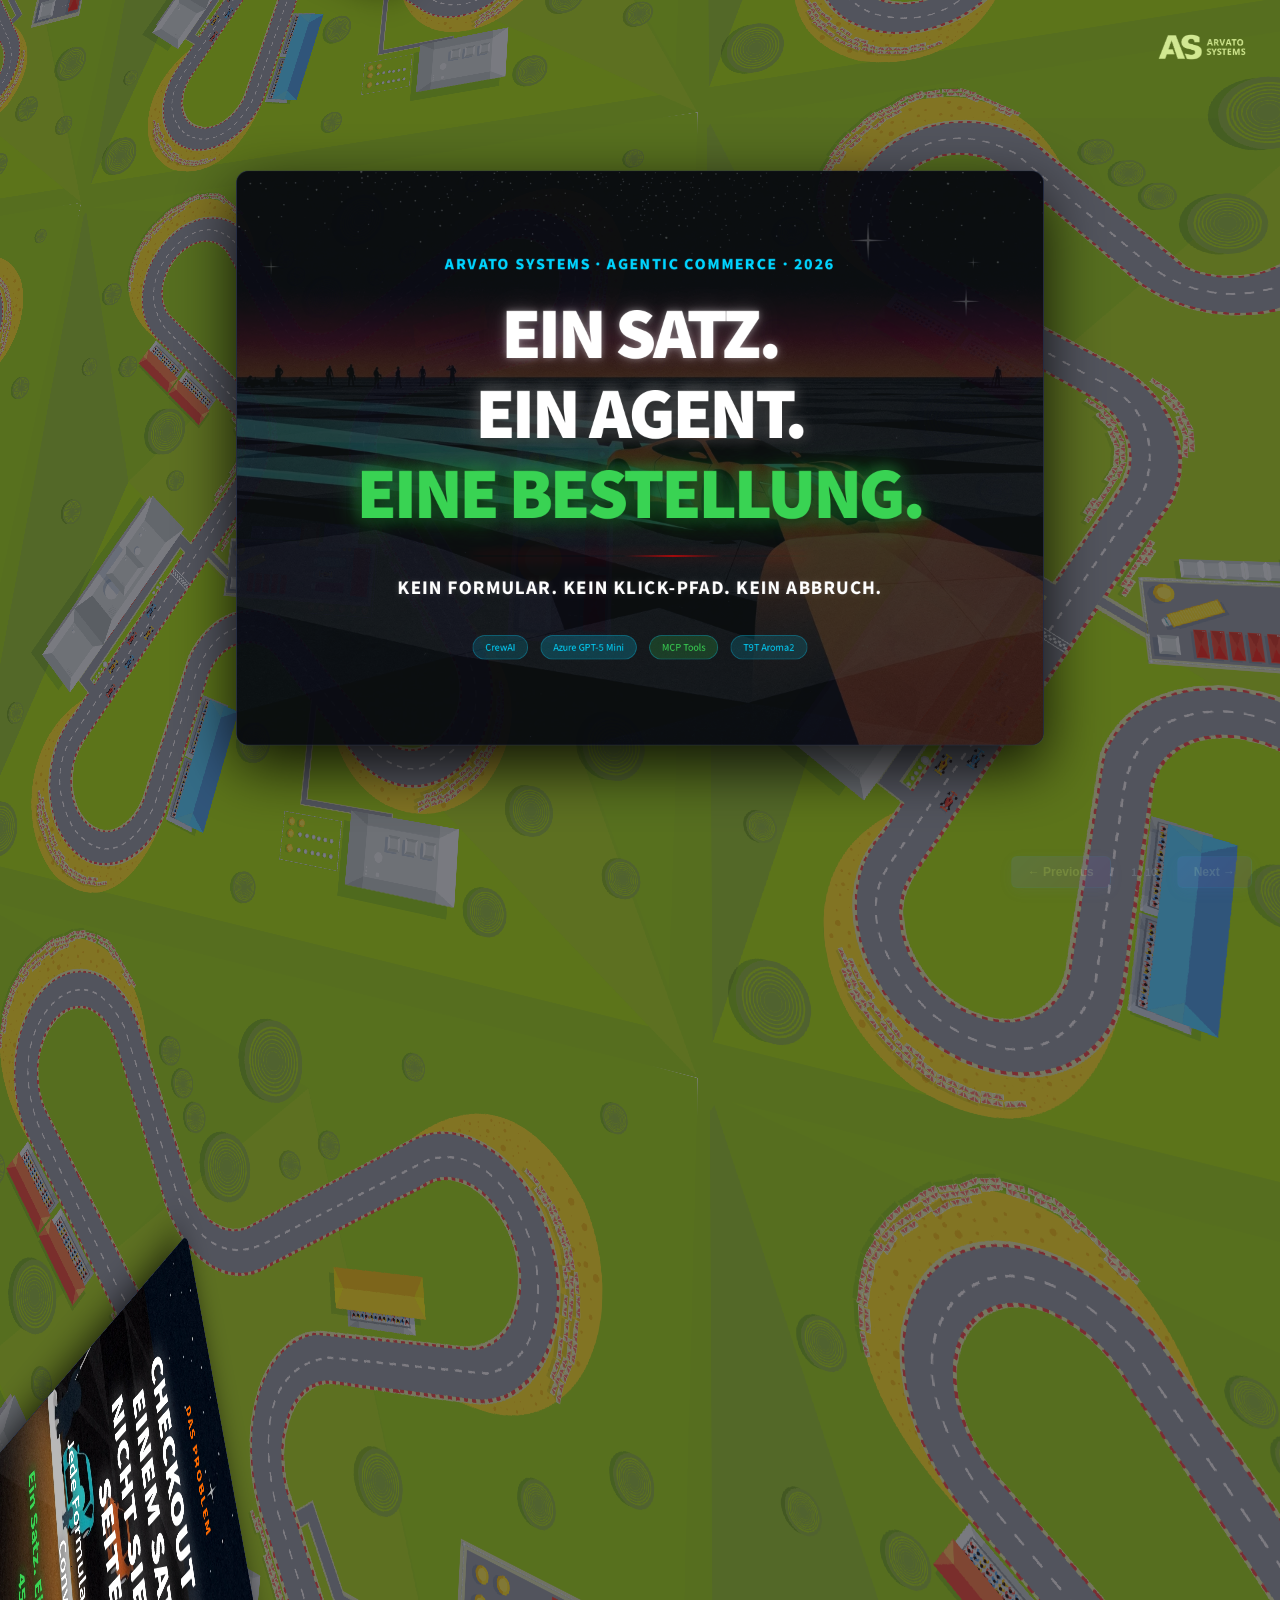
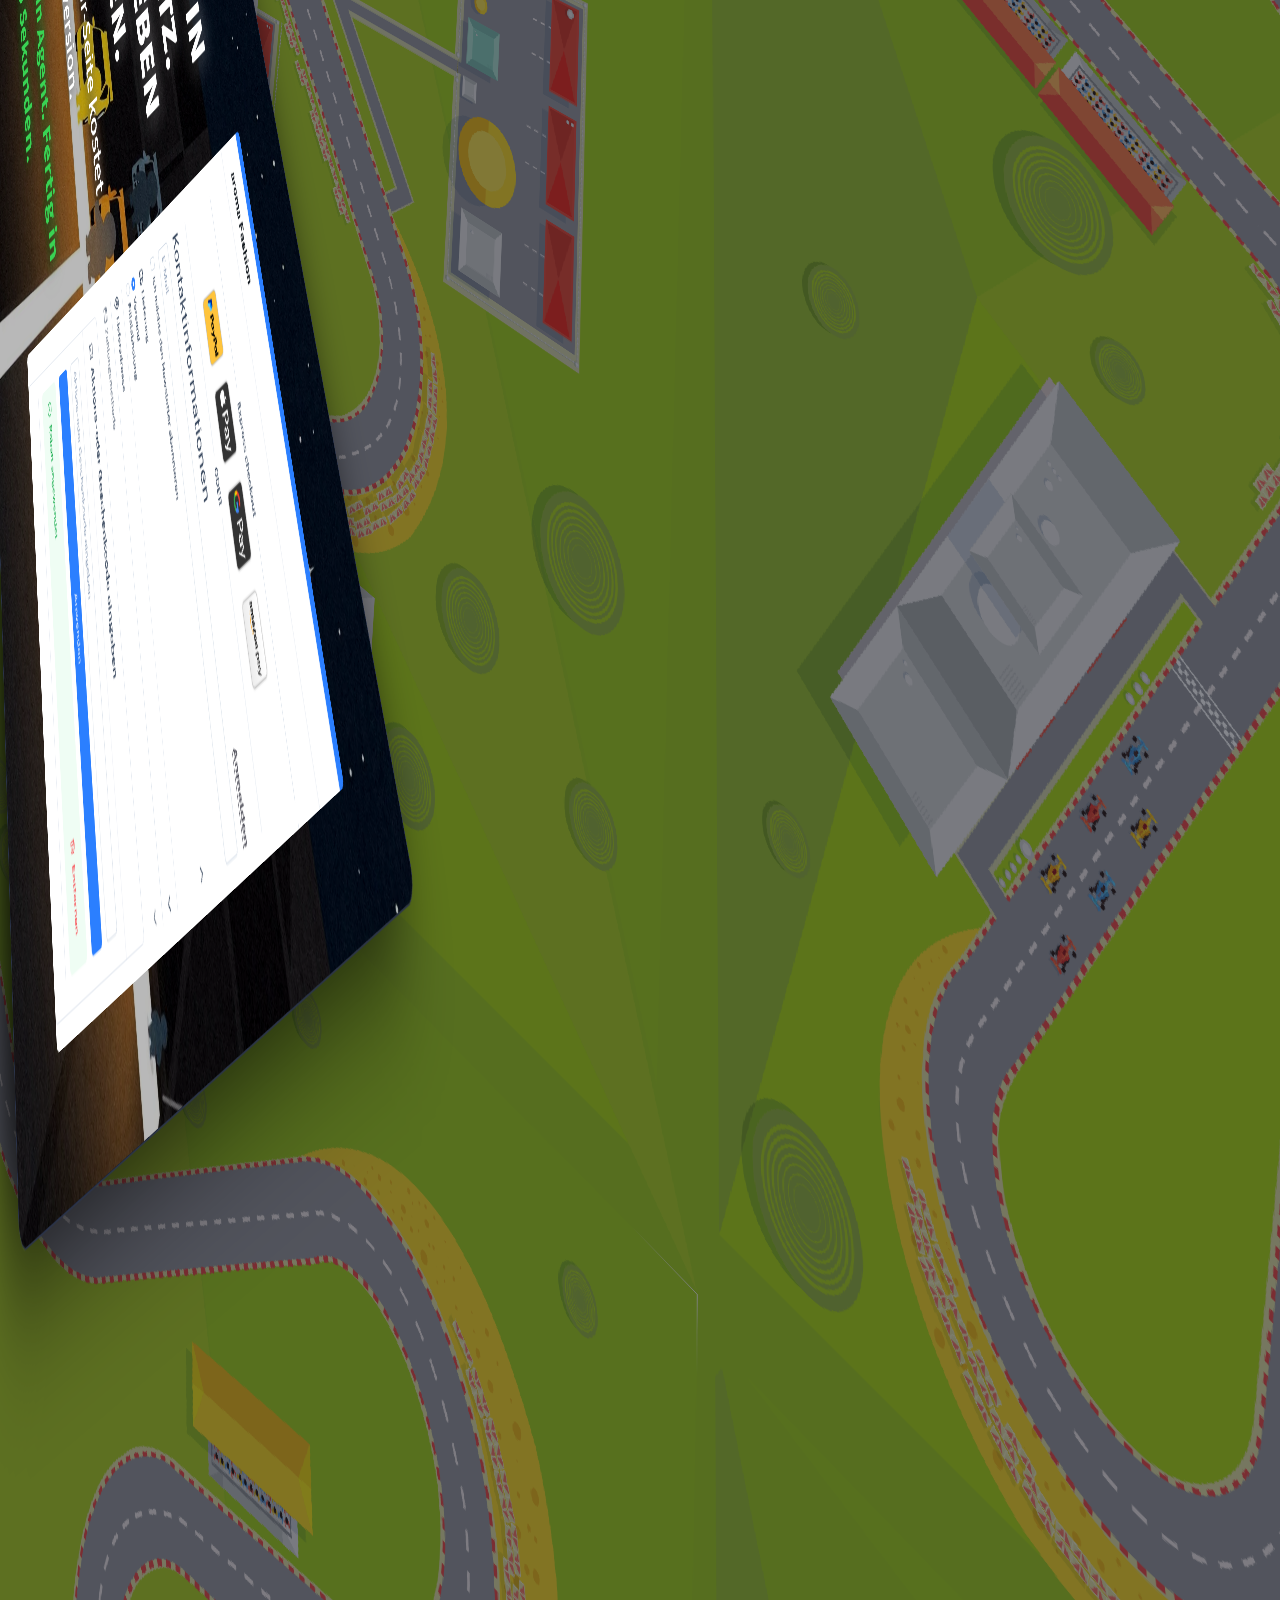
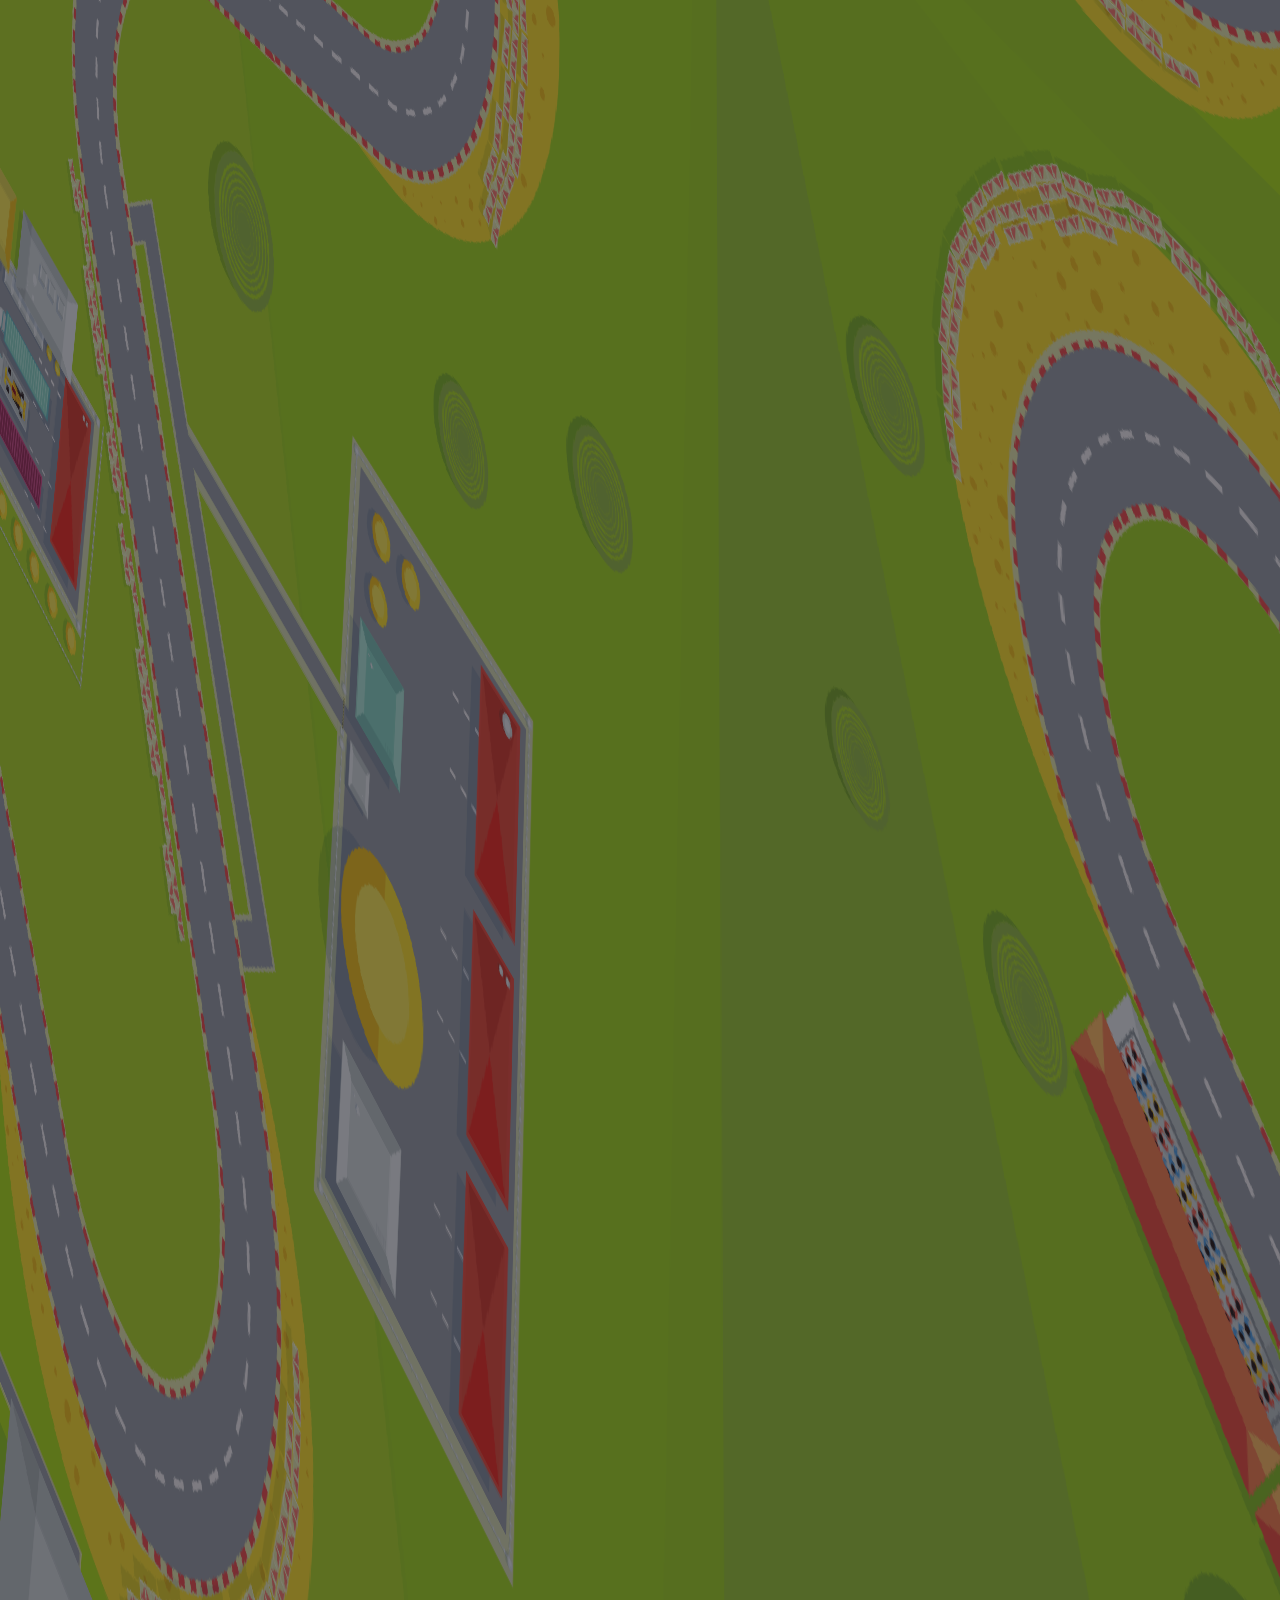
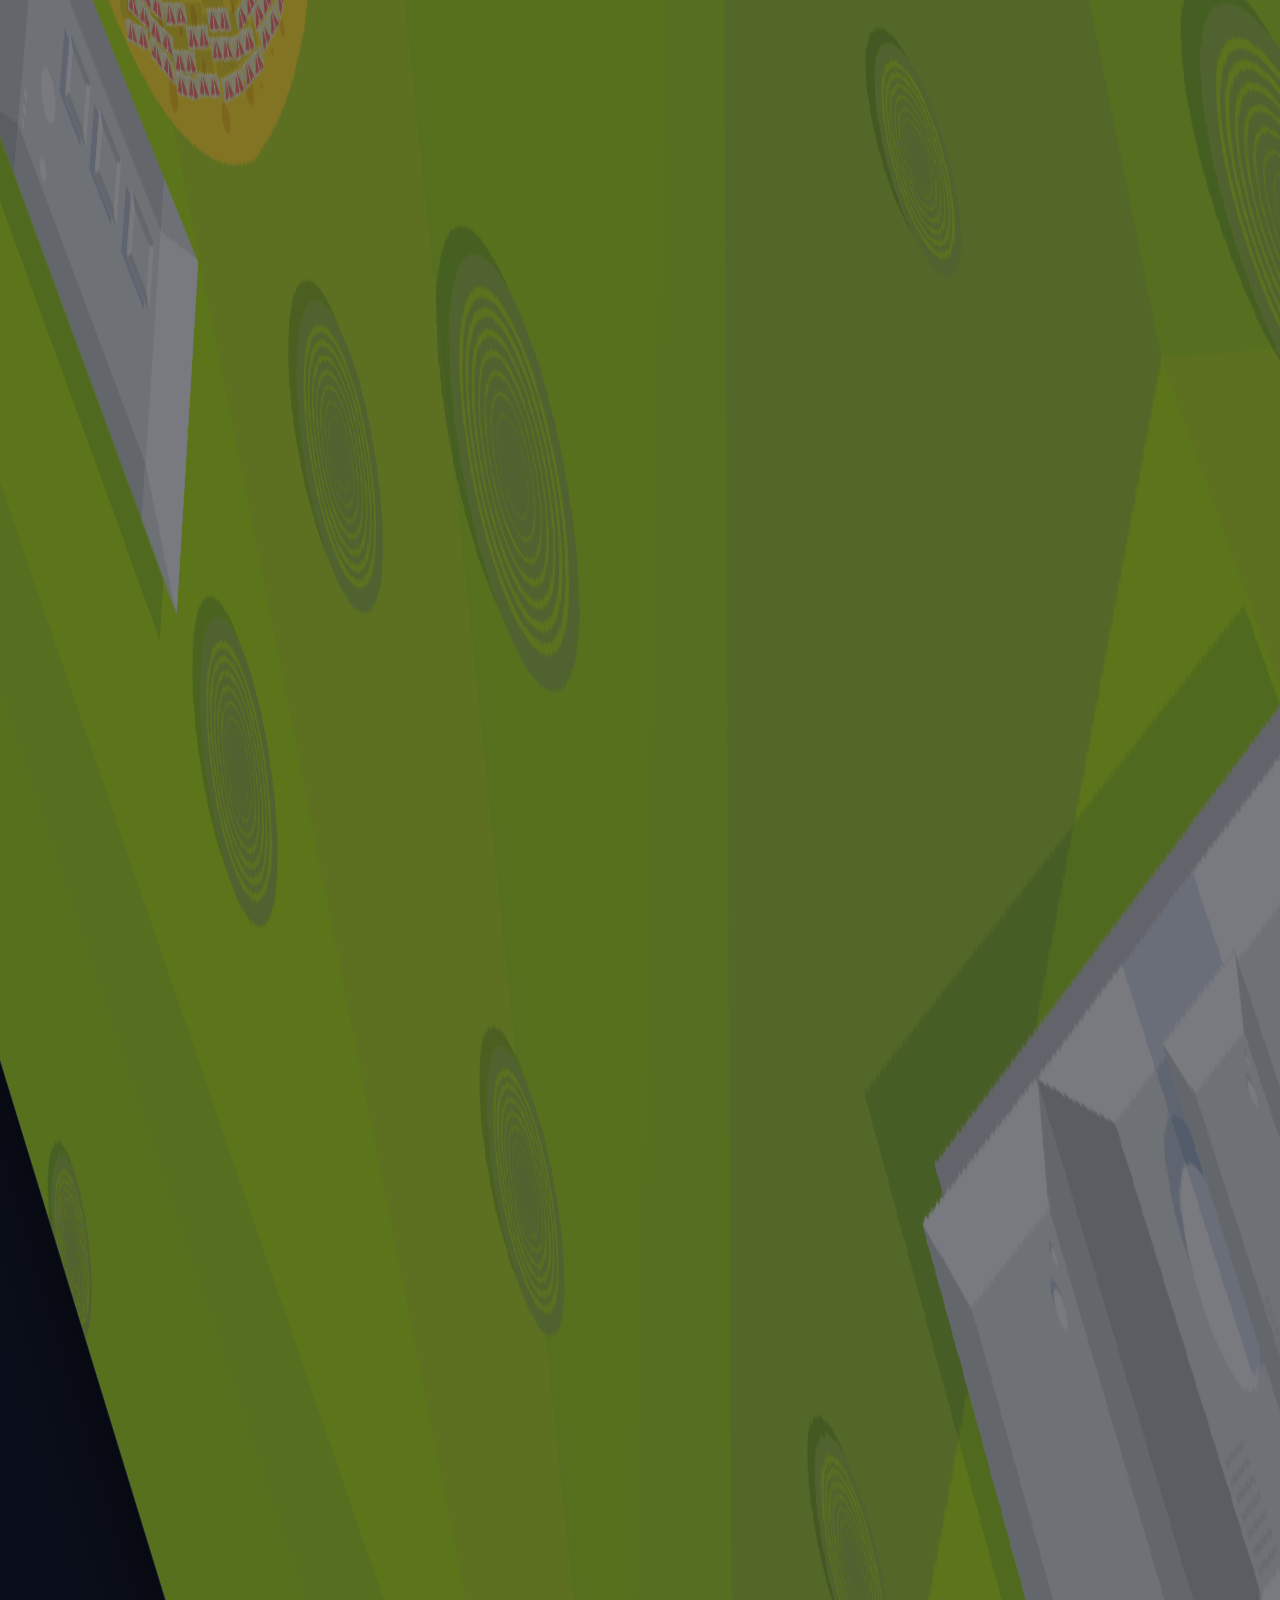
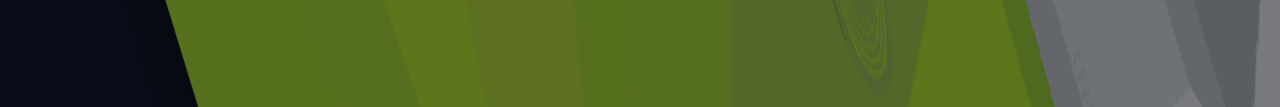
==== agentic-commerce-presentation/index.html @ 2f62c26f "refactor: redesign slide 4 with CSS classes and grid layout for backend benefits" ====
<!DOCTYPE html>
<html lang="de">
<head>
    <meta charset="UTF-8" />
    <meta name="viewport" content="width=device-width, initial-scale=1.0" />
    <title>Agentic Commerce POC — 10-Min Blast</title>
    
    <link rel="preconnect" href="https://fonts.googleapis.com">
    <link rel="preconnect" href="https://fonts.gstatic.com" crossorigin>
    <link href="https://fonts.googleapis.com/css2?family=Source+Sans+Pro:wght@400;600;700;900&display=swap" rel="stylesheet">
    
    <style>
        :root {
            --bg: #0a0e1a;
            --surface: #161b2b;
            --border: #2a334a;
            --accent: #00d4ff;
            --accent2: #39d353;
            --accent3: #ff6a00;
            --text: #d0e8ff;
            --muted: #a0b8d8;
        }
        body {
            background: var(--bg);
            color: var(--text);
            font-family: 'Source Sans Pro', -apple-system, BlinkMacSystemFont, "Segoe UI", sans-serif;
            overflow: hidden;
            perspective: 1200px;
        }
        #impress {
            perspective: 1200px;
            transform-style: preserve-3d;
            perspective-origin: 50% 50%;
        }
        #fixed-logo {
            position: fixed;
            top: 20px;
            right: 20px;
            z-index: 9999;
            width: 100px;
            height: auto;
            pointer-events: none;
            object-fit: contain;
        }
        #nav-controls {
            position: fixed;
            bottom: 20px;
            right: 20px;
            z-index: 9999;
            display: flex;
            gap: 8px;
            align-items: center;
            opacity: 0.15;
            transition: opacity 0.3s ease;
        }
        #nav-controls:hover {
            opacity: 1;
        }
        .nav-button {
            background: linear-gradient(135deg, #667eea 0%, #764ba2 100%);
            border: 1px solid rgba(0, 212, 255, 0.3);
            color: white;
            padding: 8px 16px;
            border-radius: 6px;
            font-size: 12px;
            font-weight: 600;
            cursor: pointer;
            transition: all 0.3s ease;
            box-shadow: 0 4px 15px rgba(102, 126, 234, 0.4);
        }
        .nav-button:hover {
            background: linear-gradient(135deg, #764ba2 0%, #667eea 100%);
            box-shadow: 0 6px 20px rgba(102, 126, 234, 0.6);
            transform: translateY(-2px);
        }
        .nav-button:active {
            transform: translateY(0);
        }
        #slide-counter {
            color: var(--text);
            font-size: 12px;
            font-weight: 600;
            min-width: 50px;
            text-align: center;
        }
        #racetrack-bg {
            position: absolute;
            z-index: -1;
            opacity: 0.5;
            pointer-events: none;
            width: 50000px;
            height: 50000px;
            background-color: #a2cf23;
            background-image: url('assets/full-track.svg');
            background-size: 2500px 2500px;
            background-repeat: repeat;
            left: -25000px;
            top: -25000px;
        }
        .step {
            width: 1050px;
            padding: 80px 80px;
            min-height: 700px;
            background: rgba(10, 14, 26, 0.85);
            border: 1px solid var(--border);
            border-radius: 18px;
            box-shadow: 0 30px 90px rgba(0,0,0,0.85);
            display: flex;
            flex-direction: column;
            justify-content: center;
            position: relative;
            transition: background 10s ease;
        }
        .step::before {
            content: '';
            position: absolute;
            top: 0;
            left: 0;
            right: 0;
            bottom: 0;
            background-size: cover;
            background-position: center;
            background-repeat: no-repeat;
            border-radius: 18px;
            z-index: -1;
            opacity: 1;
            transition: opacity 10s ease, filter 4s ease;
            filter: brightness(0.7) contrast(1.1);
        }
        .step.active::before {
            opacity: 0.5;
            filter: brightness(0.45) contrast(1.1) grayscale(20%);
        }
        .step > * {
            position: relative;
            z-index: 1;
        }
        .slide-01::before { background-image: url('./images/01-title-bg.webp'); }
        .slide-02::before { background-image: url('./images/02-starting-grid-bg.webp'); }
        .slide-03::before { background-image: url('./images/03-telemetry-bg.webp'); }
        .slide-04::before { background-image: url('./images/04-mcp-protocol-bg.webp'); }
        .slide-05::before { background-image: url('./images/05-agent-cockpit-bg.webp'); }
        .slide-06::before { background-image: url('./images/06-race-circuit-bg.webp'); }
        .slide-07::before { background-image: url('./images/07-finish-line-bg.webp'); }
        h1 { font-size: 3.8rem; text-transform: uppercase; line-height: 1.05; margin-bottom: 20px; text-shadow: 0 4px 20px rgba(0, 0, 0, 0.8), 0 0 20px rgba(57, 211, 83, 0.6), 0 0 40px rgba(57, 211, 83, 0.4), 0 0 60px rgba(57, 211, 83, 0.2); }
        h2 { font-size: 2.8rem; text-transform: uppercase; color: var(--accent); margin-bottom: 30px; text-shadow: 0 4px 20px rgba(0, 0, 0, 0.8), 0 0 20px rgba(57, 211, 83, 0.6), 0 0 40px rgba(57, 211, 83, 0.4), 0 0 60px rgba(57, 211, 83, 0.2); }
        .pill {
            display: inline-block;
            background: rgba(0,212,255,0.15);
            border: 1px solid rgba(0,212,255,0.4);
            color: var(--accent);
            padding: 6px 18px;
            border-radius: 30px;
            margin: 6px 8px;
            font-size: 0.95rem;
        }
        .chat-window {
            background: #0f1625;
            border: 1px solid var(--border);
            border-radius: 14px;
            padding: 24px;
            max-width: 720px;
            margin: 30px auto;
        }
        .chat-row { display: flex; margin-bottom: 20px; }
        .chat-bubble {
            padding: 16px 22px;
            border-radius: 20px;
            max-width: 80%;
        }
        .user-bubble { background: #2a334a; border-bottom-left-radius: 6px; }
        .agent-bubble { 
            background: linear-gradient(135deg, #00d4ff, #39d353); 
            color: #0a0e1a; 
            font-weight: 600;
            border-bottom-right-radius: 6px;
        }
        .video-slide {
            width: 1180px;
            padding: 50px 60px;
            min-height: 900px;
            display: flex;
            flex-direction: column;
            justify-content: center;
        }
        video {
            width: 100%;
            height: auto;
            max-height: 800px;
            border-radius: 12px;
            border: 3px solid var(--accent);
            background: #000;
        }
        .flow {
            display: flex;
            flex-direction: column;
            gap: 18px;
            align-items: flex-start;
        }
        .flow-box {
            background: var(--surface);
            border: 2px solid var(--border);
            border-radius: 10px;
            padding: 16px 22px;
            width: 100%;
        }
        table { width: 100%; border-collapse: collapse; }
        td { padding: 10px 12px; }
        #kitt-scanner {
            width: 60%;
            max-width: 500px;
            height: 2px;
            margin: 25px auto;
            display: block;
            background: linear-gradient(90deg, transparent, rgba(255, 0, 0, 0.8), transparent);
            box-shadow: 0 0 15px rgba(255, 0, 0, 0.6);
            border-radius: 1px;
        }
        
        /* ============================================================
           REUSABLE TYPOGRAPHY CLASSES
           ============================================================ */
        
        /* LABELS & EYEBROWS */
        .slide-label {
            color: var(--accent);
            font-size: 1.5rem;
            font-weight: 800;
            letter-spacing: 0.1em;
            text-transform: uppercase;
            margin-bottom: 30px;
        }
        
        .label-orange { color: var(--accent3); }
        .label-cyan { color: var(--accent); }
        .label-green { color: var(--accent2); }
        
        /* MAIN HEADINGS */
        .slide-headline {
            font-size: 6.8rem;
            line-height: 1.1;
            font-weight: 900;
            letter-spacing: -0.04em;
            text-transform: uppercase;
            color: white;
            text-shadow: 0 0 10px rgba(255,255,255,0.3), 
                        0 0 20px rgba(255,255,255,0.2), 
                        0 0 40px rgba(255,255,255,0.1);
            margin-bottom: 30px;
        }
        
        /* SECONDARY HEADINGS */
        .slide-subheading {
            font-size: 4.2rem;
            line-height: 1.2;
            font-weight: 900;
            margin-top: 30px;
            margin-bottom: 20px;
        }
        
        .slide-subheading.white {
            color: white;
            text-shadow: 0 14px 20px rgba(0,0,0,0.8), 0 0 40px rgba(255,255,255,0.4), 0 0 40px rgba(255,255,255,0.2);
        }
        
        .slide-subheading.cyan {
            color: var(--accent);
        }
        
        /* TERTIARY HEADINGS */
        .slide-title {
            font-size: 5rem;
            font-weight: 900;
            line-height: 1.2;
        }
        
        /* BODY & CLAIM TEXT */
        .slide-text {
            font-size: 2.5rem;
            line-height: 1.6;
            font-weight: 600;
        }
        
        .slide-claim {
            font-size: 1.8rem;
            font-weight: 700;
            letter-spacing: 0.05em;
            text-transform: uppercase;
            line-height: 1.6;
            margin-top: 20px;
        }
        
        .slide-claim.white {
            color: white;
            text-shadow: 0 0 10px rgba(255,255,255,0.15);
        }
        
        .slide-claim.green {
            color: var(--accent2);
            text-shadow: 0 0 10px rgba(57,211,83,0.4), 
                        0 0 20px rgba(57,211,83,0.2);
        }
        
        /* TEXT COLORS WITH GLOW */
        .text-white {
            color: white;
            text-shadow: 0 4px 20px rgba(0,0,0,0.8), 0 0 20px rgba(255,255,255,0.4), 0 0 40px rgba(255,255,255,0.2);
        }
        
        .text-cyan {
            color: var(--accent);
            text-shadow: 0 4px 20px rgba(0,0,0,0.8), 0 0 20px rgba(0,212,255,0.6), 0 0 40px rgba(0,212,255,0.4), 0 0 60px rgba(0,212,255,0.2);
        }
        
        .text-green {
            color: var(--accent2);
            text-shadow: 0 4px 20px rgba(0,0,0,0.8), 0 0 20px rgba(57,211,83,0.6), 0 0 40px rgba(57,211,83,0.4), 0 0 60px rgba(57,211,83,0.2);
        }
        
        .text-orange {
            color: var(--accent3);
        }
        
        /* FEEDBACK BOX STYLES */
        .feedback-box {
            padding: 20px 24px;
            border-radius: 8px;
            border-left: 4px solid;
            background-color: rgba(255, 255, 255, 0.08);
            backdrop-filter: blur(8px);
        }
        
        .feedback-box.cyan {
            border-left-color: var(--accent);
        }
        
        .feedback-box.green {
            border-left-color: #39d353;
        }
        
        .feedback-box.orange {
            border-left-color: var(--accent3);
        }
        
        .feedback-headline {
            font-size: 1.2rem;
            font-weight: 900;
            margin: 0;
            letter-spacing: 0.03em;
            text-transform: uppercase;
            text-shadow: 0 4px 16px rgba(0,0,0,0.9), 0 0 20px rgba(255,255,255,0.2);
        }
        
        .feedback-stats {
            display: flex;
            gap: 20px;
        }
        
        .feedback-stat-box {
            flex: 1;
            background-color: rgba(255, 255, 255, 0.08);
            backdrop-filter: blur(8px);
            border: 1px solid rgba(57, 211, 83, 0.3);
            padding: 16px;
            border-radius: 8px;
            text-align: center;
        }
        
        .feedback-stat-headline {
            color: #39d353;
            font-size: 1.1rem;
            font-weight: 900;
            margin: 0;
            letter-spacing: 0.03em;
            text-transform: uppercase;
            text-shadow: 0 4px 16px rgba(0,0,0,0.9), 0 0 20px rgba(57,211,83,0.5);
        }
        
        /* CONTENT BOX STYLES */
        .content-box {
            background: linear-gradient(135deg, rgba(102, 126, 234, 0.2) 0%, rgba(118, 75, 162, 0.2) 100%);
            border: 1px solid rgba(102, 126, 234, 0.3);
            padding: 28px 24px;
            border-radius: 12px;
            text-align: center;
            backdrop-filter: blur(8px);
            transition: all 0.3s ease;
        }
        
        .content-box:hover {
            background: linear-gradient(135deg, rgba(102, 126, 234, 0.3) 0%, rgba(118, 75, 162, 0.3) 100%);
            border-color: rgba(102, 126, 234, 0.5);
        }
        
        .content-headline {
            display: block;
            font-size: 1.3rem;
            font-weight: 900;
            color: white;
            margin-bottom: 12px;
            letter-spacing: 0.03em;
            text-shadow: 0 4px 20px rgba(0,0,0,0.9), 0 0 20px rgba(102,126,234,0.4);
        }
        
        .content-subtitle {
            font-size: 0.95rem;
            color: var(--muted);
            margin: 0;
            font-weight: 500;
            line-height: 1.4;
        }
    </style>
</head>
<body>

<img id="fixed-logo" src="./assets/logo-weiss.png" alt="Logo" />

<div id="nav-controls">
    <button class="nav-button" id="prev-slide">← Previous</button>
    <span id="slide-counter">1 / 10</span>
    <button class="nav-button" id="next-slide">Next →</button>
</div>

<div id="impress">

    <!-- 1. TITLE -->
    <div class="step slide-01" data-x="2300" data-y="-1500" data-rotate="0" data-z="100" data-scale="1.4" data-rotate-x="-6" data-rotate-y="9">
        <div style="text-align:center;">
            <div class="slide-label label-cyan">ARVATO SYSTEMS · AGENTIC COMMERCE · 2026</div>

            <div class="slide-headline">
                EIN SATZ.<br>
                <span class="text-white">EIN AGENT.</span><br>
                <span class="text-green">EINE BESTELLUNG.</span>
            </div>
            <div id="kitt-scanner"></div>
            <div class="slide-claim white">
                KEIN FORMULAR. KEIN KLICK-PFAD. KEIN ABBRUCH.
            </div>
            <div style="margin-top:40px;">
                <span class="pill">CrewAI</span>
                <span class="pill" style="background:rgba(0,212,255,0.2);">Azure GPT-5 Mini</span>
                <span class="pill" style="background:rgba(57,211,83,0.2); color:#39d353;">MCP Tools</span>
                <span class="pill">T9T Aroma2</span>
            </div>
        </div>
    </div>

    <!-- 2. PROOF OF CONCEPT -->
    <div class="step slide-02" data-x="1411" data-y="943" data-rotate="40" data-z="100" data-scale="0.9" data-rotate-x="6" data-rotate-y="-9">
        <div style="display:flex; gap:60px; align-items:center;">
            <div style="flex:1; text-align:center;">
                <div class="slide-label label-orange">DAS PROBLEM</div>
                <h2 class="slide-subheading white">CHECKOUT IN EINEM SATZ.<br>NICHT SIEBEN SEITEN.</h2>
                <div class="slide-text" style="margin-top:40px;">
                    <p class="text-white">Jede Formular-Seite kostet Conversion.</p>
                    <p class="text-green" style="margin-top:20px;"><strong>Ein Satz. Ein Agent. Fertig in 45 Sekunden.</strong></p>
                </div>
            </div>
            <div style="flex:1;">
                <img src="images/checkout.png" alt="Checkout comparison" style="max-width:100%; height:auto; border-radius:6px;">
            </div>
        </div>

    </div>

    <!-- 3. DAS PROBLEM -->
    <div class="step slide-03" data-x="-840" data-y="2242" data-rotate="80" data-z="100" data-scale="0.85" data-rotate-x="-15" data-rotate-y="16">   
        <div style="text-align:center;">
            <div class="slide-label label-orange">DIE IDEE</div>
            <h2 class="slide-subheading white">WO WIR HINWOLLEN.</h2>
            <div class="chat-window">
                <div class="chat-row user">
                    <div class="chat-avatar" style="font-size:2rem;">👤</div>
                    <div class="chat-bubble user-bubble" style="margin-left: 1em">Ich möchte ein rotes Sommerkleid in Größe M — bezahlen mit PayPal, DHL Express.</div>
                </div>
                <div class="chat-row agent">
                    <div class="chat-avatar" style="font-size:2rem;">🤖</div>
                    <div class="chat-bubble agent-bubble" style="margin-left: 1em">Bestellung ORD-99001 aufgegeben. Total: €59,98. ✅</div>
                </div>
            </div>
        </div>
    </div>

    <!-- 4. DIE LÖSUNG -->
    <div class="step slide-04" data-x="-3400" data-y="1791" data-rotate="120" data-z="100" data-scale="0.87" data-rotate-x="13" data-rotate-y="-17">
        <div class="slide-label label-cyan">UNSERE LÖSUNG</div>
        <h2 class="slide-subheading white">UNSER BACKEND. UNVERÄNDERT. JETZT KI-FÄHIG.</h2>
        <div style="display: grid; grid-template-columns: repeat(2, 1fr); gap: 30px; margin-top: 40px;">
            <div class="content-box">
                <strong class="content-headline">✅ KEINE NEUEN DATENBANKEN</strong>
                <p class="content-subtitle">Zero migration risk</p>
            </div>
            <div class="content-box">
                <strong class="content-headline">✅ ALLES LÄUFT WIE IMMER</strong>
                <p class="content-subtitle">Preisregeln, Lagerbestände, Rabatte</p>
            </div>
            <div class="content-box">
                <strong class="content-headline">✅ BESTEHENDE ARCHITEKTUR</strong>
                <p class="content-subtitle">Agent sitzt oben auf dem System</p>
            </div>
            <div class="content-box">
                <strong class="content-headline">✅ PRODUCTION-READY</strong>
                <p class="content-subtitle">Sofort einsatzbereit</p>
            </div>
        </div>
    </div>

    <!-- 6. VIDEO 1 -->
    <div class="step video-slide slide-06" data-x="-5071" data-y="-200" data-z="100" data-rotate="160" data-scale="1.15" data-rotate-x="-4" data-rotate-y="5">
        <h2 class="slide-headline" style="text-align:center; font-size:3.5rem; margin-bottom:20px;">UNSER AGENT VERSTEHT DEN KUNDEN</h2>
        <p class="text-white" style="text-align:center; margin-bottom:20px;">PRODUKTSUCHE MIT PERSÖNLICHEN EMPFEHLUNGEN</p>
        <video controls loop muted playsinline>
            <source src="./videos/buy-basic.mp4" type="video/mp4">
        </video>
    </div>

    <!-- 7. VIDEO 2 -->
    <div class="step video-slide slide-07" data-x="-5071" data-y="-2800" data-z="100" data-rotate="200" data-scale="1.15" data-rotate-x="5" data-rotate-y="-6">
        <h2 class="slide-headline" style="text-align:center; font-size:3.5rem; margin-bottom:20px;">KOMPLETTER CHECKOUT IM CHAT</h2>
        <p class="text-white" style="text-align:center; margin-bottom:20px;">NUR NOCH WICHTIGE ENTSCHEIDUNGEN TREFFEN</p>
        <video controls loop muted playsinline>
            <source src="./videos/checkout-terms.mp4" type="video/mp4">
        </video>
    </div>

    <!-- 8. WETTBEWERBSVORTEIL -->
    <div class="step slide-02" data-x="-3400" data-y="-4791" data-z="100" data-rotate="240" data-scale="0.45" data-rotate-x="-6" data-rotate-y="4" style="background-image: url('images/racetrack.jpg'); background-size: cover; background-position: center; position: relative;">
        <div style="position: absolute; inset: 0; background: linear-gradient(135deg, rgba(10,14,26,0.85) 0%, rgba(10,14,26,0.75) 100%); border-radius: 8px;"></div>
        <div style="position: relative; z-index: 10; height: 100%; display: flex; flex-direction: column; justify-content: center; align-items: center; padding: 0 60px;">
            <div class="slide-label label-cyan" style="font-size: 1.3rem; margin-bottom: 20px;">SELBSTVERBESSERNDE FEEDBACK-SCHLEIFE</div>
            <h2 class="slide-subheading white" style="font-size: 5rem; margin-bottom: 60px;">KI TESTET KI.</h2>
            
            <div style="display: grid; grid-template-columns: 1fr 1fr; gap: 40px; width: 100%; max-width: 1000px;">
                <div class="feedback-box cyan" style="min-height: 150px; display: flex; align-items: center; justify-content: center;">
                    <strong class="feedback-headline text-cyan" style="font-size: 2rem; text-align: center;">📝 SZENARIO ERSTELLEN</strong>
                </div>
                <div class="feedback-box green" style="min-height: 150px; display: flex; align-items: center; justify-content: center;">
                    <strong class="feedback-headline text-green" style="font-size: 2rem; text-align: center;">🤖 CUSTOMER LLM TESTET</strong>
                </div>
                <div class="feedback-box orange" style="min-height: 150px; display: flex; align-items: center; justify-content: center;">
                    <strong class="feedback-headline text-orange" style="font-size: 2rem; text-align: center;">📋 JUDGE LLM BEWERTET</strong>
                </div>
                <div class="feedback-box green" style="min-height: 150px; display: flex; align-items: center; justify-content: center;">
                    <strong class="feedback-headline text-green" style="font-size: 2rem; text-align: center;">💻 CODE VERBESSERT SICH</strong>
                </div>
            </div>
            
            <div class="feedback-stats" style="margin-top: 60px; width: 100%; max-width: 600px;">
                <div class="feedback-stat-box" style="padding: 24px; min-height: 100px; display: flex; align-items: center; justify-content: center;">
                    <strong class="feedback-stat-headline" style="font-size: 1.6rem;">10+ SZENARIEN</strong>
                </div>
                <div class="feedback-stat-box" style="padding: 24px; min-height: 100px; display: flex; align-items: center; justify-content: center;">
                    <strong class="feedback-stat-headline" style="font-size: 1.6rem;">3 SPRACHEN</strong>
                </div>
            </div>
        </div>
    </div>

    <!-- 9. WAS ENTHALTEN IST -->
    <div class="step slide-05" data-x="-840" data-y="-5242" data-z="100" data-rotate="280" data-scale="0.9" data-rotate-x="14" data-rotate-y="-18">
        <h2 class="slide-subheading white">BEREIT FÜR ECHTE KUNDEN.</h2>
        <div style="display: grid; grid-template-columns: repeat(3, 1fr); gap: 24px; margin-top: 40px;">
            <div class="content-box">
                <strong class="content-headline">✅ AGENT CODEBASE</strong>
                <p class="content-subtitle">Python · CrewAI</p>
            </div>
            <div class="content-box">
                <strong class="content-headline">✅ FRONTEND SCAFFOLD</strong>
                <p class="content-subtitle">Nuxt 4</p>
            </div>
            <div class="content-box">
                <strong class="content-headline">✅ MCP TOOLS</strong>
                <p class="content-subtitle">8+ vorkonfiguriert für T9T</p>
            </div>
            <div class="content-box">
                <strong class="content-headline">✅ SELF-TEST SUITE</strong>
                <p class="content-subtitle">LLM-basiert, selbstverbessernd</p>
            </div>
            <div class="content-box">
                <strong class="content-headline">✅ MEHRSPRACHIG</strong>
                <p class="content-subtitle">DE, EN, FR</p>
            </div>
            <div class="content-box">
                <strong class="content-headline">✅ KUBERNETES READY</strong>
                <p class="content-subtitle">Production-grade deployment</p>
            </div>
        </div>
    </div>

    <!-- 10. FINALE -->
    <div class="step slide-07" data-x="1411" data-y="-3943" data-z="100" data-scale="1.4" data-rotate="300" data-rotate-x="-2" data-rotate-y="3">
        <div style="text-align:center;">
            <h1 class="slide-title white">DER NÄCHSTE LAP STARTET JETZT.</h1>
            <div class="slide-text" style="margin-top:70px;">
                MULTI-INTENT.<br>
                <span class="text-cyan">REALTIME VOICE.</span><br>
                <span class="text-green">UCP KOMPATIBILITÄT.</span>
            </div>
            <div class="text-white" style="margin-top:80px; font-size:1.3rem;">
                Jede Woche: +Test-Szenarien. Jeden Monat: +Kompetenz.
            </div>
        </div>
    </div>

    <!-- Racetrack Background (3D Depth Layer) -->
    <div id="racetrack-bg" class="step" data-x="5000" data-y="5000" data-z="-150" data-scale="1" data-rotate="0"></div>

</div>

<script src="./js/impress.js"></script>
<script>
    const api = impress();
    api.init();
    
    const slides = document.querySelectorAll('.step');
    const totalSlides = slides.length;
    let currentSlideIndex = 0;
    
    const slideCounter = document.getElementById('slide-counter');
    const prevButton = document.getElementById('prev-slide');
    const nextButton = document.getElementById('next-slide');
    
    function updateSlideCounter() {
        slideCounter.textContent = `${currentSlideIndex + 1} / ${totalSlides}`;
    }
    
    function goToSlide(index) {
        if (index >= 0 && index < totalSlides) {
            currentSlideIndex = index;
            api.goto(slides[index], 1000);
            updateSlideCounter();
        }
    }
    
    // Navigation button handlers
    nextButton.addEventListener('click', () => {
        goToSlide(currentSlideIndex + 1);
    });
    
    prevButton.addEventListener('click', () => {
        goToSlide(currentSlideIndex - 1);
    });
    
    // Track slide changes via impress events
    document.addEventListener('impress:stepenter', (event) => {
        const stepElement = event.target;
        for (let i = 0; i < slides.length; i++) {
            if (slides[i] === stepElement) {
                currentSlideIndex = i;
                updateSlideCounter();
                break;
            }
        }
    });
    
    // Keyboard navigation (arrow keys in addition to impress default)
    document.addEventListener('keydown', function(event) {
        if (event.key === 'ArrowRight' || event.key === ' ') {
            goToSlide(currentSlideIndex + 1);
        } else if (event.key === 'ArrowLeft') {
            goToSlide(currentSlideIndex - 1);
        } else if (event.key === 'f' || event.key === 'F') {
            // Fullscreen toggle on 'f' key
            if (!document.fullscreenElement) {
                document.documentElement.requestFullscreen().catch(err => {
                    console.log('Fullscreen request failed:', err);
                });
            } else {
                document.exitFullscreen();
            }
        }
    });
    
    updateSlideCounter();

    // KITT Scanner Line Animation - Left to right sweep with fading edges
    const kittLine = document.getElementById('kitt-scanner');
    if (kittLine) {
        let kittTime = 0;
        function sweepKITT() {
            kittTime += 0.02;
            // Sweep from 0 to 1 and back (left to right)
            const sweep = (Math.sin(kittTime) + 1) / 2; // Oscillates 0 to 1
            
            // Background gradient that follows the sweep position
            const gradPos = Math.round(sweep * 100);
            kittLine.style.backgroundImage = `linear-gradient(90deg, 
                transparent 0%, 
                transparent ${Math.max(0, gradPos - 15)}%, 
                rgba(255, 0, 0, 0.8) ${gradPos}%, 
                transparent ${Math.min(100, gradPos + 15)}%, 
                transparent 100%)`;
            
            kittLine.style.boxShadow = `0 0 ${20}px rgba(255, 0, 0, 0.5)`;
            requestAnimationFrame(sweepKITT);
        }
        sweepKITT();
    }
</script>

</body>
</html>
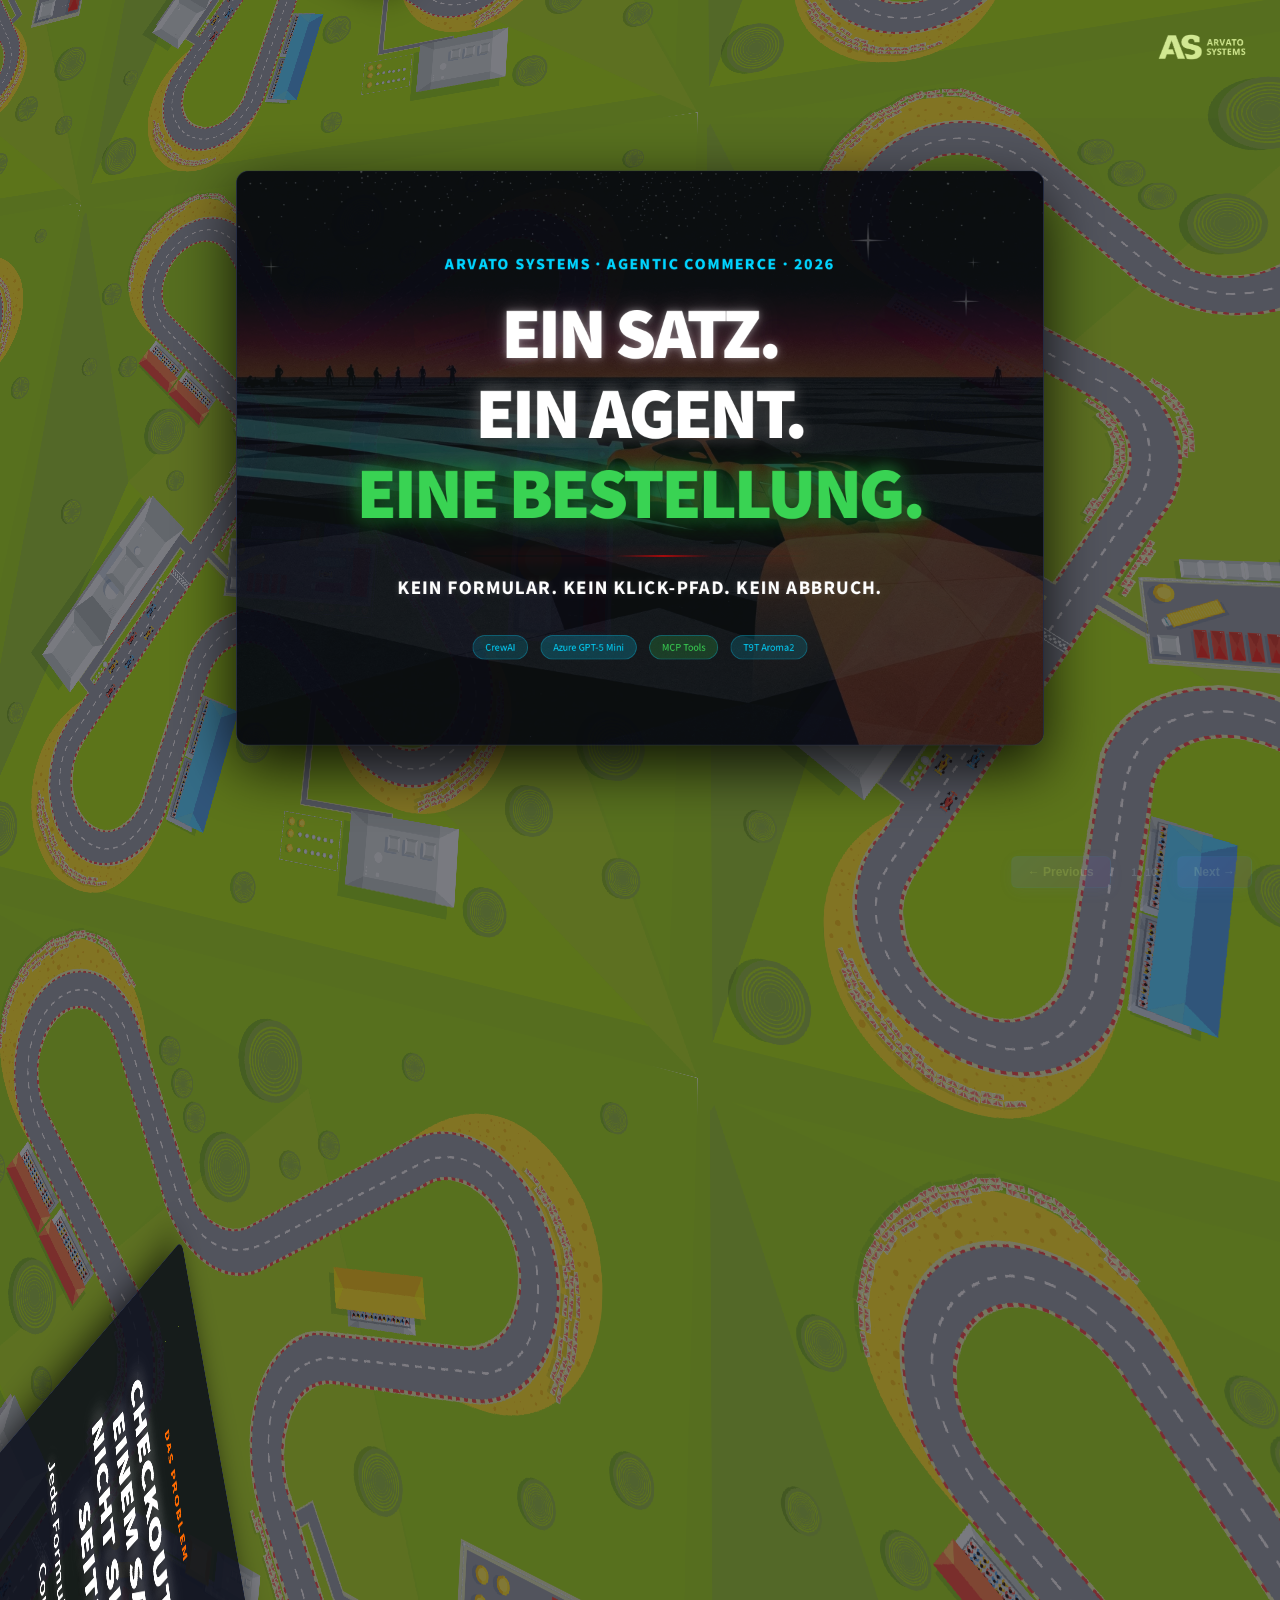
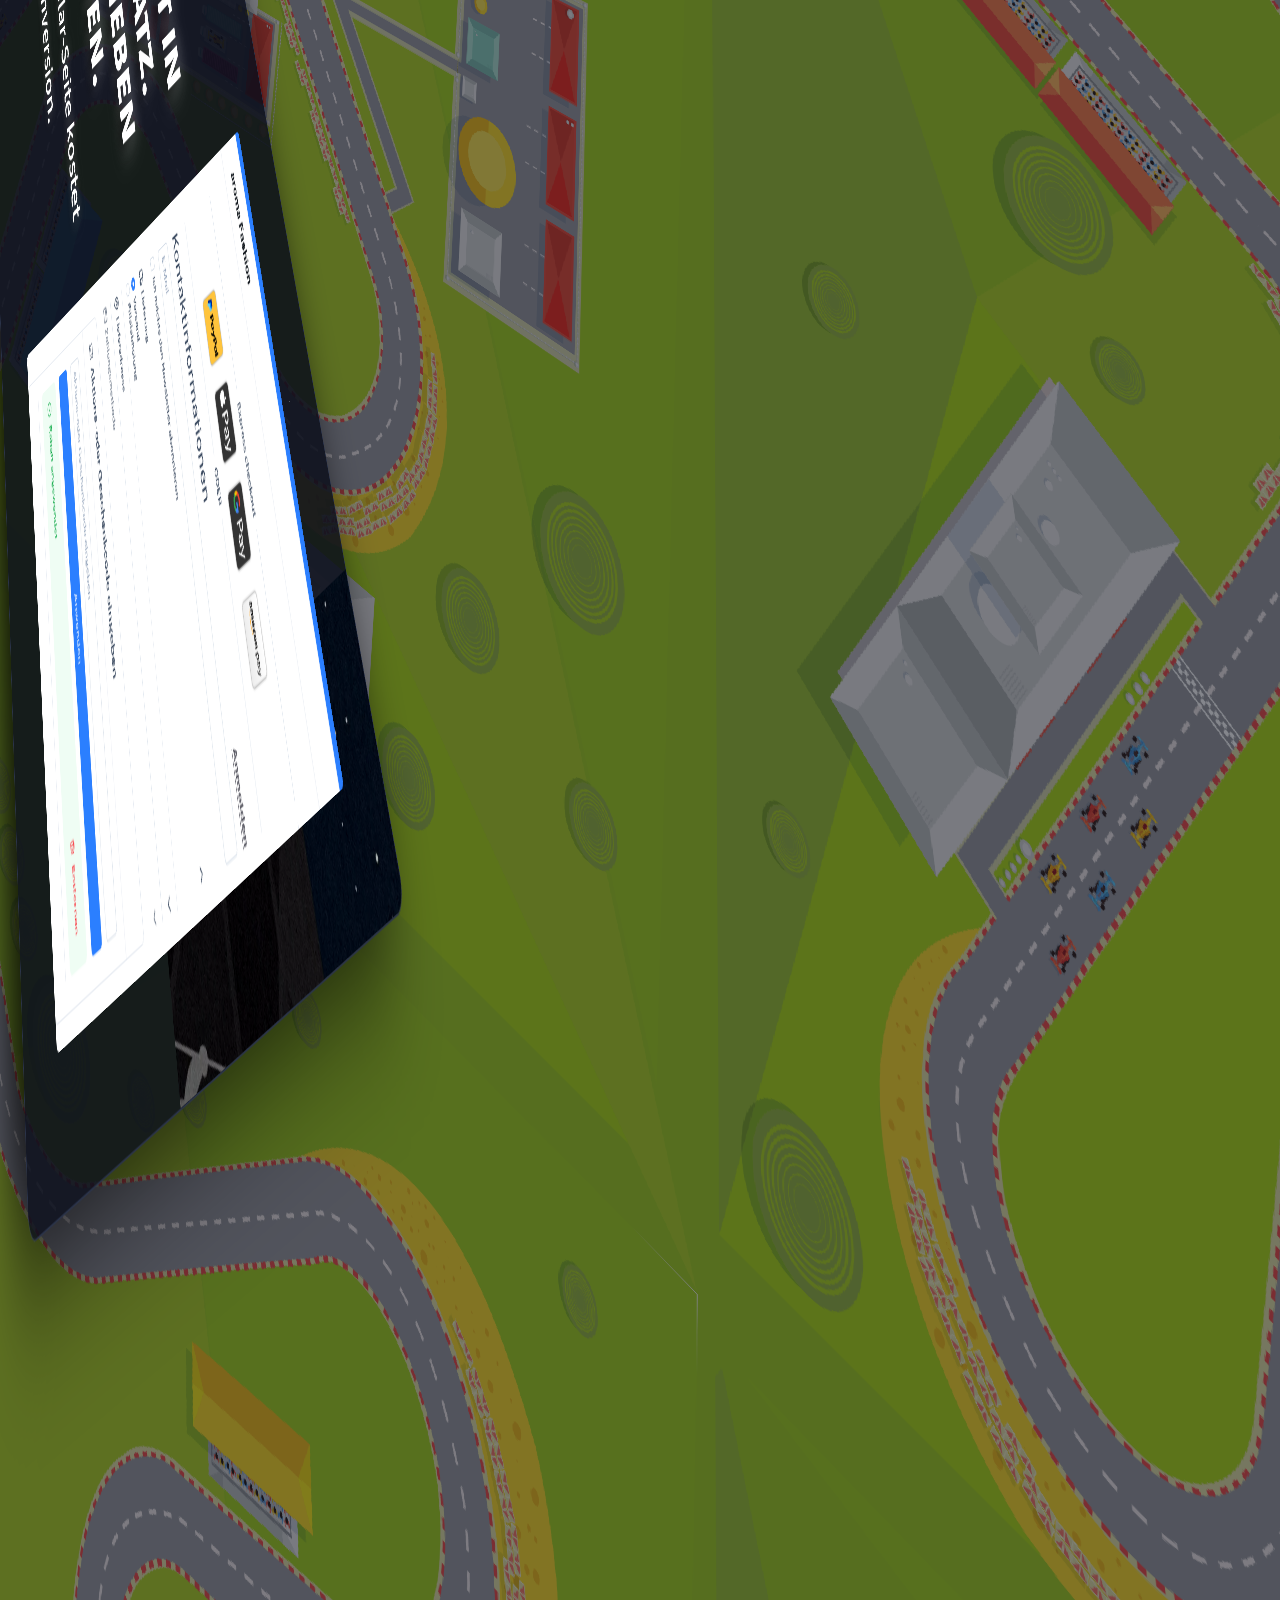
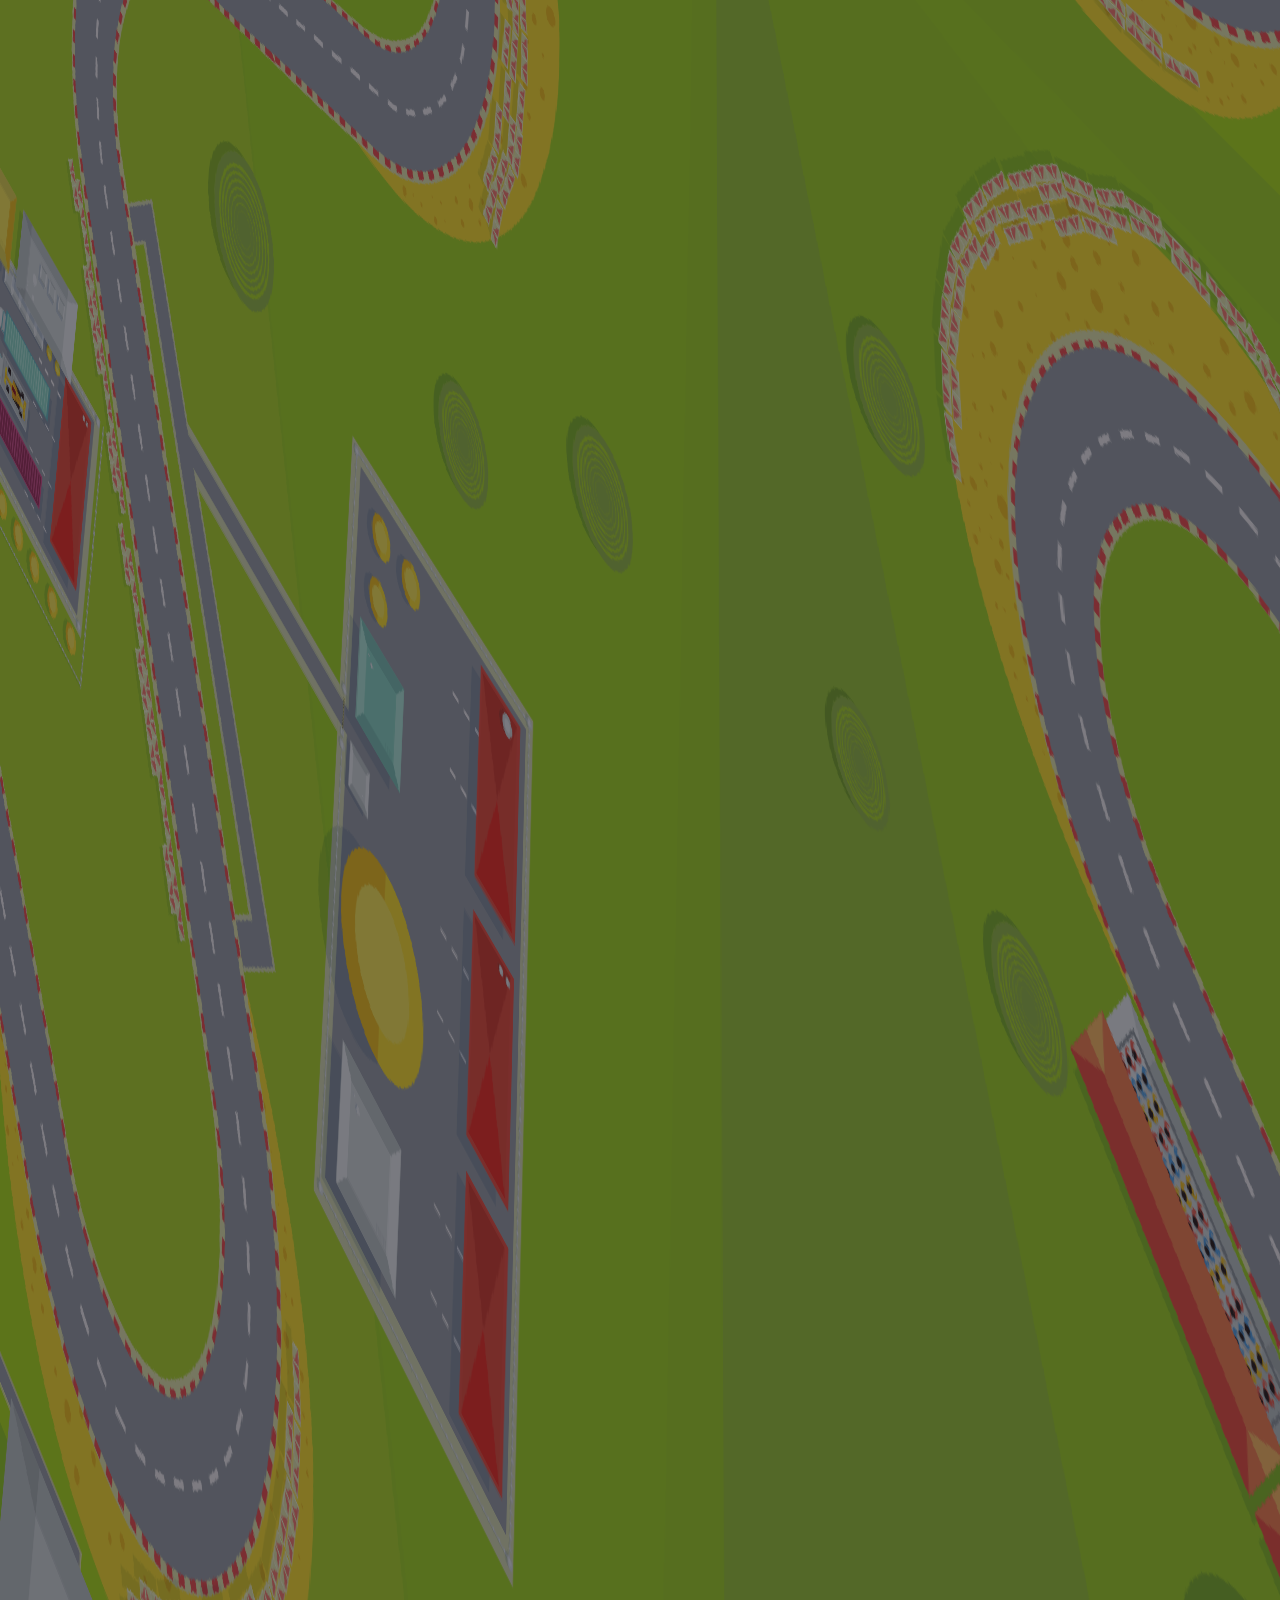
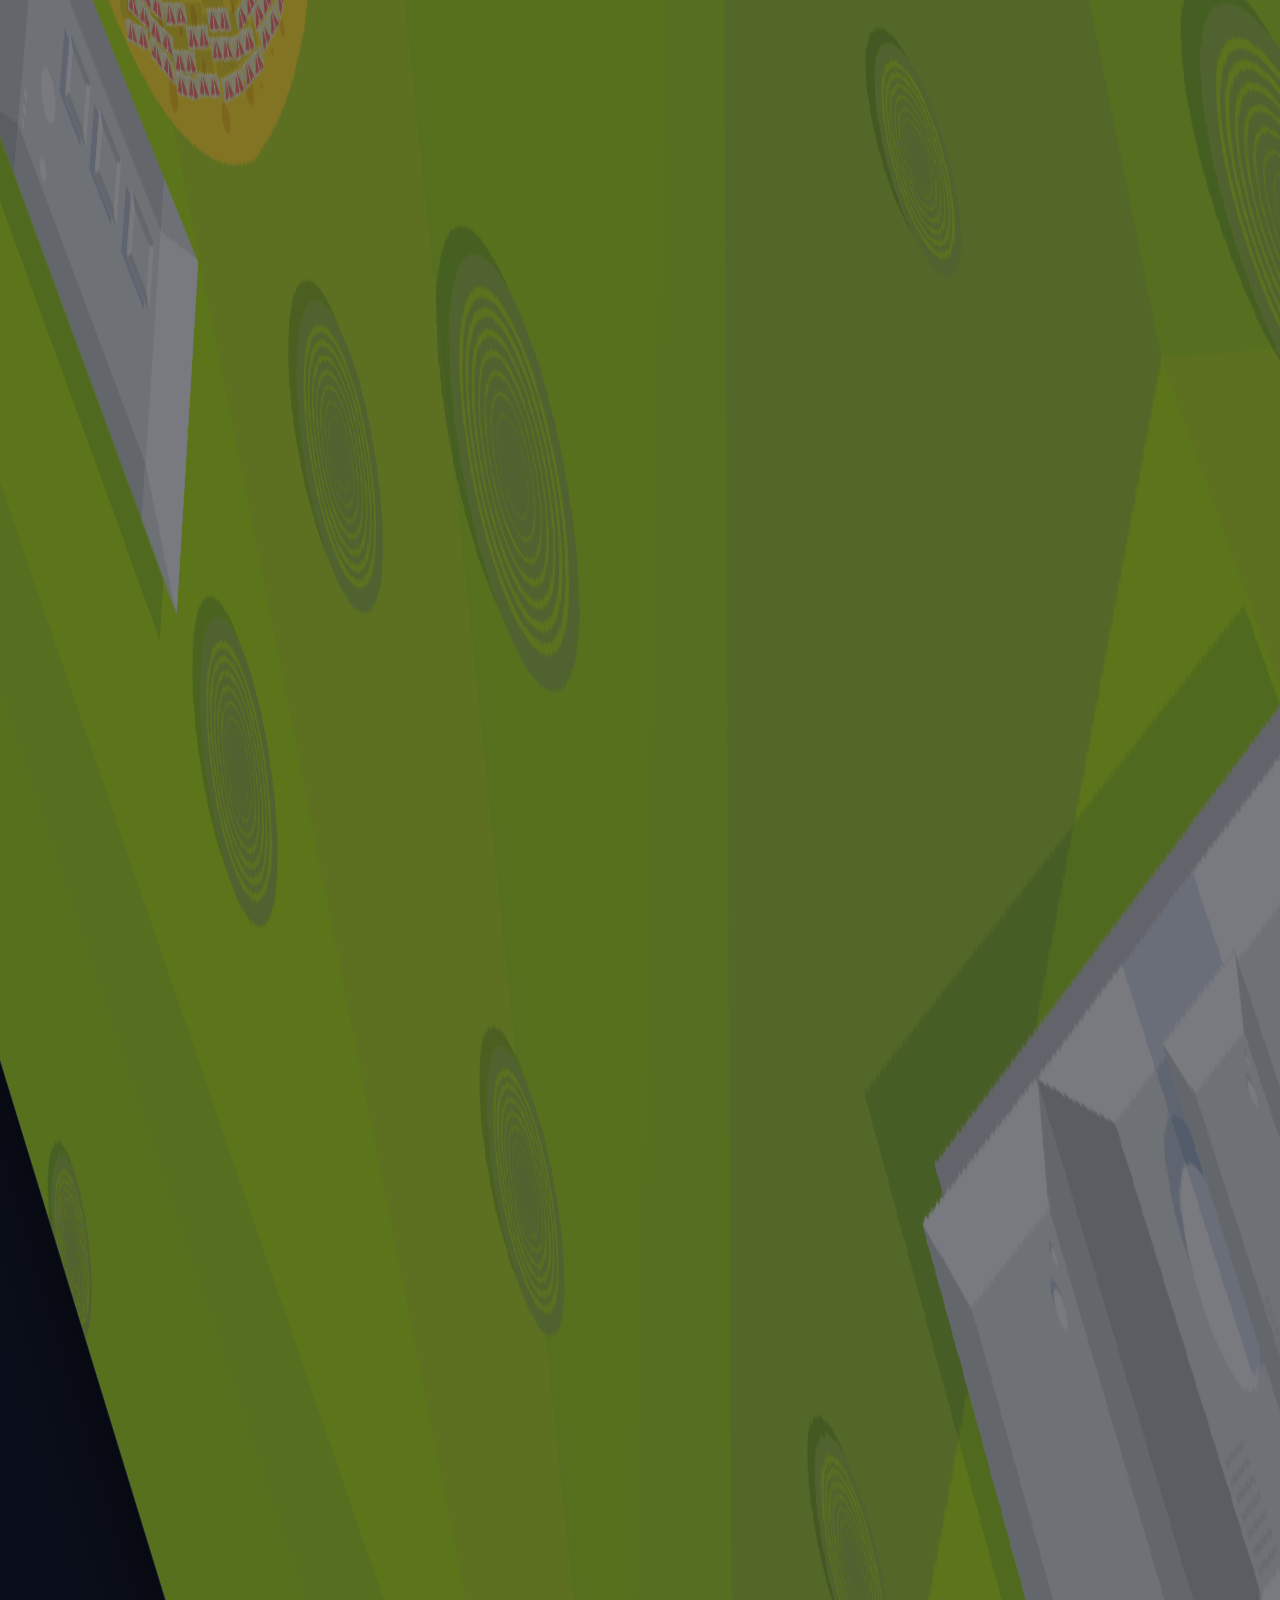
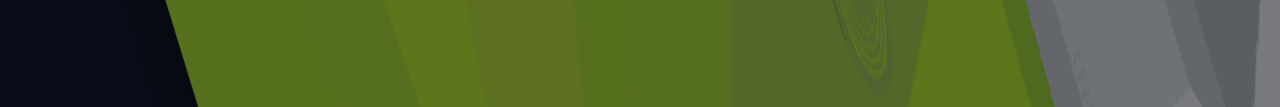
==== commit fbfa810c: "style: enhance text shadows for epic visual impact and commit all changes" ====
--- a/agentic-commerce-presentation/index.html
+++ b/agentic-commerce-presentation/index.html
@@ -454,7 +454,6 @@
                 <h2 class="slide-subheading white">CHECKOUT IN EINEM SATZ.<br>NICHT SIEBEN SEITEN.</h2>
                 <div class="slide-text" style="margin-top:40px;">
                     <p class="text-white">Jede Formular-Seite kostet Conversion.</p>
-                    <p class="text-green" style="margin-top:20px;"><strong>Ein Satz. Ein Agent. Fertig in 45 Sekunden.</strong></p>
                 </div>
             </div>
             <div style="flex:1;">
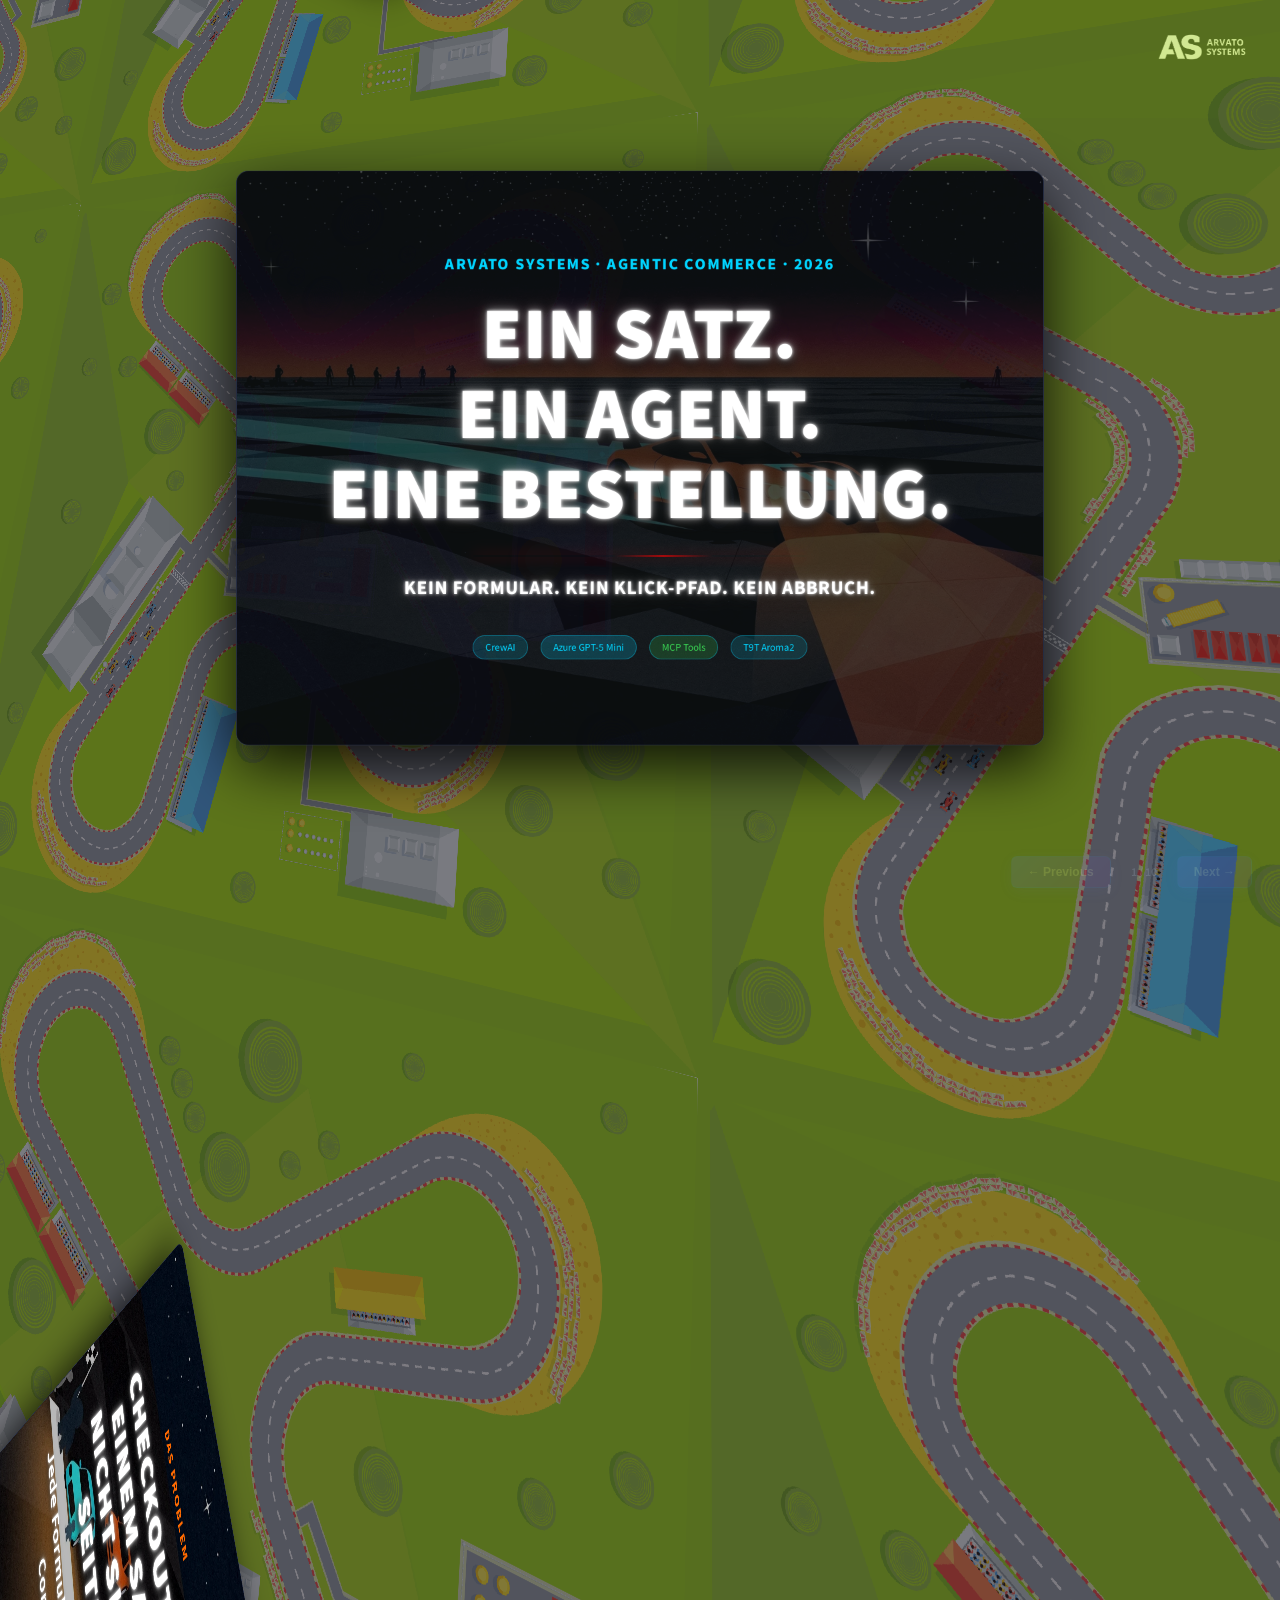
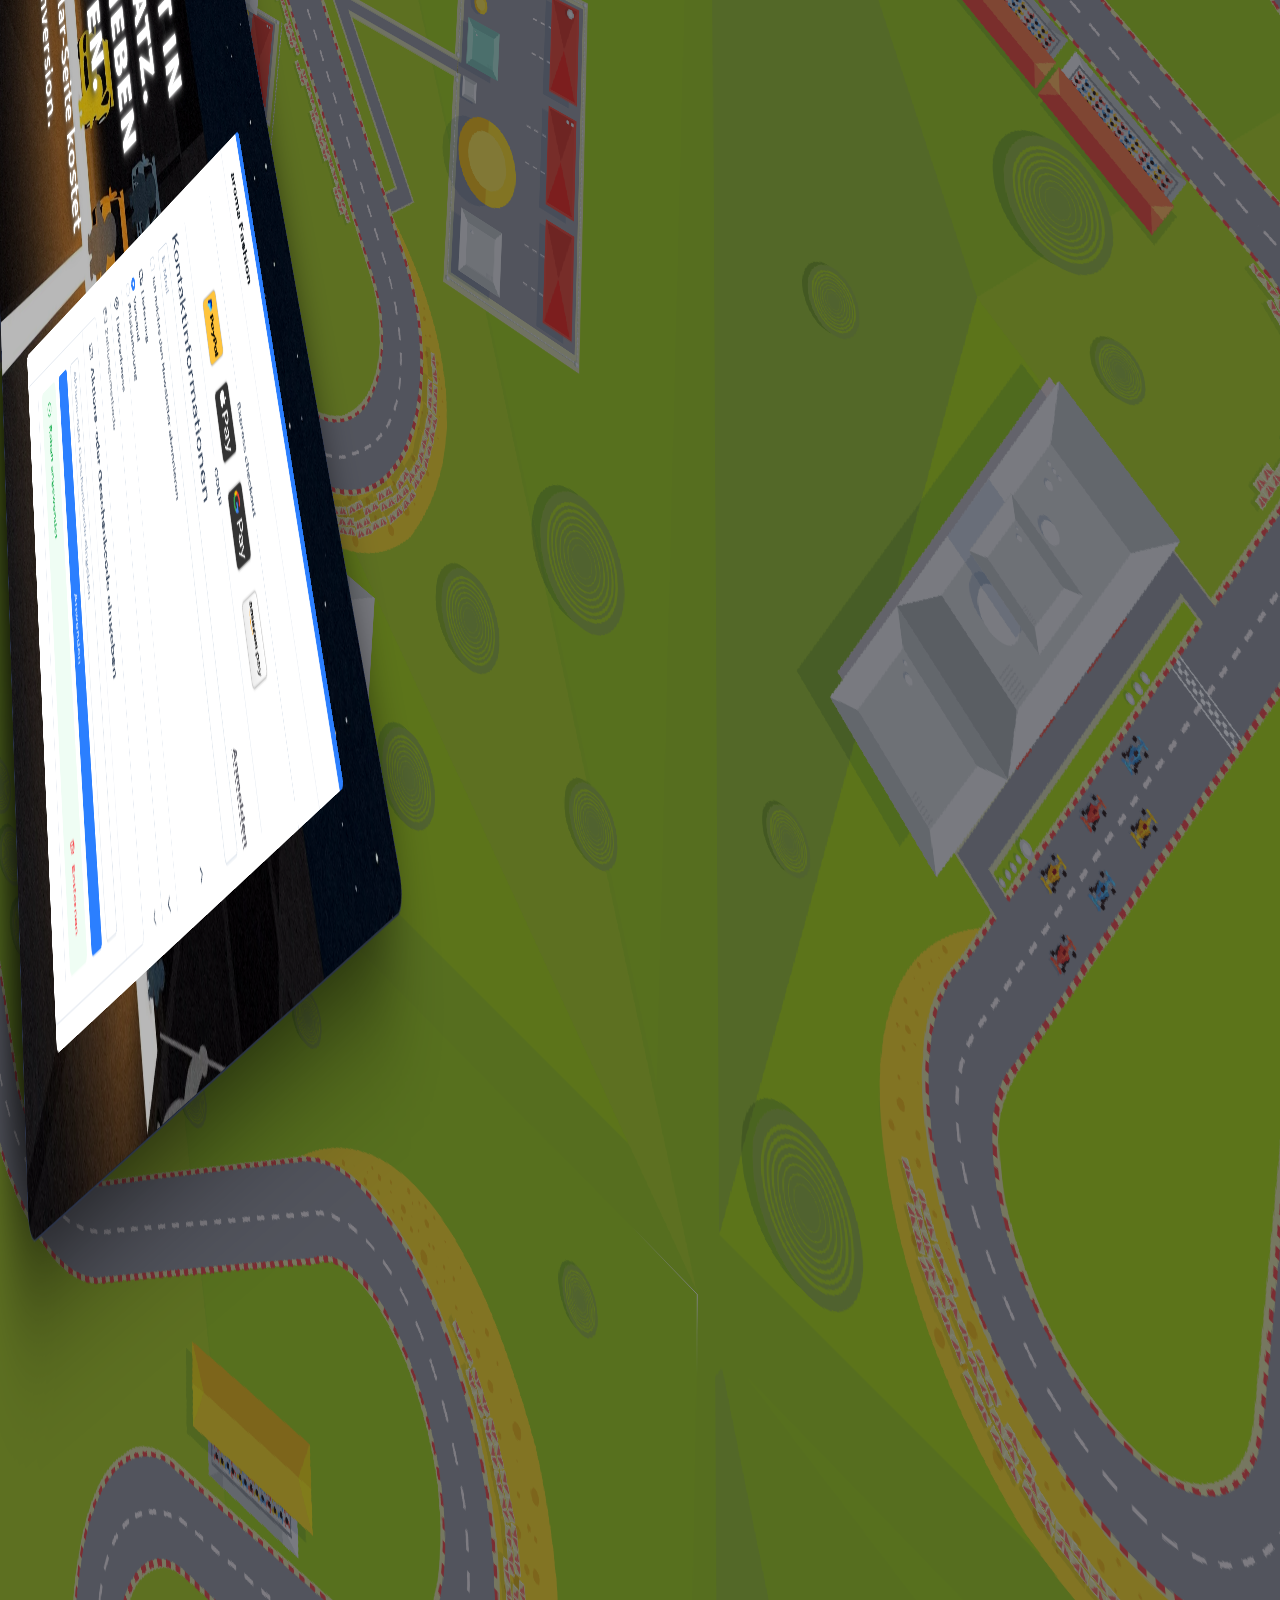
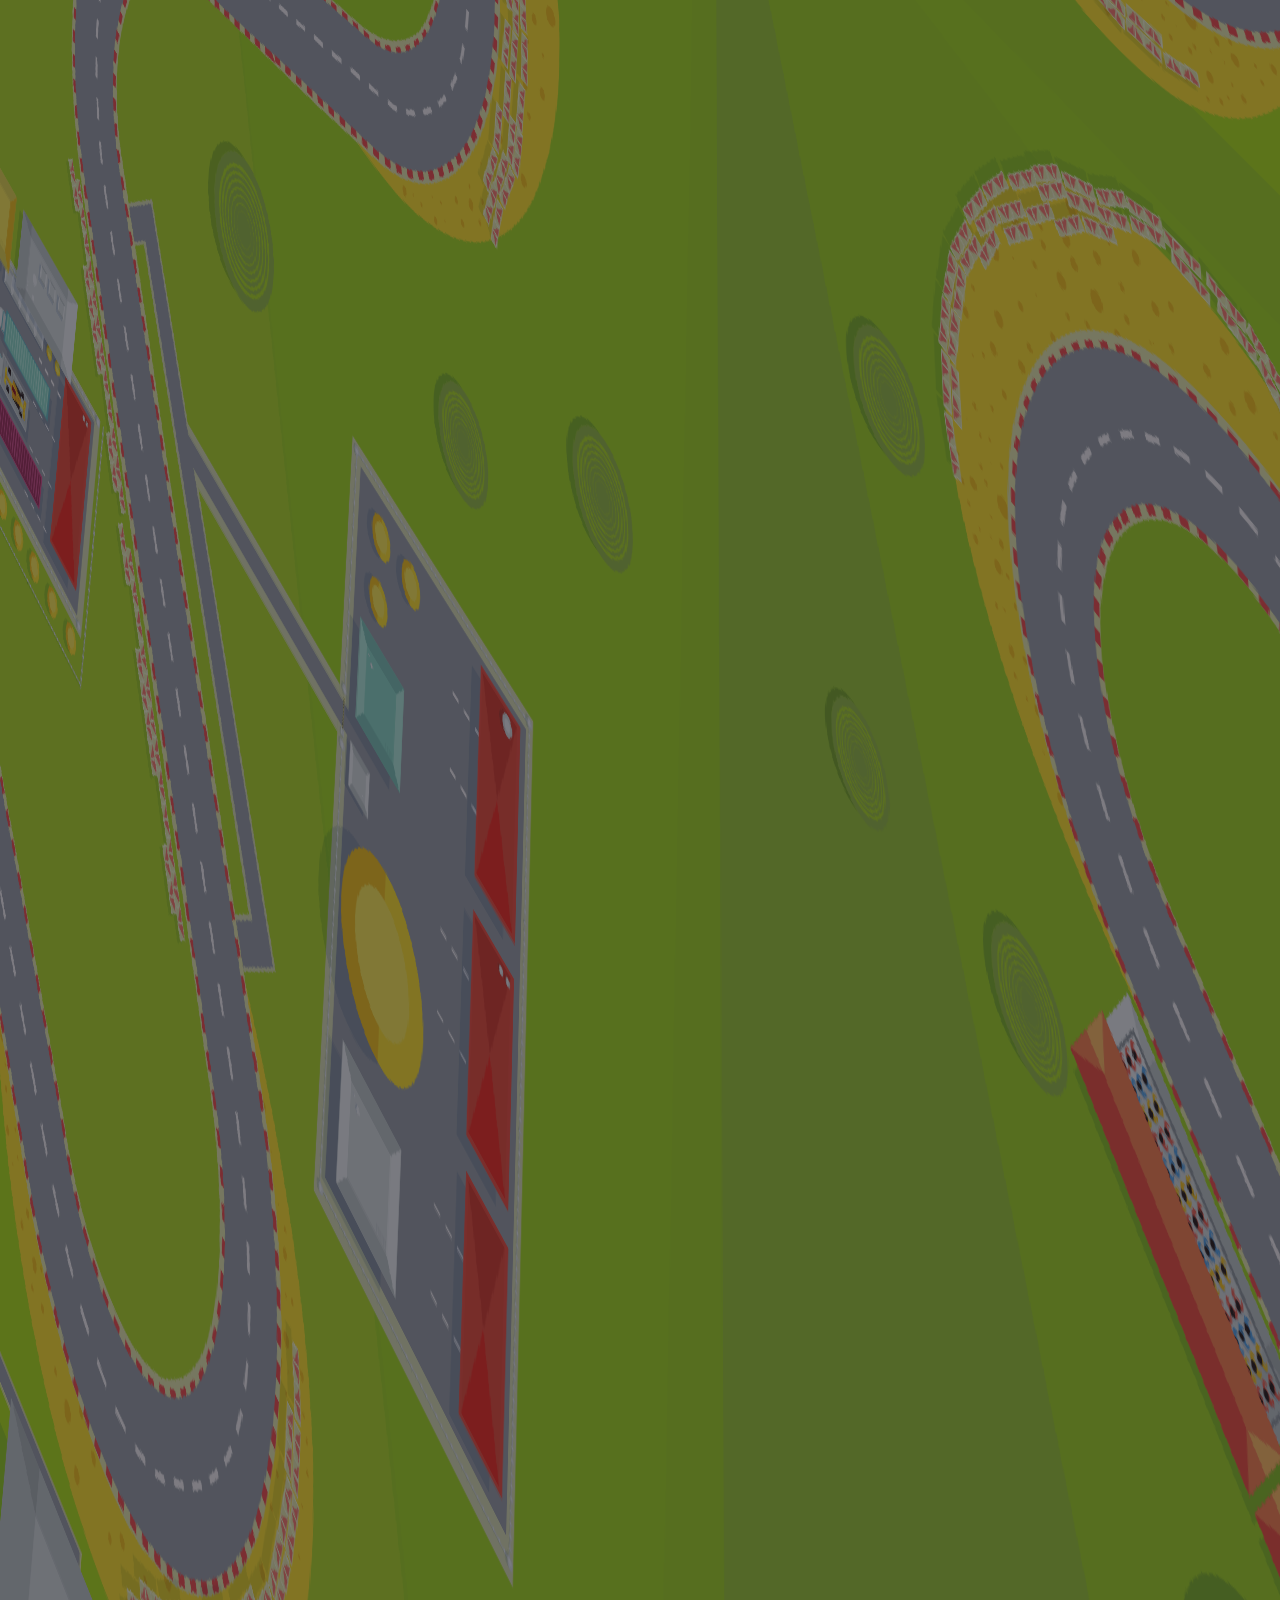
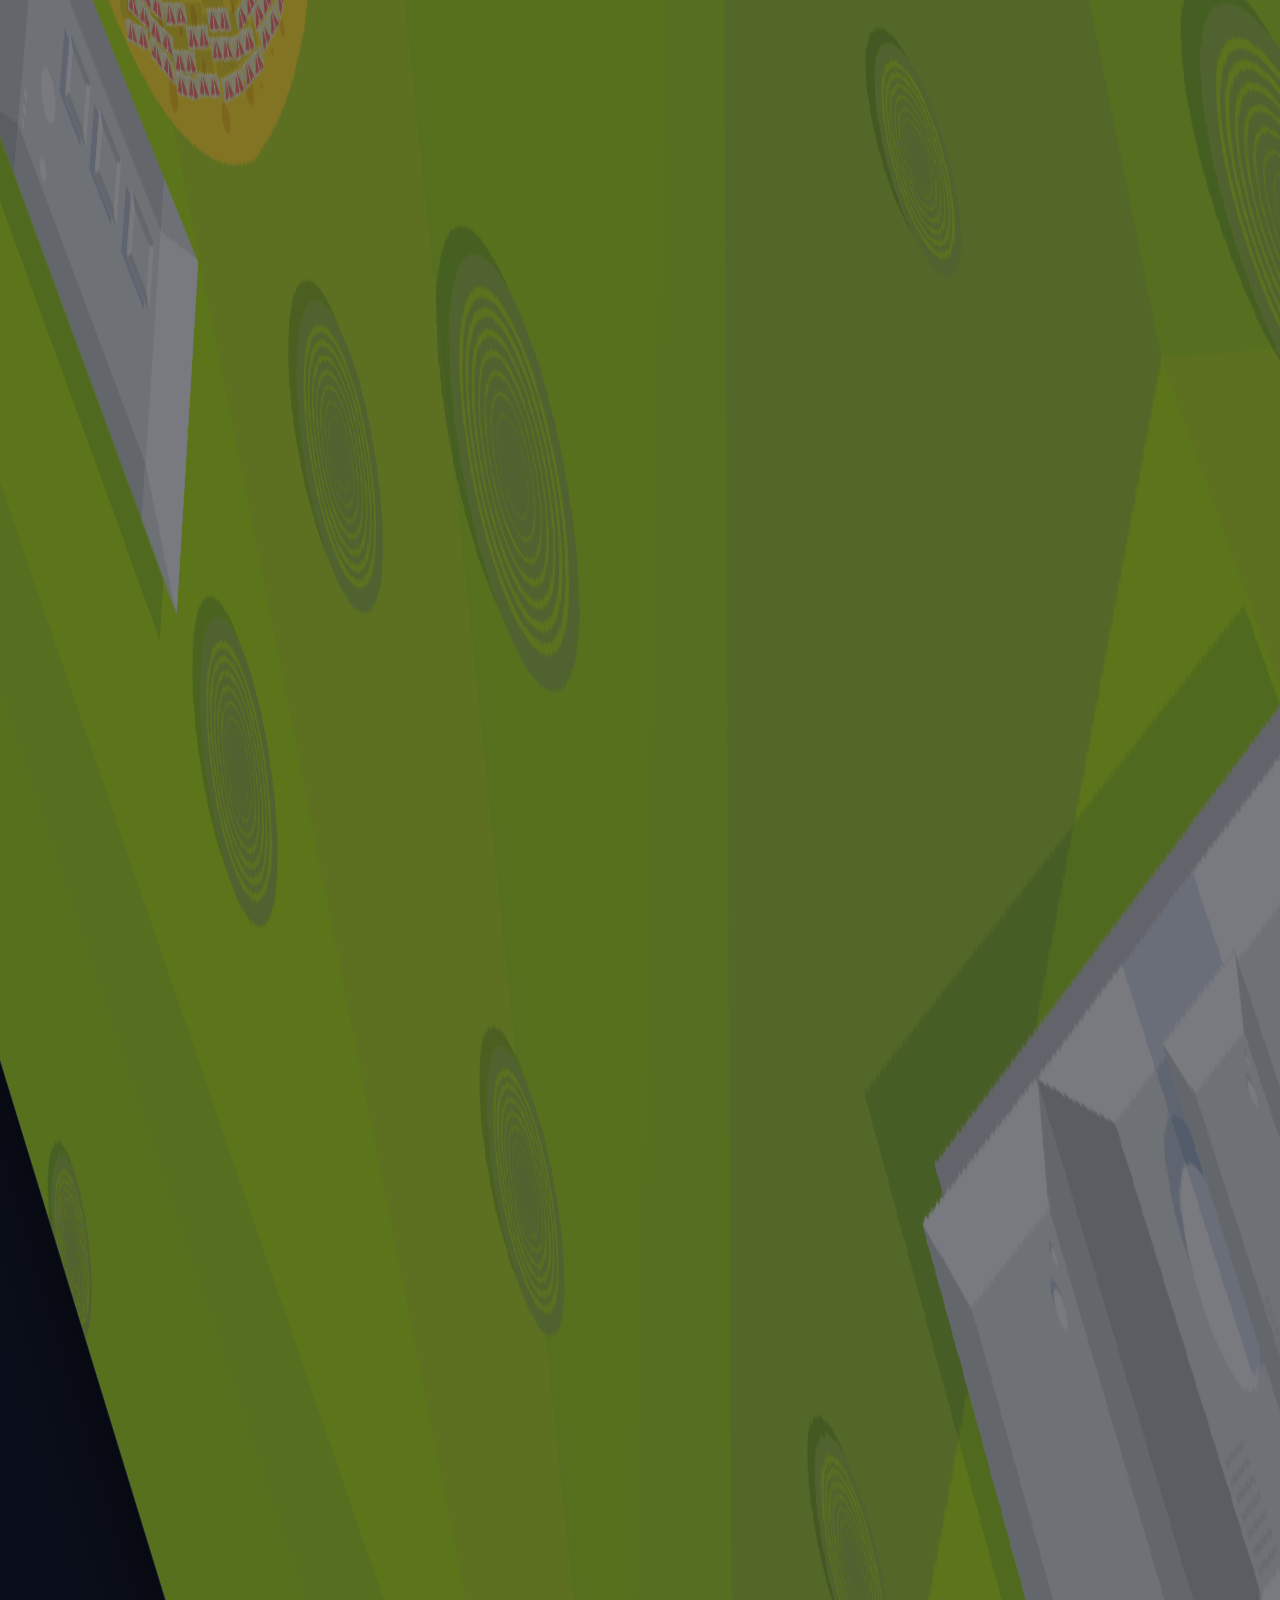
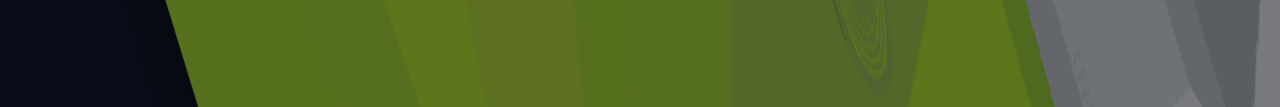
==== commit d4427c9e: "style: enhance readability with optimized letter-spacing and sharpened text-shadow stacks" ====
--- a/agentic-commerce-presentation/index.html
+++ b/agentic-commerce-presentation/index.html
@@ -142,8 +142,35 @@
         .slide-05::before { background-image: url('./images/05-agent-cockpit-bg.webp'); }
         .slide-06::before { background-image: url('./images/06-race-circuit-bg.webp'); }
         .slide-07::before { background-image: url('./images/07-finish-line-bg.webp'); }
-        h1 { font-size: 3.8rem; text-transform: uppercase; line-height: 1.05; margin-bottom: 20px; text-shadow: 0 4px 20px rgba(0, 0, 0, 0.8), 0 0 20px rgba(57, 211, 83, 0.6), 0 0 40px rgba(57, 211, 83, 0.4), 0 0 60px rgba(57, 211, 83, 0.2); }
-        h2 { font-size: 2.8rem; text-transform: uppercase; color: var(--accent); margin-bottom: 30px; text-shadow: 0 4px 20px rgba(0, 0, 0, 0.8), 0 0 20px rgba(57, 211, 83, 0.6), 0 0 40px rgba(57, 211, 83, 0.4), 0 0 60px rgba(57, 211, 83, 0.2); }
+        h1 { 
+            font-size: 3.8rem; 
+            text-transform: uppercase; 
+            line-height: 1.1; 
+            margin-bottom: 20px;
+            font-weight: 900;
+            letter-spacing: 4px;
+            color: #ffffff;
+            text-shadow: 
+                0 0 4px rgba(255, 255, 255, 0.9),
+                0 0 12px rgba(255, 255, 255, 0.5),
+                0 0 30px rgba(255, 255, 255, 0.3),
+                0 4px 12px rgba(0, 0, 0, 0.95),
+                0 10px 30px rgba(0, 0, 0, 0.8);
+        }
+        h2 { 
+            font-size: 2.8rem; 
+            text-transform: uppercase; 
+            color: #ffffff;
+            margin-bottom: 30px;
+            font-weight: 800;
+            letter-spacing: 3px;
+            text-shadow: 
+                0 0 4px #ffffff,
+                0 0 12px var(--accent),
+                0 0 25px var(--accent),
+                0 4px 10px rgba(0, 0, 0, 0.95),
+                0 8px 25px rgba(0, 0, 0, 0.8);
+        }
         .pill {
             display: inline-block;
             background: rgba(0,212,255,0.15);
@@ -240,12 +267,15 @@
             font-size: 6.8rem;
             line-height: 1.1;
             font-weight: 900;
-            letter-spacing: -0.04em;
+            letter-spacing: 2px;
             text-transform: uppercase;
-            color: white;
-            text-shadow: 0 0 10px rgba(255,255,255,0.3), 
-                        0 0 20px rgba(255,255,255,0.2), 
-                        0 0 40px rgba(255,255,255,0.1);
+            color: #ffffff;
+            text-shadow: 
+                0 0 4px rgba(255, 255, 255, 0.9),
+                0 0 12px rgba(255, 255, 255, 0.5),
+                0 0 20px rgba(255, 255, 255, 0.3),
+                0 4px 12px rgba(0, 0, 0, 0.95),
+                0 10px 20px rgba(0, 0, 0, 0.8);
             margin-bottom: 30px;
         }
         
@@ -259,8 +289,14 @@
         }
         
         .slide-subheading.white {
-            color: white;
-            text-shadow: 0 14px 20px rgba(0,0,0,0.8), 0 0 40px rgba(255,255,255,0.4), 0 0 40px rgba(255,255,255,0.2);
+            color: #ffffff;
+            letter-spacing: 2px;
+            text-shadow: 
+                0 0 4px rgba(255, 255, 255, 0.9),
+                0 0 12px rgba(255, 255, 255, 0.5),
+                0 0 20px rgba(255, 255, 255, 0.3),
+                0 4px 12px rgba(0, 0, 0, 0.95),
+                0 10px 20px rgba(0, 0, 0, 0.8);
         }
         
         .slide-subheading.cyan {
@@ -291,8 +327,14 @@
         }
         
         .slide-claim.white {
-            color: white;
-            text-shadow: 0 0 10px rgba(255,255,255,0.15);
+            color: #ffffff;
+            letter-spacing: 1px;
+            text-shadow: 
+                0 0 4px rgba(255, 255, 255, 0.9),
+                0 0 12px rgba(255, 255, 255, 0.5),
+                0 0 30px rgba(255, 255, 255, 0.3),
+                0 4px 12px rgba(0, 0, 0, 0.95),
+                0 10px 30px rgba(0, 0, 0, 0.8);
         }
         
         .slide-claim.green {
@@ -303,18 +345,24 @@
         
         /* TEXT COLORS WITH GLOW */
         .text-white {
-            color: white;
-            text-shadow: 0 4px 20px rgba(0,0,0,0.8), 0 0 20px rgba(255,255,255,0.4), 0 0 40px rgba(255,255,255,0.2);
+            color: #ffffff;
+            letter-spacing: 1px;
+            text-shadow: 
+                0 0 4px rgba(255, 255, 255, 0.9),
+                0 0 12px rgba(255, 255, 255, 0.5),
+                0 0 30px rgba(255, 255, 255, 0.3),
+                0 4px 12px rgba(0, 0, 0, 0.95),
+                0 10px 30px rgba(0, 0, 0, 0.8);
         }
         
         .text-cyan {
-            color: var(--accent);
-            text-shadow: 0 4px 20px rgba(0,0,0,0.8), 0 0 20px rgba(0,212,255,0.6), 0 0 40px rgba(0,212,255,0.4), 0 0 60px rgba(0,212,255,0.2);
+            color: #00f0ff;
+            letter-spacing: 1px;
         }
         
         .text-green {
-            color: var(--accent2);
-            text-shadow: 0 4px 20px rgba(0,0,0,0.8), 0 0 20px rgba(57,211,83,0.6), 0 0 40px rgba(57,211,83,0.4), 0 0 60px rgba(57,211,83,0.2);
+            color: #ffffff;
+            letter-spacing: 1px;
         }
         
         .text-orange {
@@ -346,9 +394,9 @@
             font-size: 1.2rem;
             font-weight: 900;
             margin: 0;
-            letter-spacing: 0.03em;
+            letter-spacing: 2px;
             text-transform: uppercase;
-            text-shadow: 0 4px 16px rgba(0,0,0,0.9), 0 0 20px rgba(255,255,255,0.2);
+            color: #ffffff;
         }
         
         .feedback-stats {
@@ -367,13 +415,18 @@
         }
         
         .feedback-stat-headline {
-            color: #39d353;
+            color: #ffffff;
             font-size: 1.1rem;
             font-weight: 900;
             margin: 0;
-            letter-spacing: 0.03em;
+            letter-spacing: 2px;
             text-transform: uppercase;
-            text-shadow: 0 4px 16px rgba(0,0,0,0.9), 0 0 20px rgba(57,211,83,0.5);
+            text-shadow: 
+                0 0 4px #d33939,
+                0 0 12px #d3b239,
+                0 0 25px #d38639,
+                0 4px 10px rgba(0, 0, 0, 0.95),
+                0 8px 25px rgba(0, 0, 0, 0.8);
         }
         
         /* CONTENT BOX STYLES */
@@ -394,16 +447,23 @@
         
         .content-headline {
             display: block;
-            font-size: 1.3rem;
+            font-size: 2rem;
             font-weight: 900;
-            color: white;
+            color: #ffffff;
+            letter-spacing: 1px;
+            text-shadow: 
+                0 0 4px rgba(255, 255, 255, 0.9),
+                0 0 12px rgba(255, 255, 255, 0.5),
+                0 0 30px rgba(255, 255, 255, 0.3),
+                0 4px 12px rgba(0, 0, 0, 0.95),
+                0 10px 30px rgba(0, 0, 0, 0.8);
             margin-bottom: 12px;
             letter-spacing: 0.03em;
             text-shadow: 0 4px 20px rgba(0,0,0,0.9), 0 0 20px rgba(102,126,234,0.4);
         }
         
         .content-subtitle {
-            font-size: 0.95rem;
+            font-size: 1.8rem;
             color: var(--muted);
             margin: 0;
             font-weight: 500;
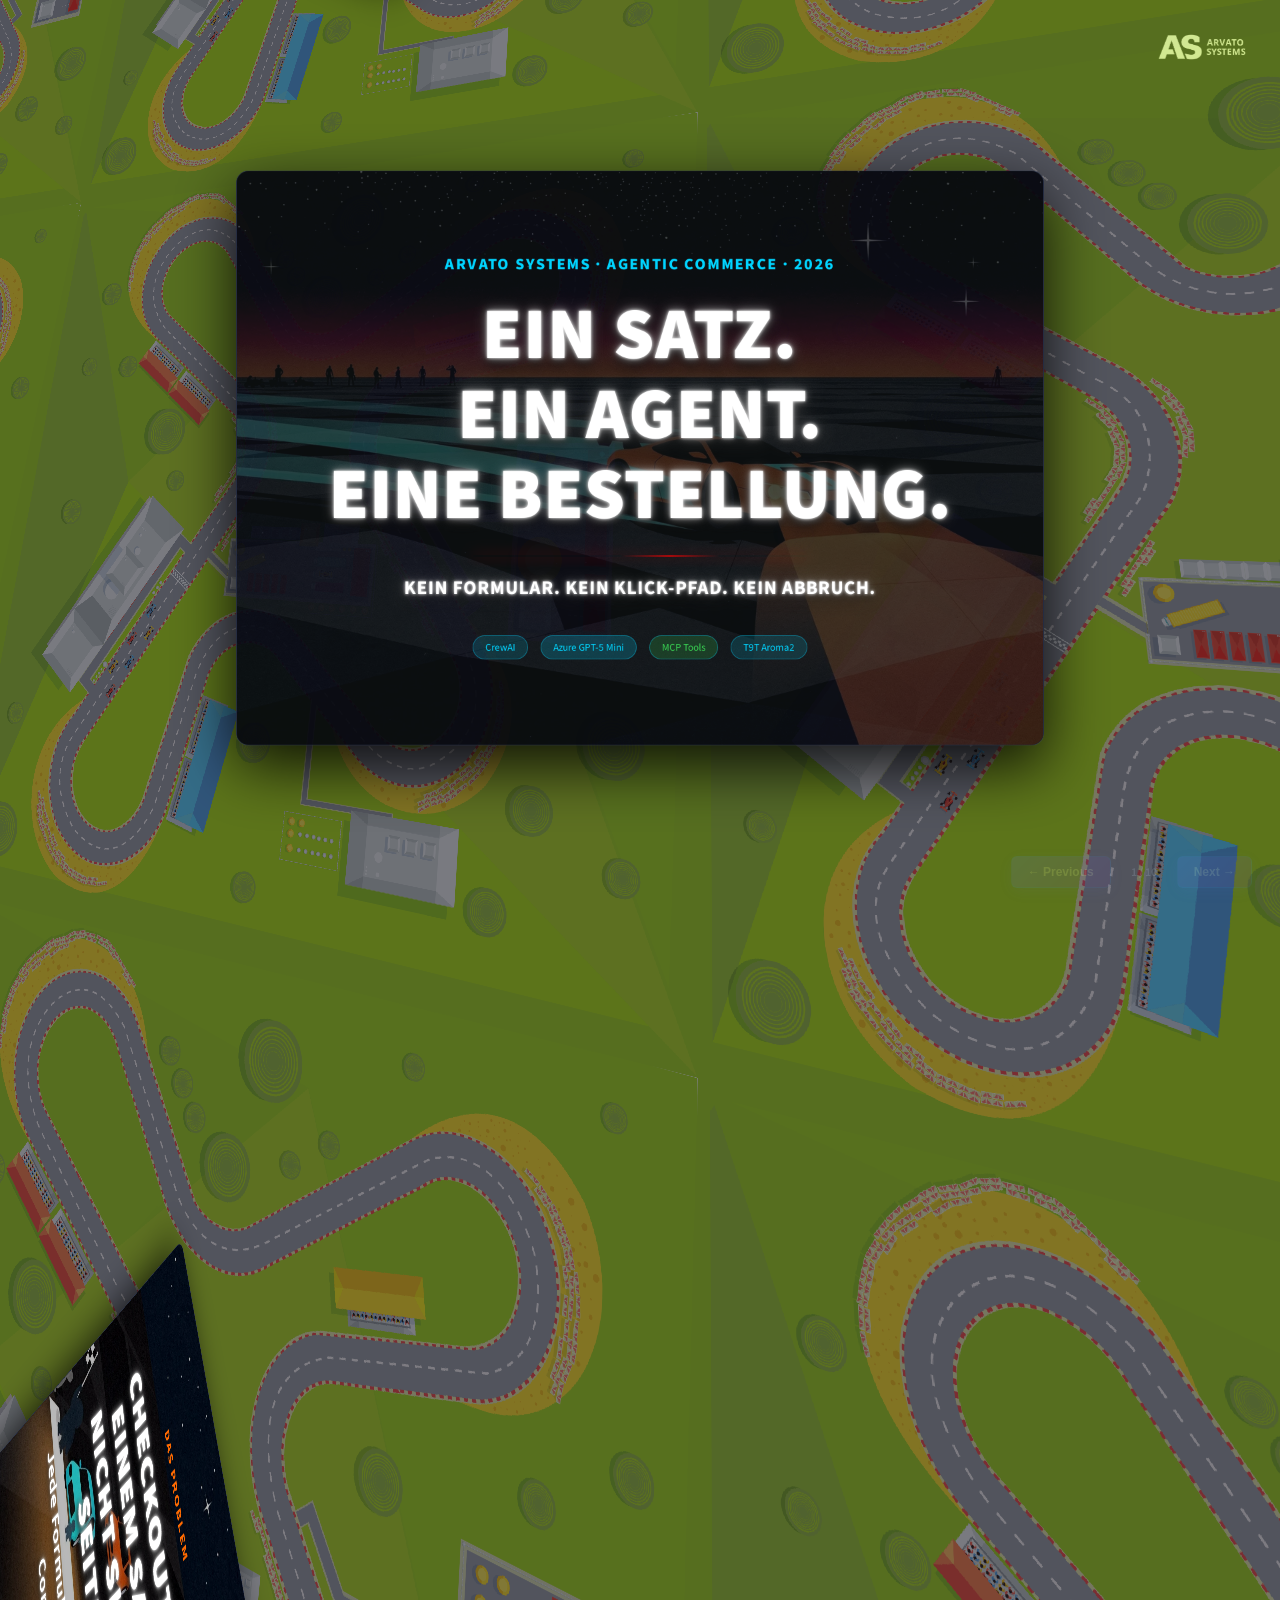
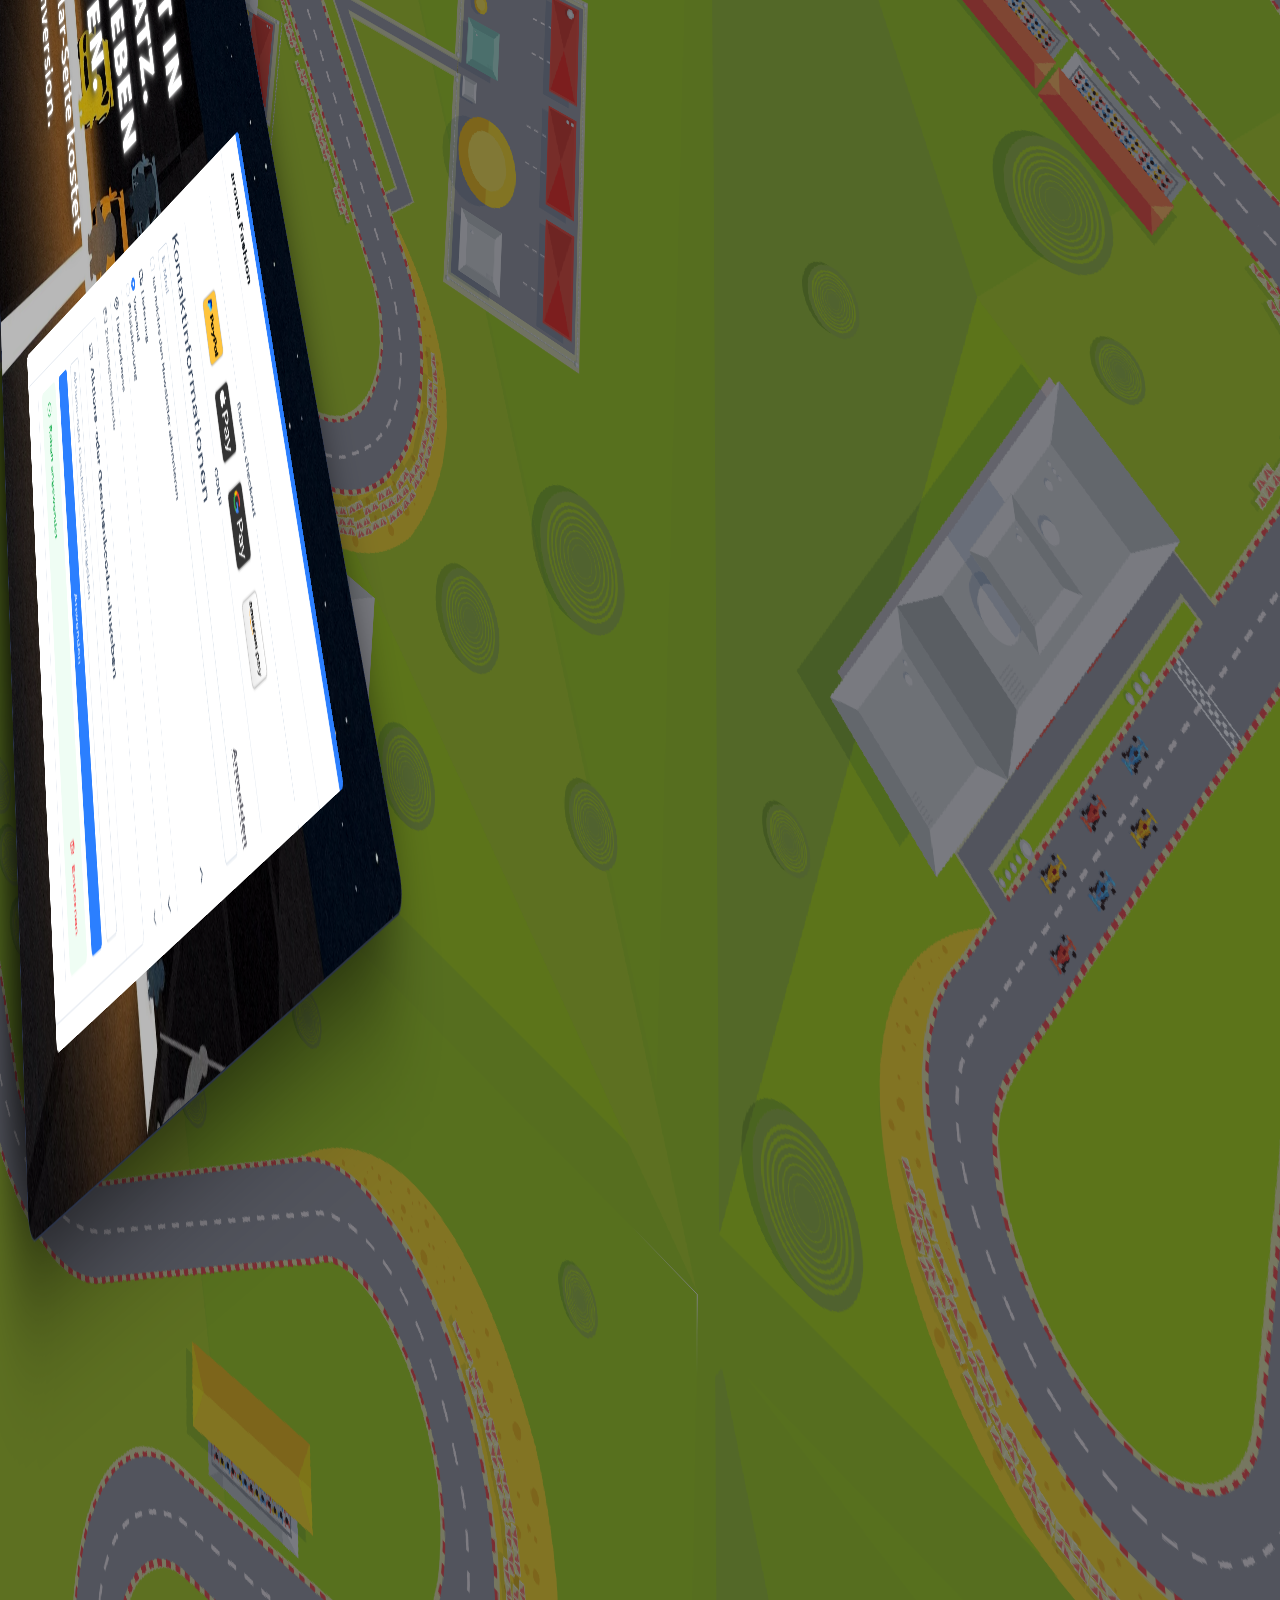
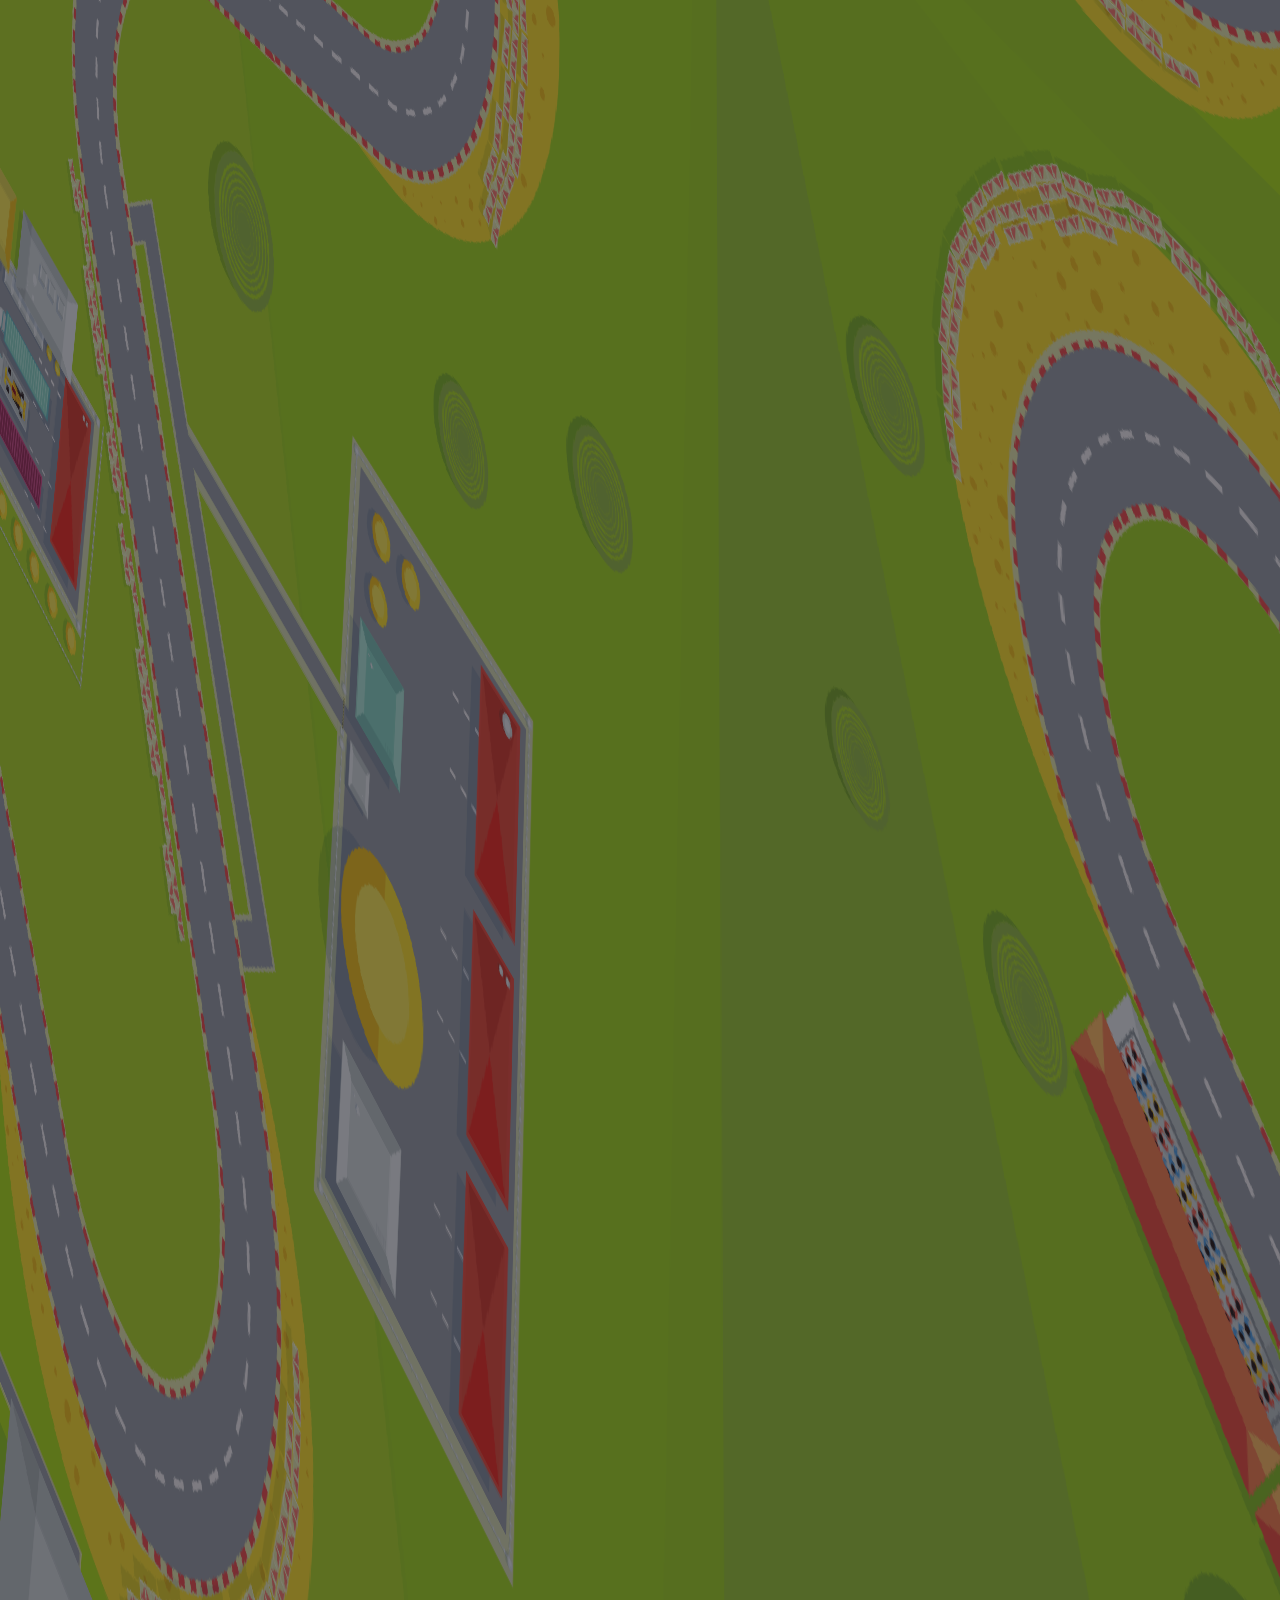
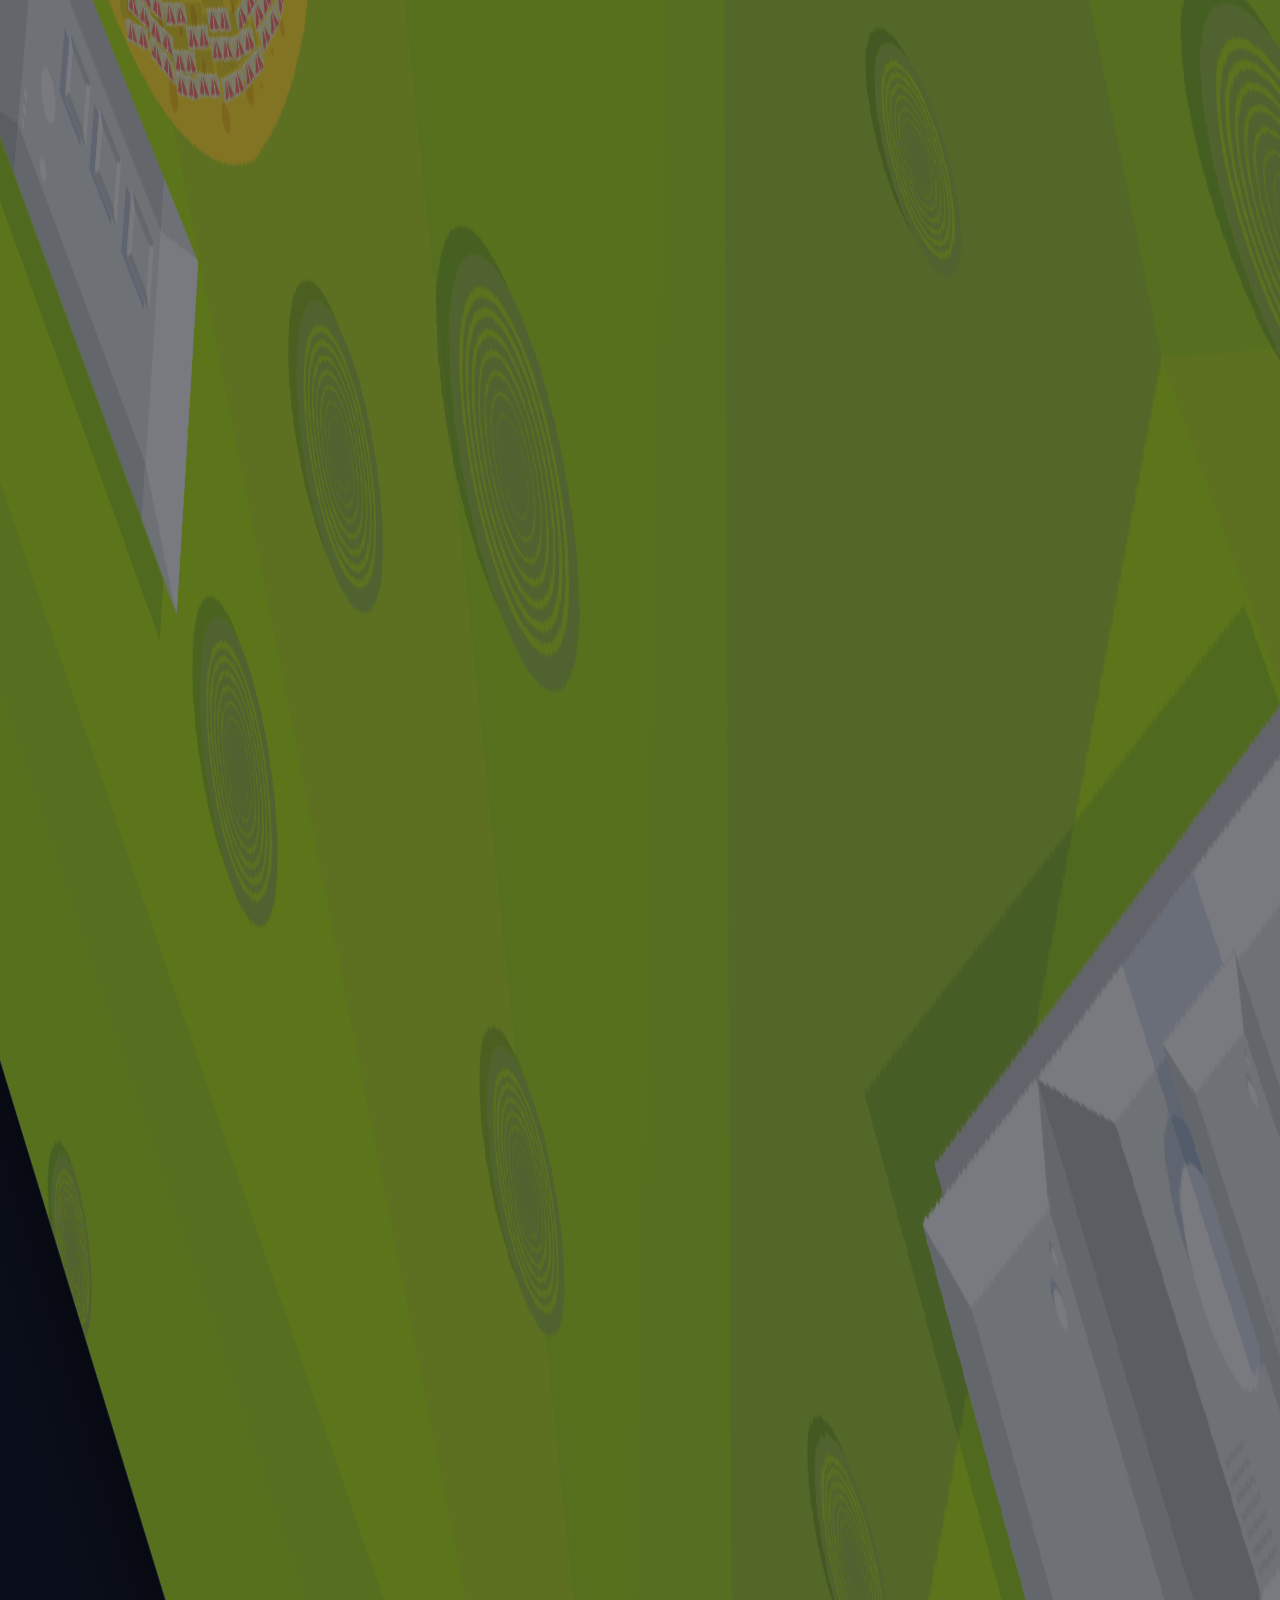
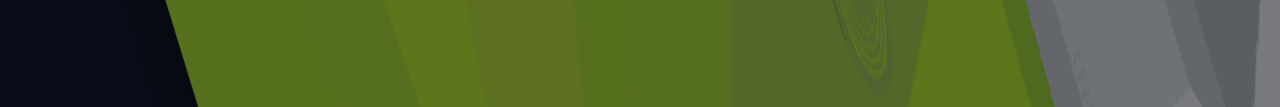
==== commit c25c917f: "fix: keyboard and scroll navigation for presentations - Fix double-slide skip on arrow key press (le" ====
--- a/agentic-commerce-presentation/index.html
+++ b/agentic-commerce-presentation/index.html
@@ -713,11 +713,14 @@
         }
     });
     
-    // Keyboard navigation (arrow keys in addition to impress default)
+    // Keyboard navigation (arrow keys only - impress handles space/other keys)
+    let lastKeyTime = 0;
     document.addEventListener('keydown', function(event) {
-        if (event.key === 'ArrowRight' || event.key === ' ') {
+        if (event.key === 'ArrowRight') {
+            event.preventDefault();
             goToSlide(currentSlideIndex + 1);
         } else if (event.key === 'ArrowLeft') {
+            event.preventDefault();
             goToSlide(currentSlideIndex - 1);
         } else if (event.key === 'f' || event.key === 'F') {
             // Fullscreen toggle on 'f' key
@@ -730,6 +733,23 @@
             }
         }
     });
+    
+    // Scroll wheel navigation
+    let lastScrollTime = 0;
+    document.addEventListener('wheel', function(event) {
+        // Throttle scroll events (max once per 200ms)
+        const now = Date.now();
+        if (now - lastScrollTime < 200) return;
+        
+        event.preventDefault();
+        lastScrollTime = now;
+        
+        if (event.deltaY > 0) {
+            goToSlide(currentSlideIndex + 1);
+        } else if (event.deltaY < 0) {
+            goToSlide(currentSlideIndex - 1);
+        }
+    }, { passive: false });
     
     updateSlideCounter();
 
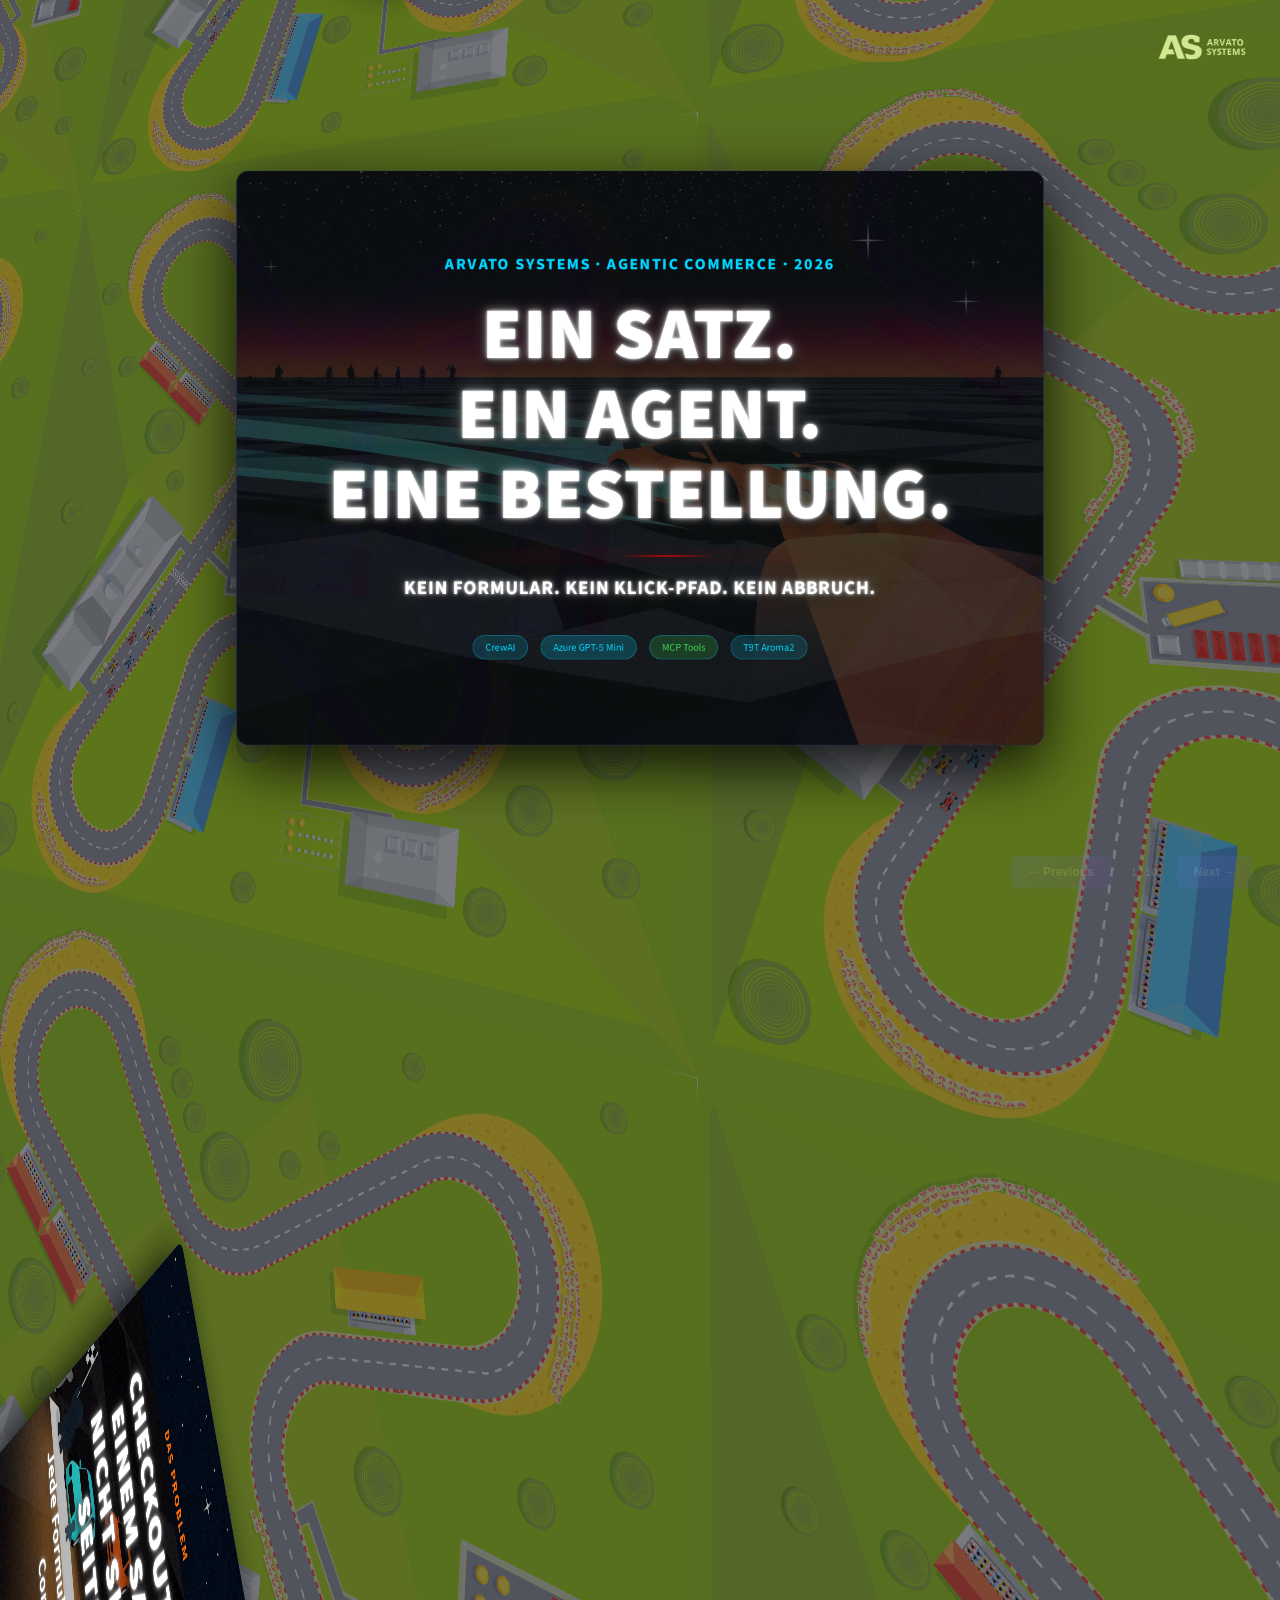
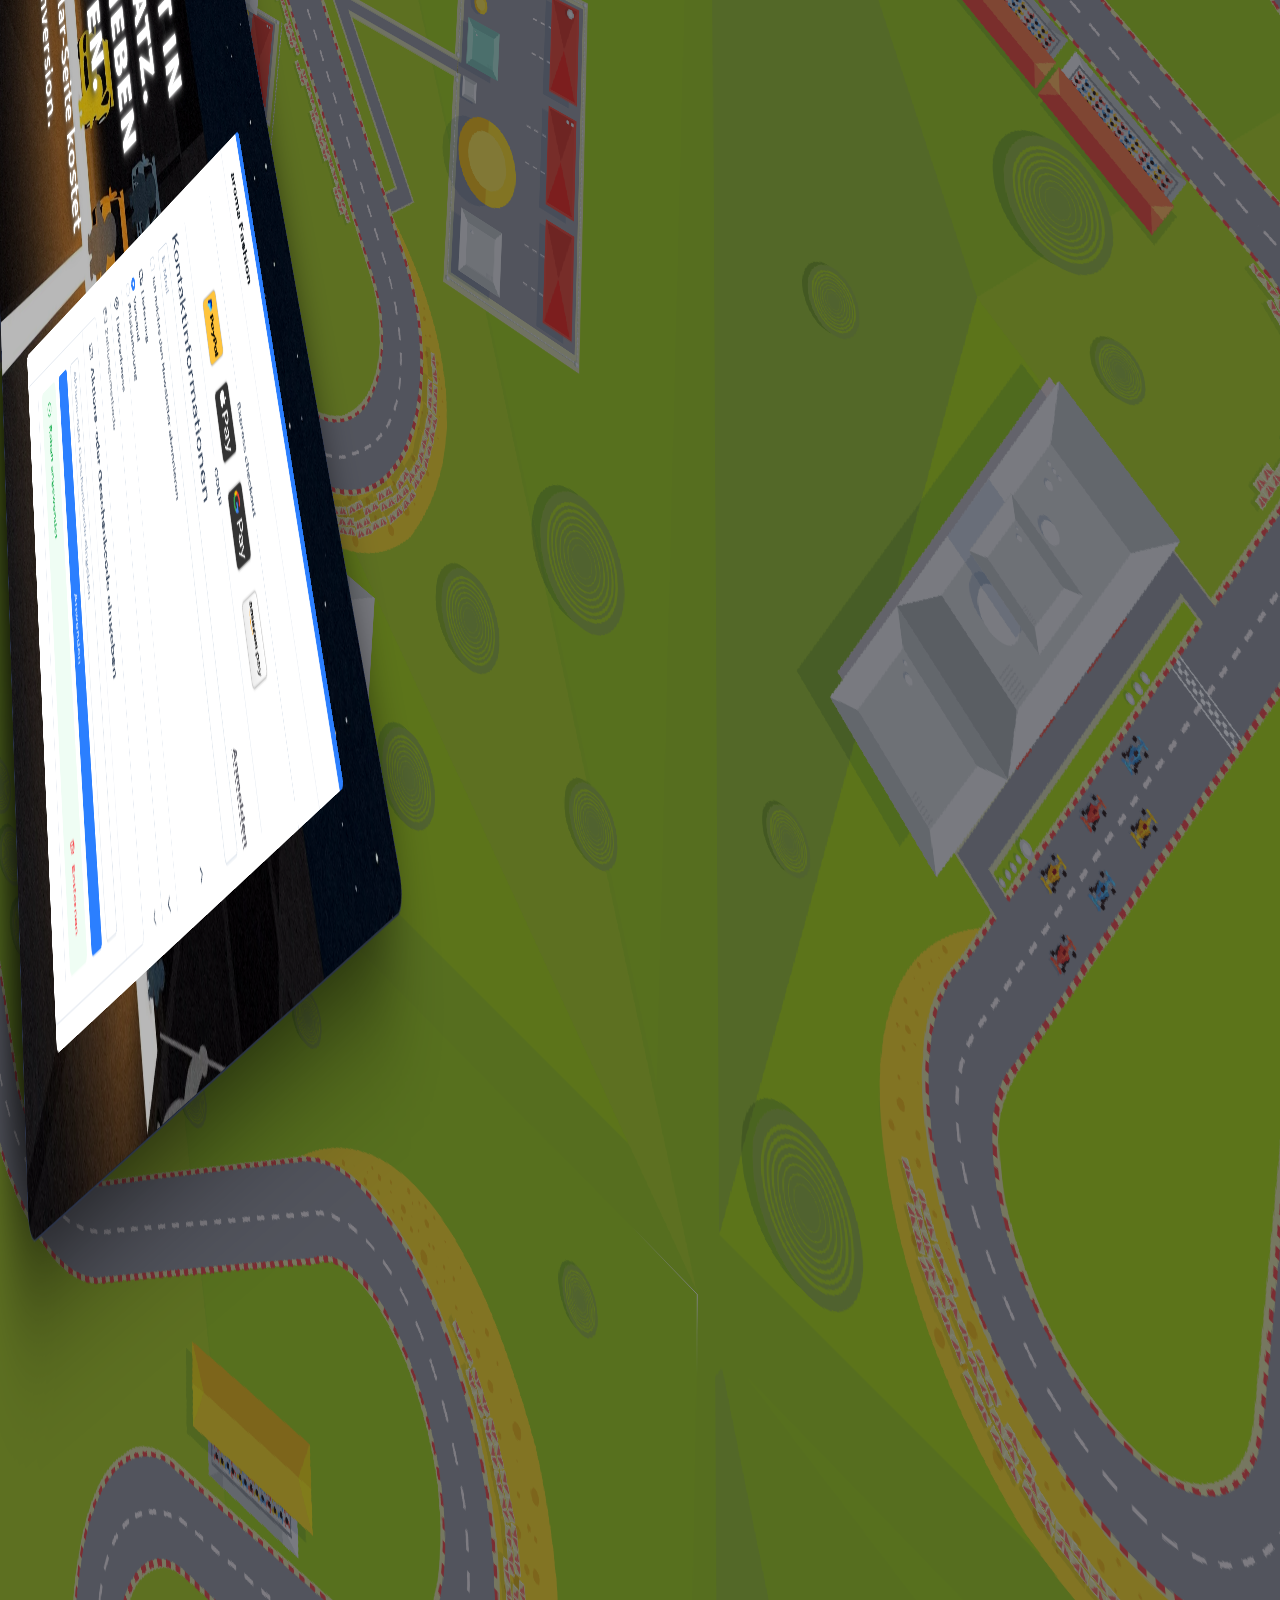
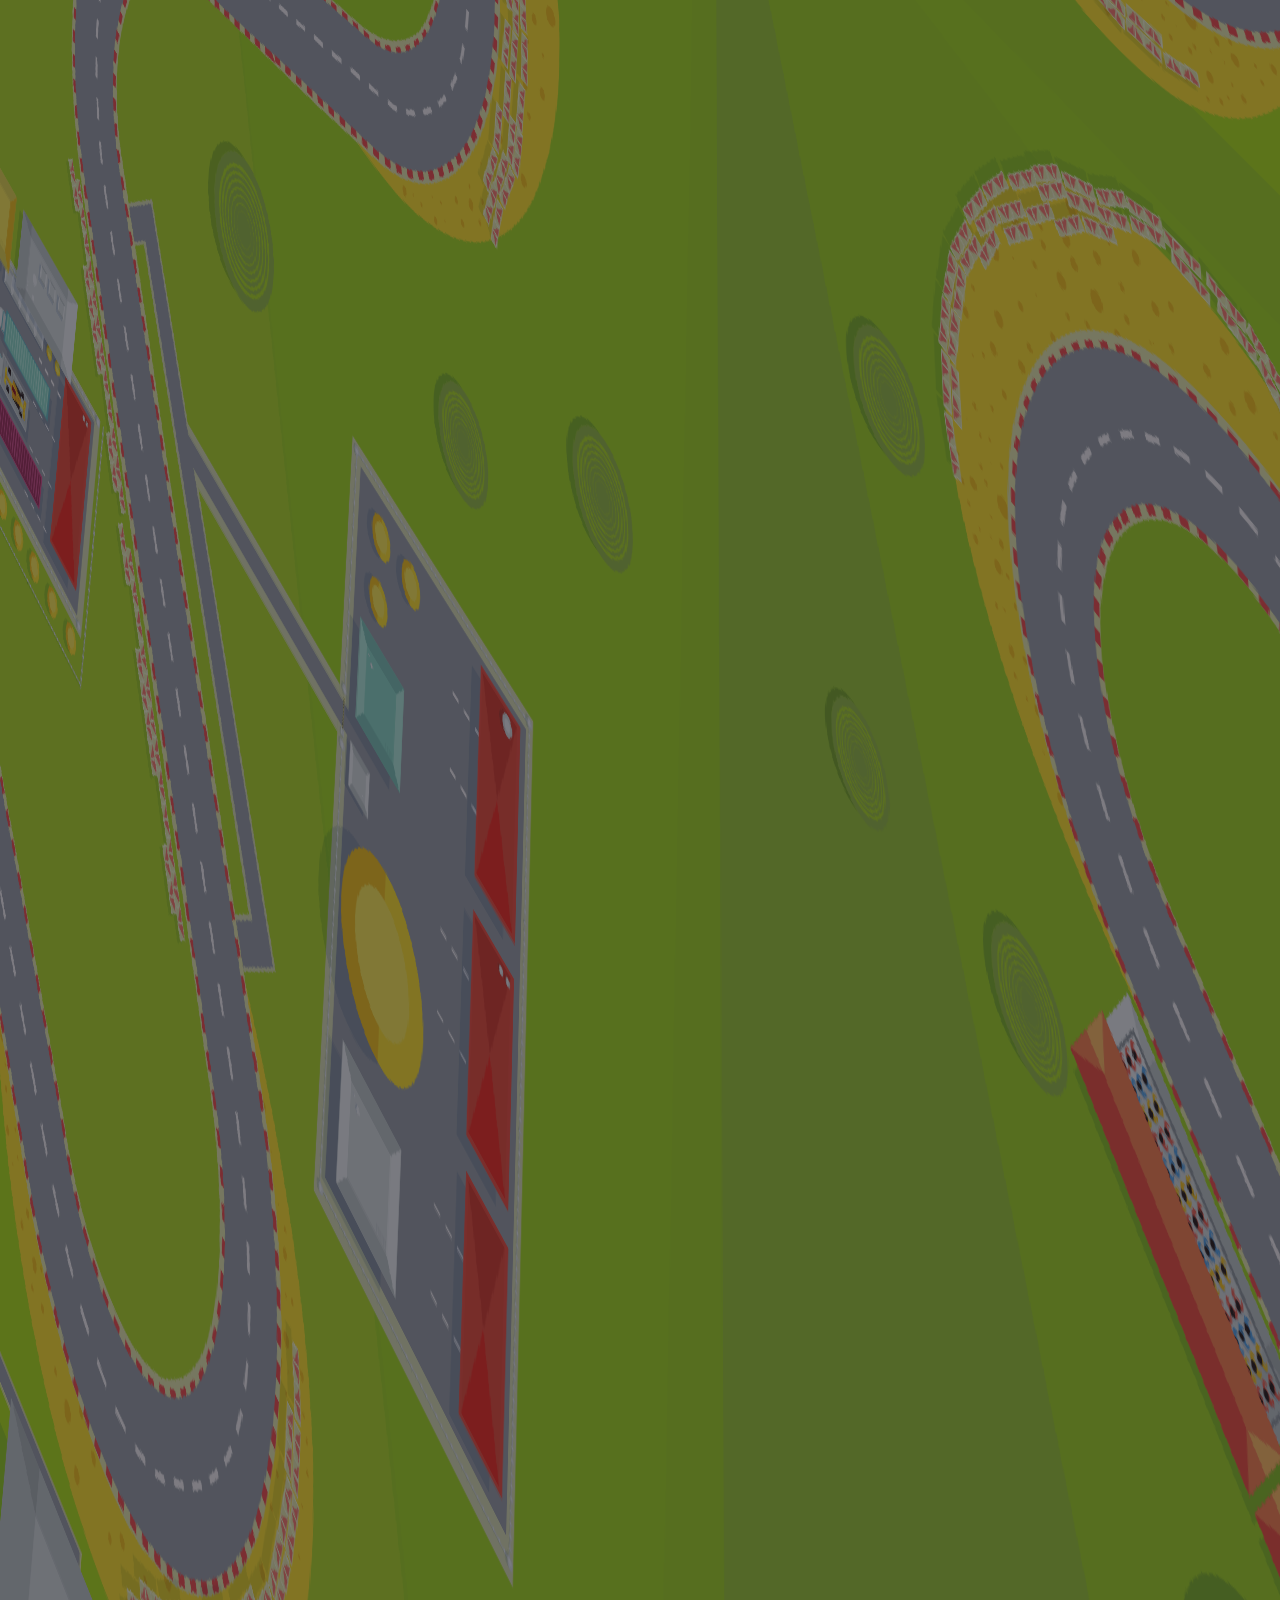
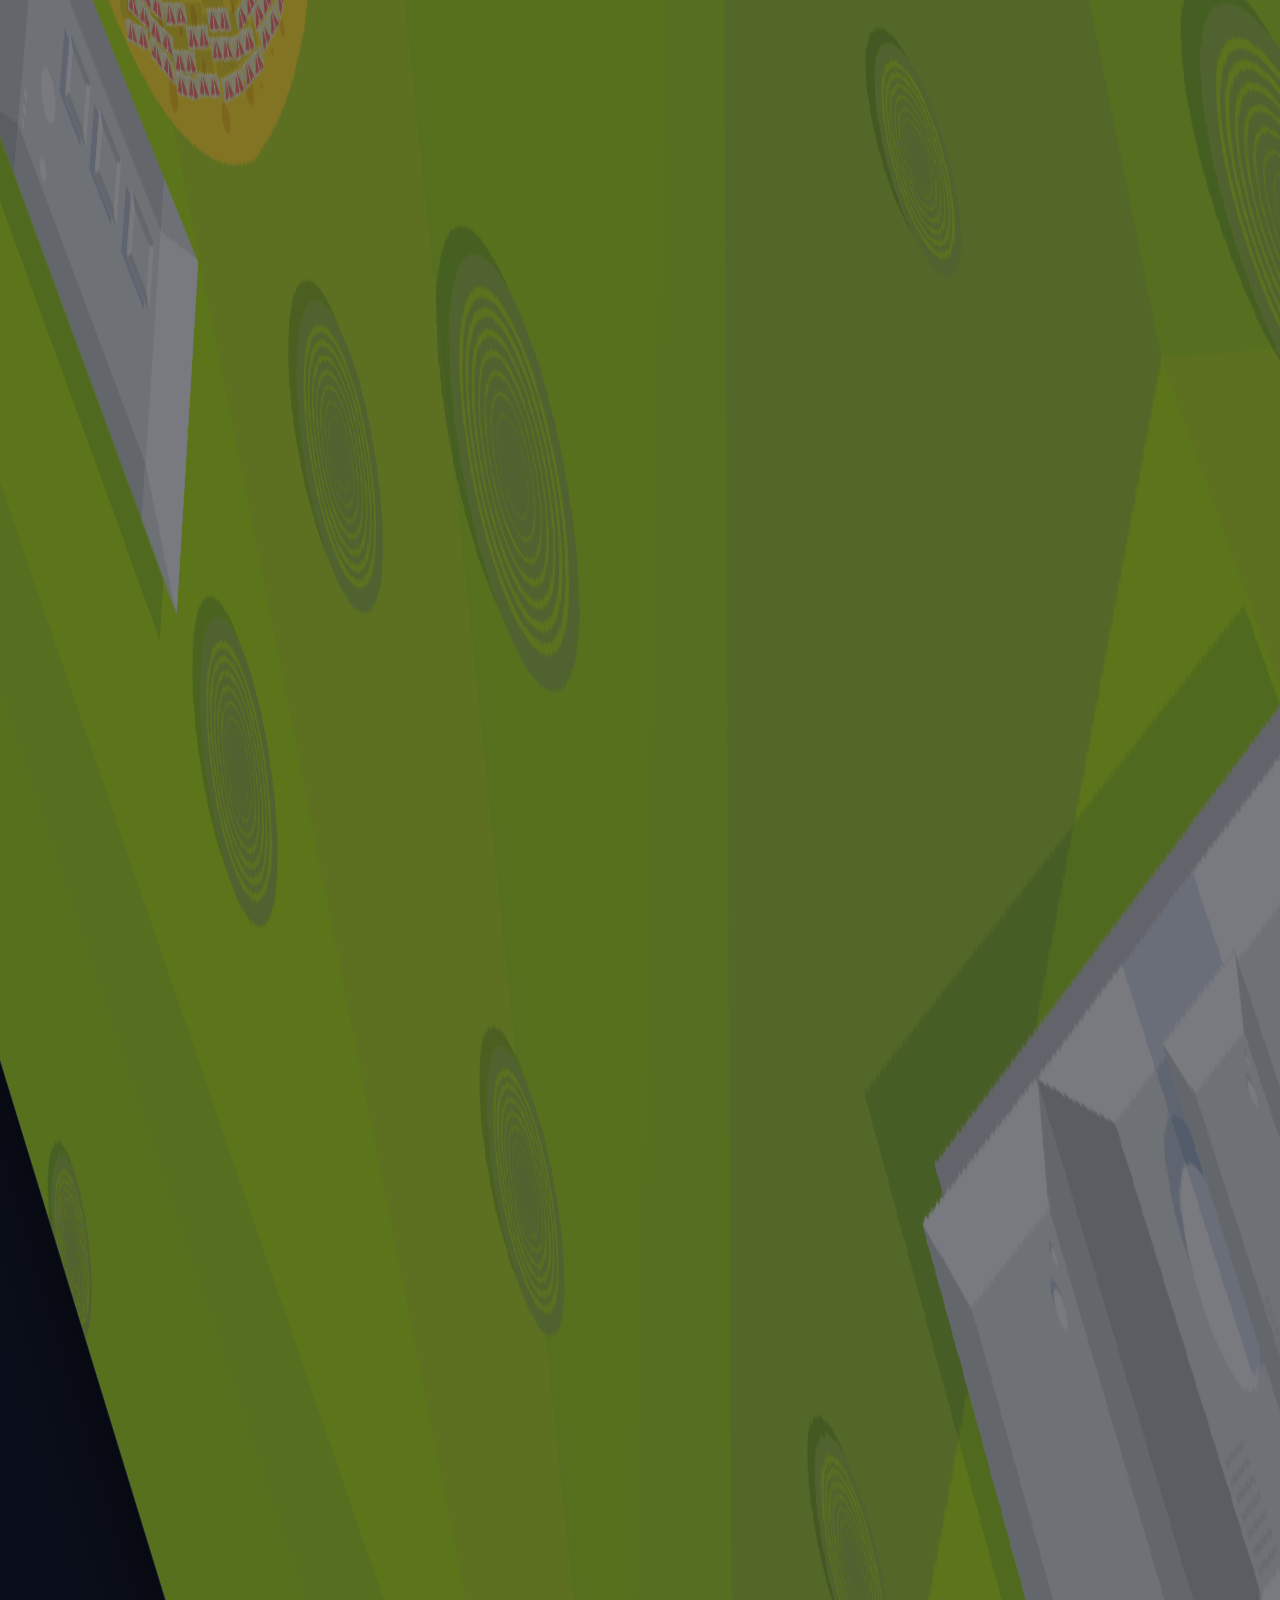
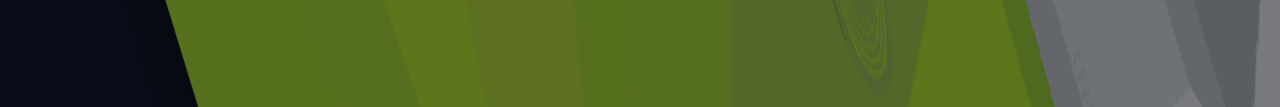
==== commit 44b6b3bd: "fix: disable impress keyboard handling to prevent double-slide navigation Disable impress.js built-i" ====
--- a/agentic-commerce-presentation/index.html
+++ b/agentic-commerce-presentation/index.html
@@ -670,7 +670,8 @@
 <script src="./js/impress.js"></script>
 <script>
     const api = impress();
-    api.init();
+    // Disable impress's built-in keyboard handling
+    api.init({ keyboard: false });
     
     const slides = document.querySelectorAll('.step');
     const totalSlides = slides.length;
@@ -713,8 +714,7 @@
         }
     });
     
-    // Keyboard navigation (arrow keys only - impress handles space/other keys)
-    let lastKeyTime = 0;
+    // Keyboard navigation (arrow keys only - impress keyboard disabled)
     document.addEventListener('keydown', function(event) {
         if (event.key === 'ArrowRight') {
             event.preventDefault();
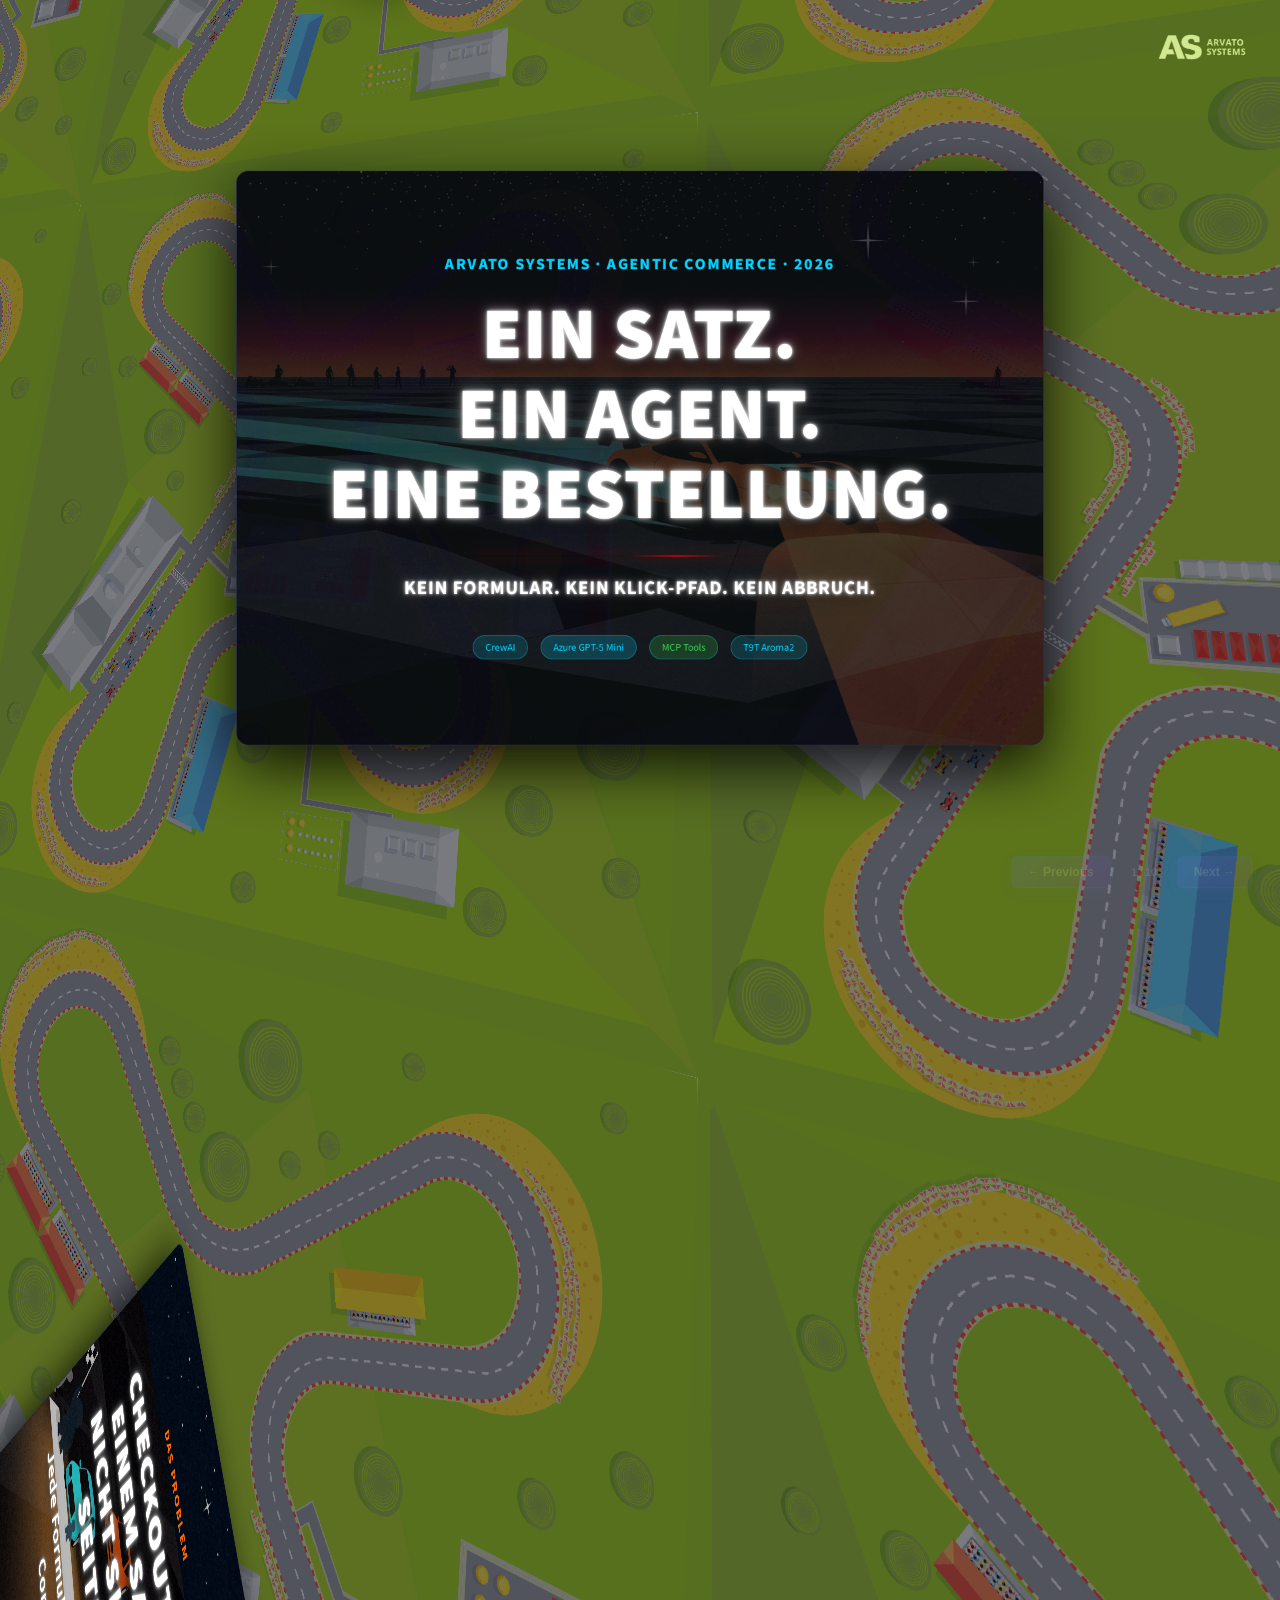
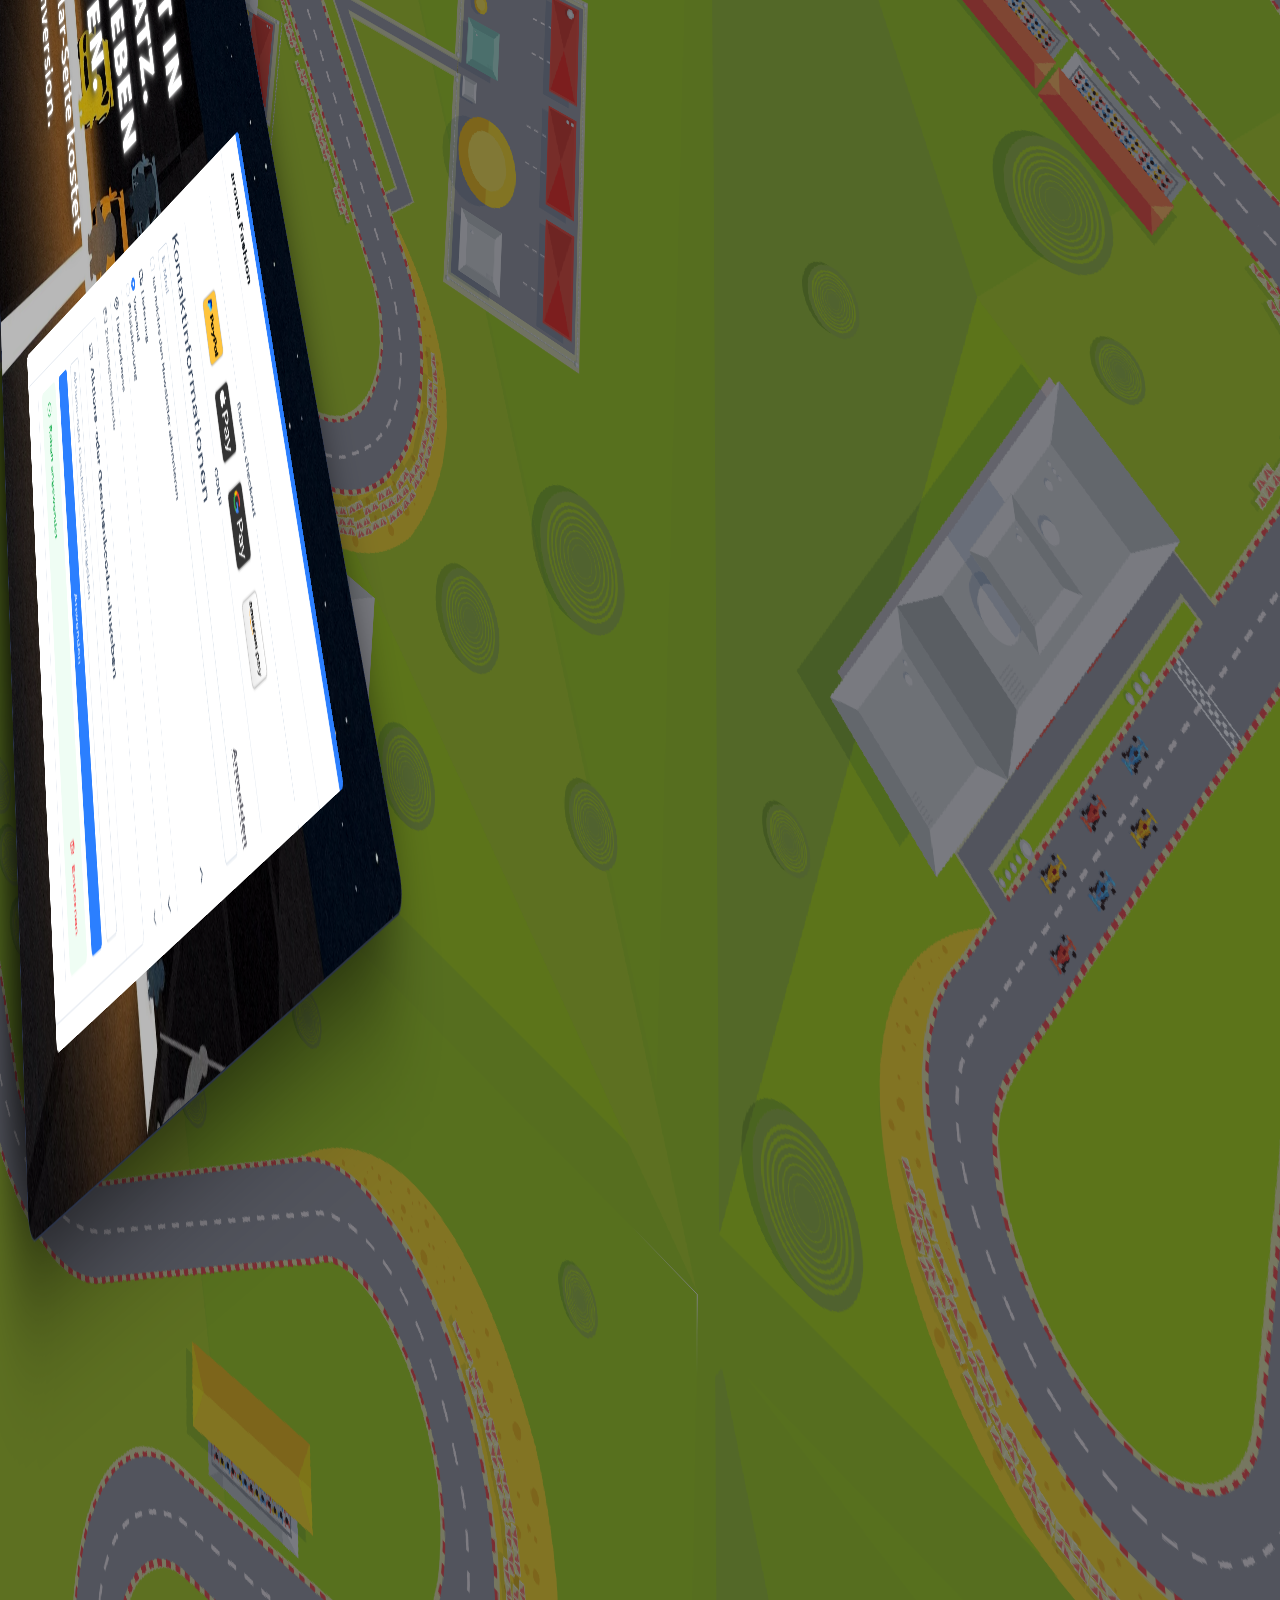
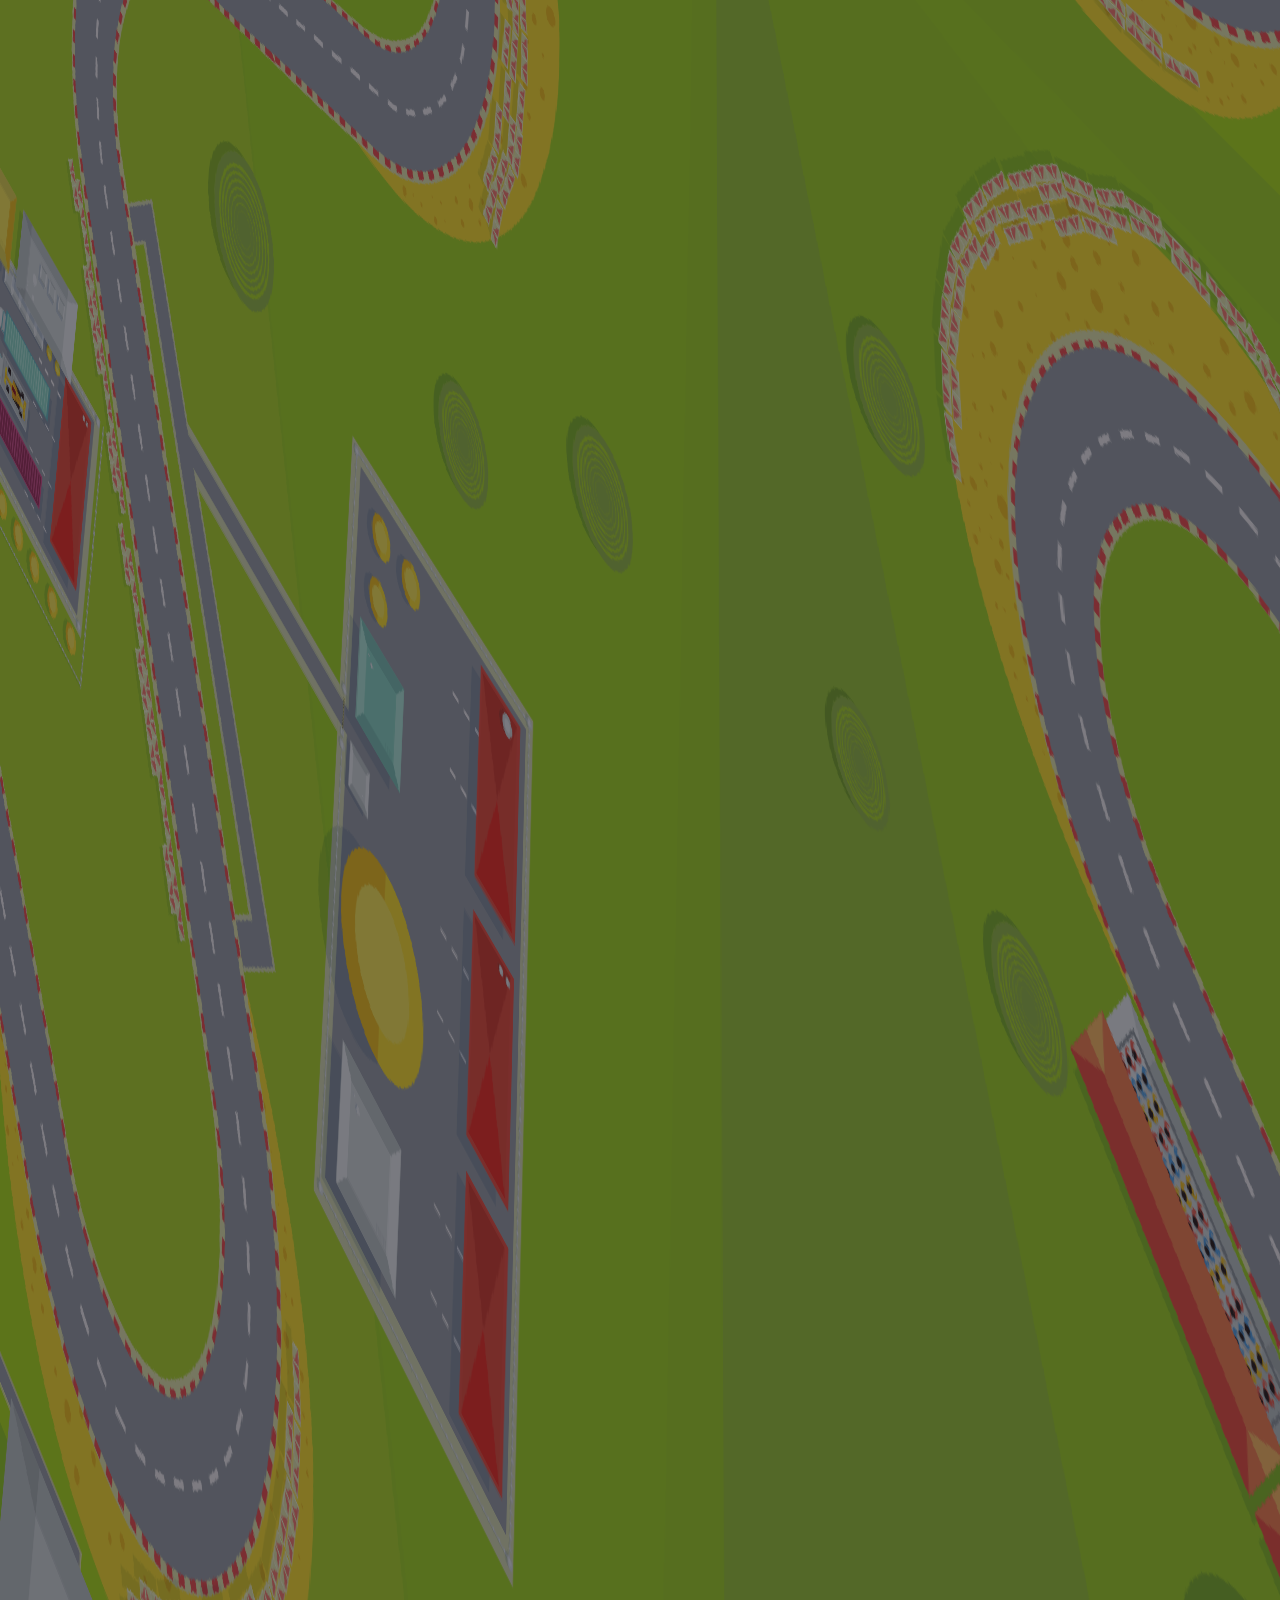
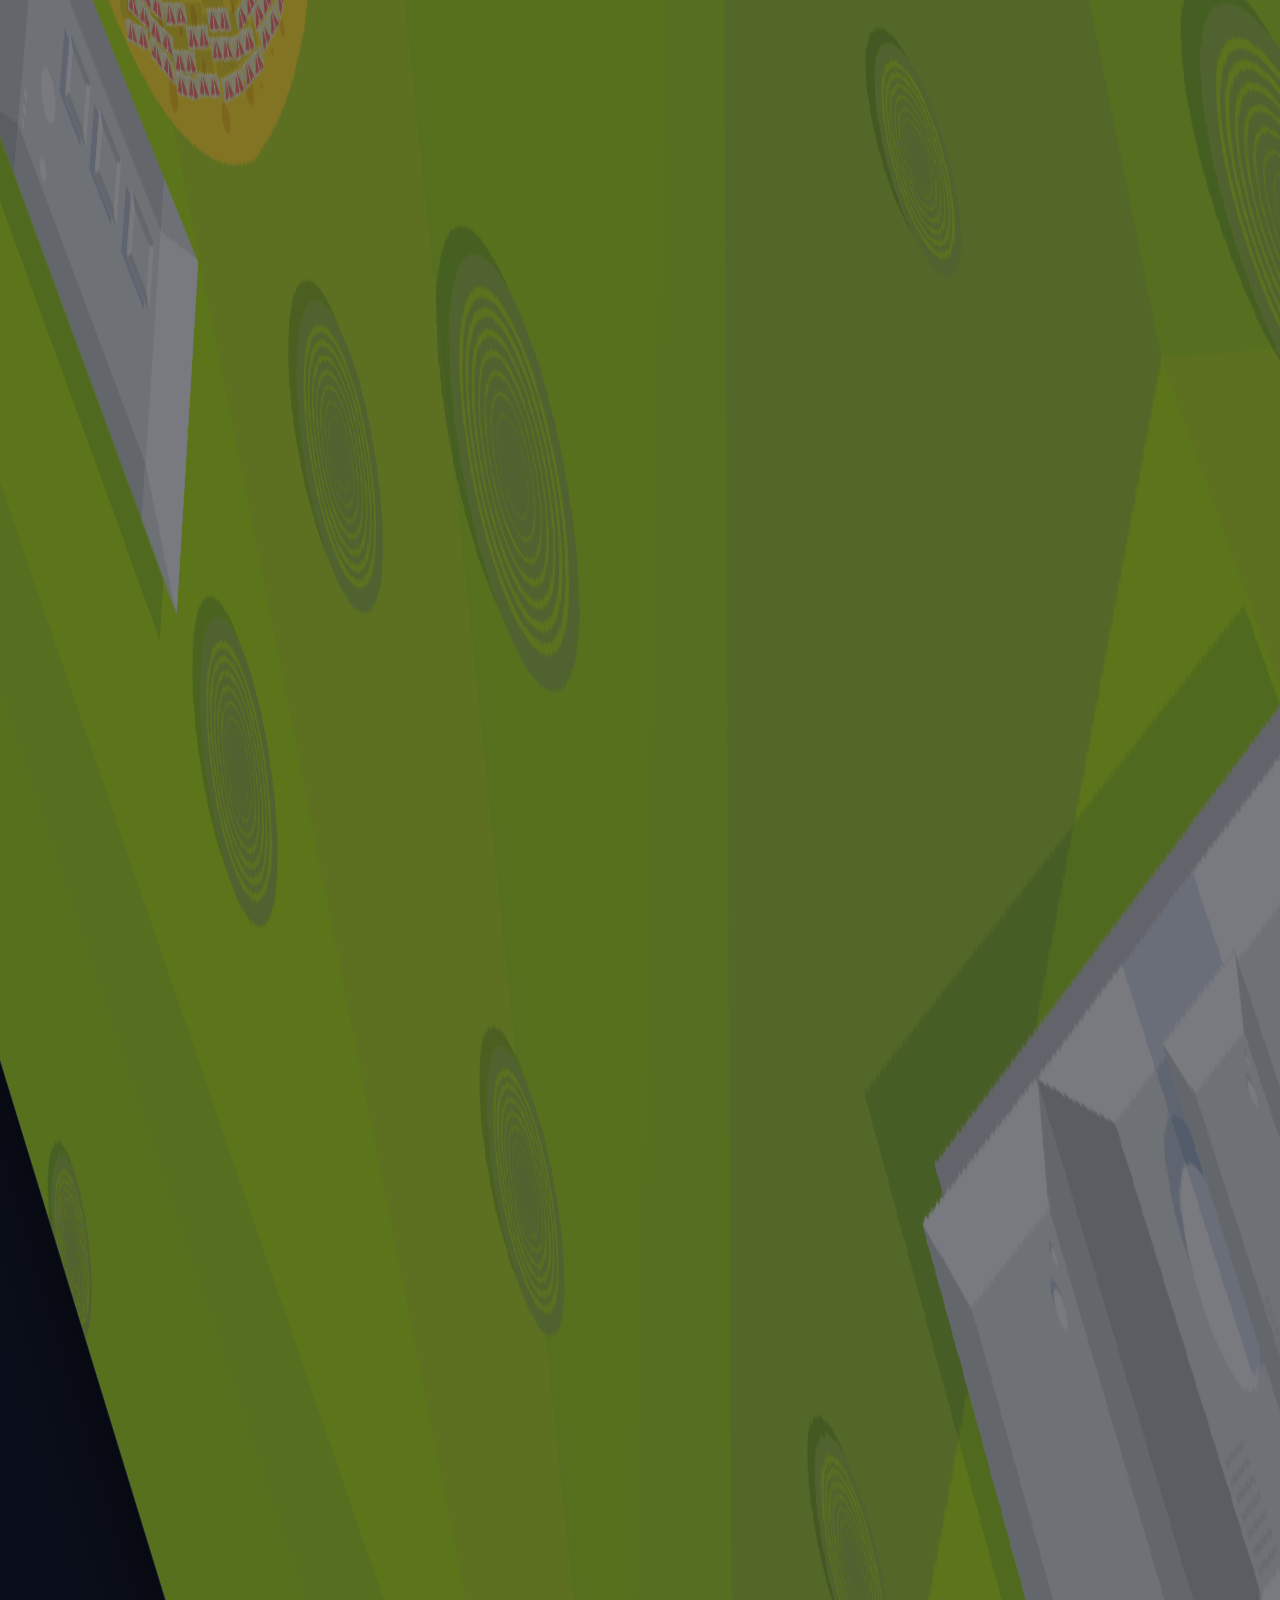
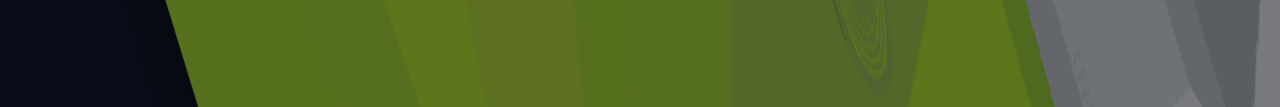
==== commit 44f7cd31: "fix: remove manual index update in goToSlide, let impress event handle it The currentSlideIndex shou" ====
--- a/agentic-commerce-presentation/index.html
+++ b/agentic-commerce-presentation/index.html
@@ -687,9 +687,8 @@
     
     function goToSlide(index) {
         if (index >= 0 && index < totalSlides) {
-            currentSlideIndex = index;
             api.goto(slides[index], 1000);
-            updateSlideCounter();
+            // Don't update currentSlideIndex here - let impress:stepenter handle it
         }
     }
     
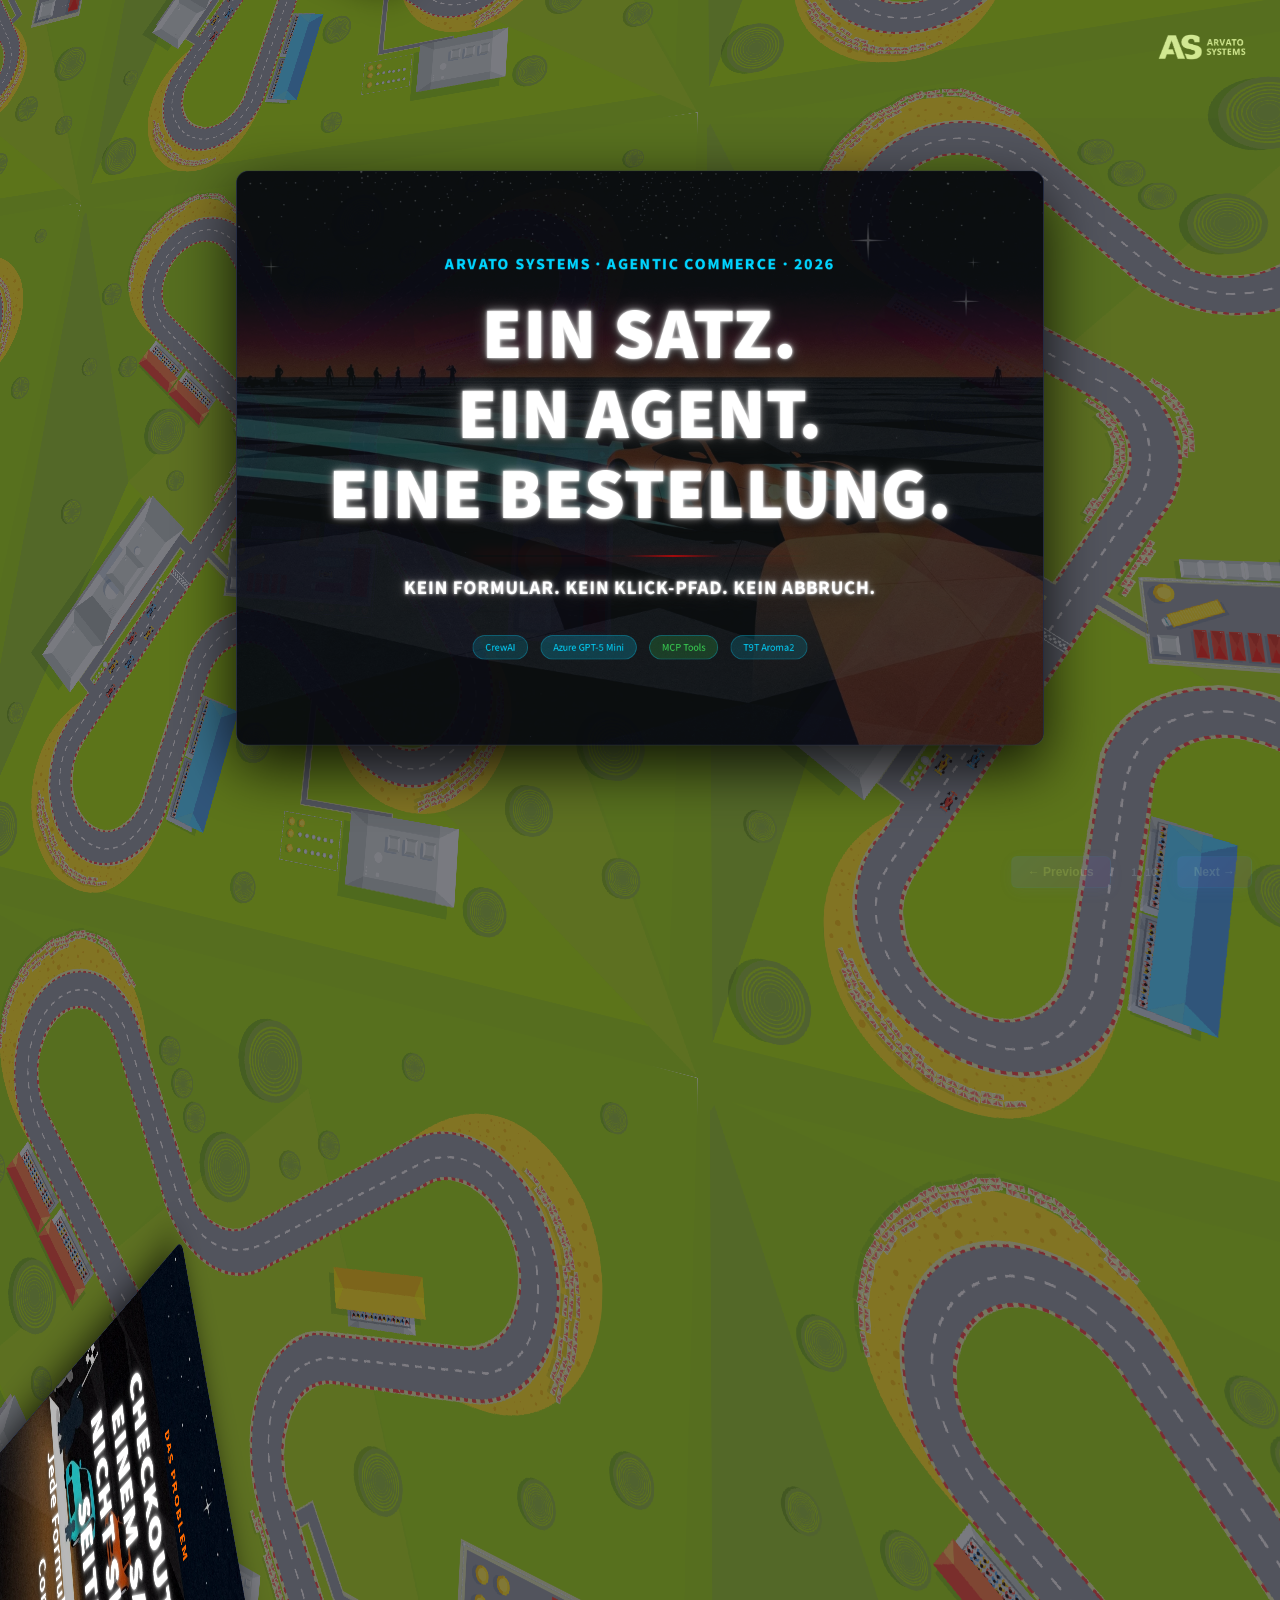
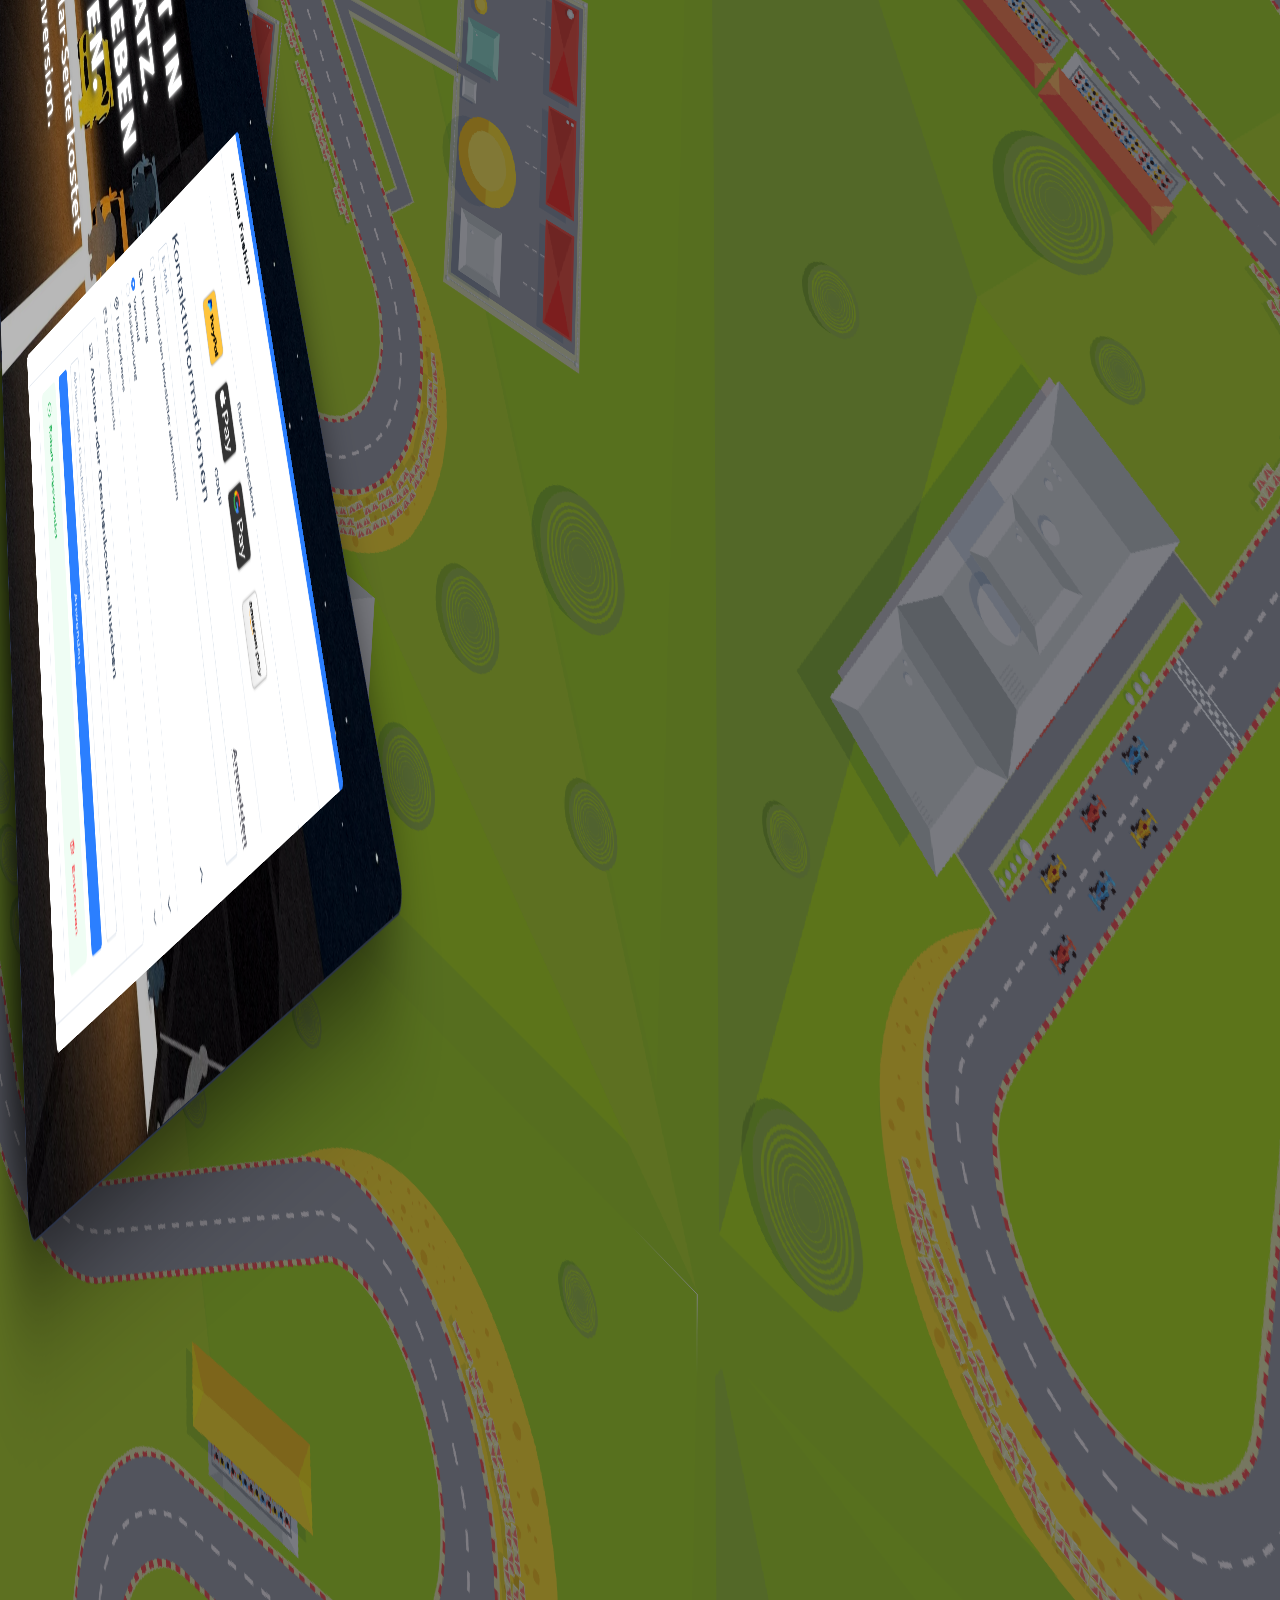
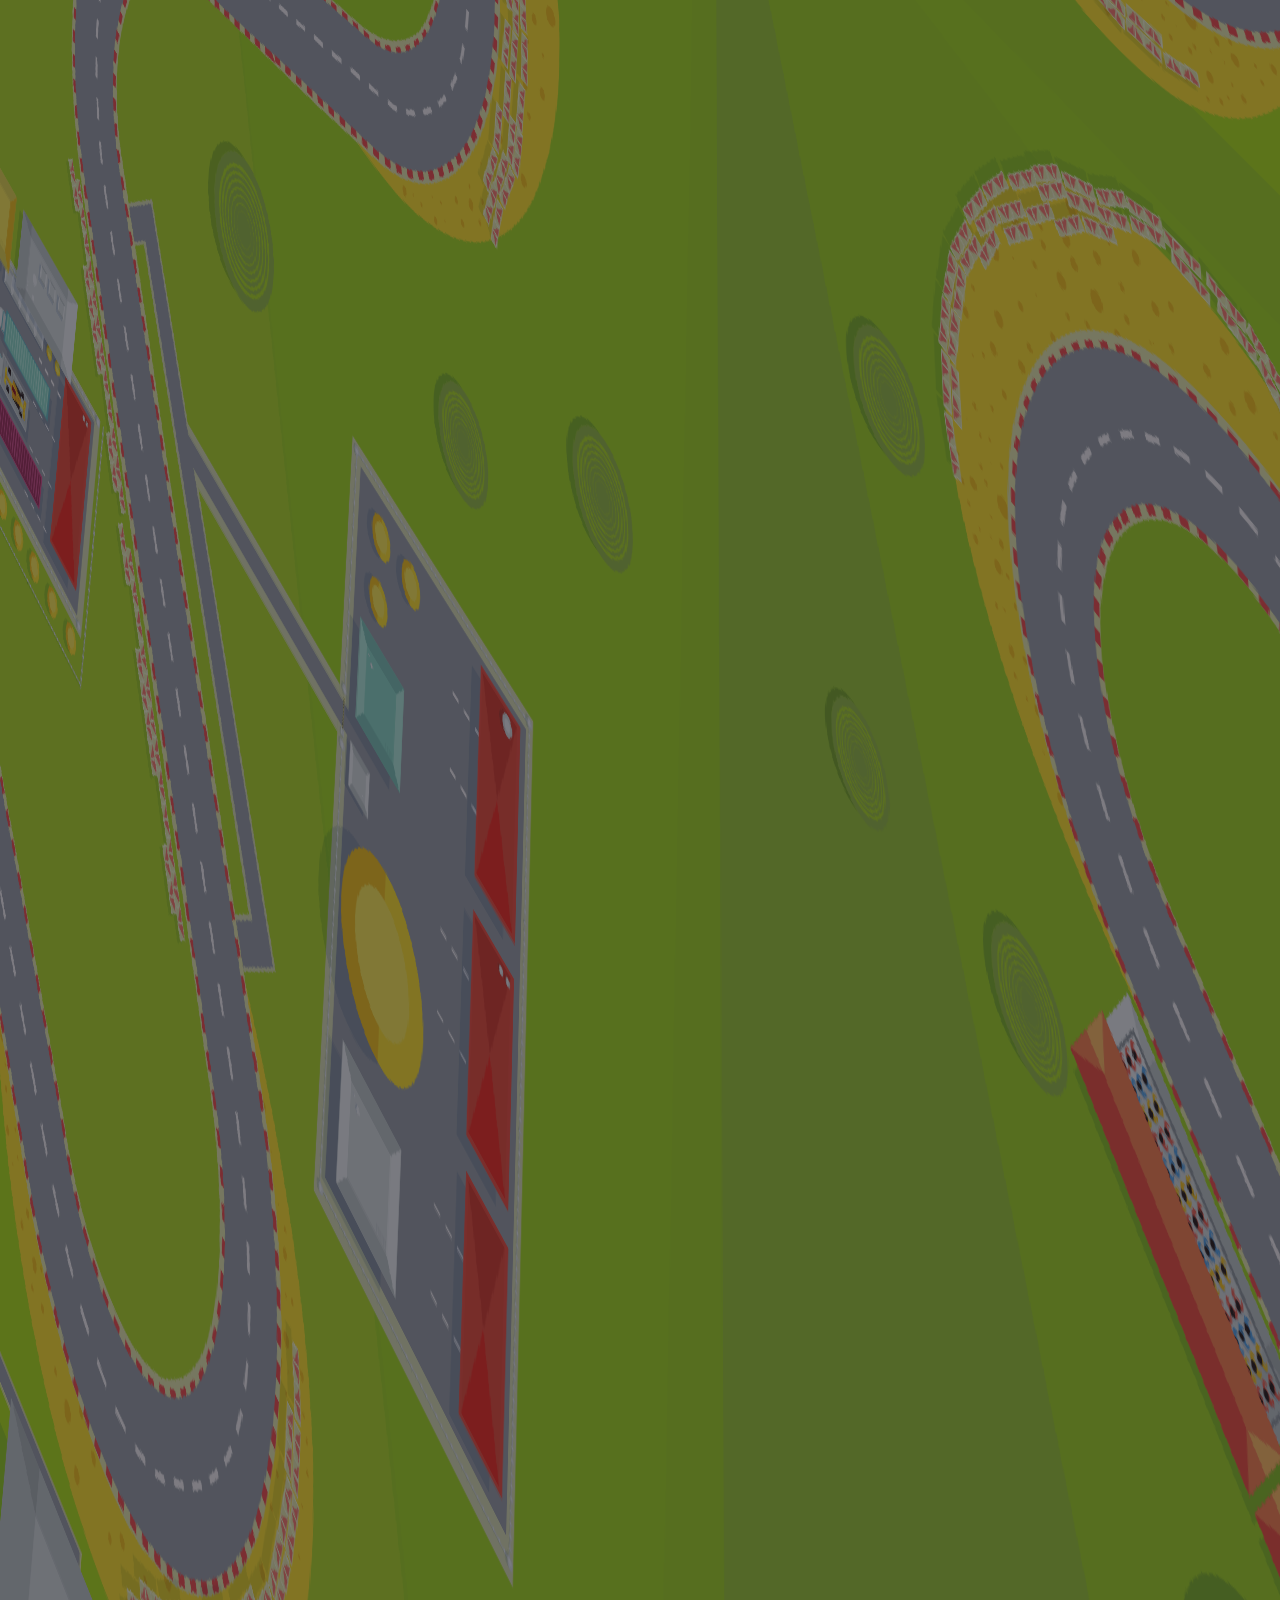
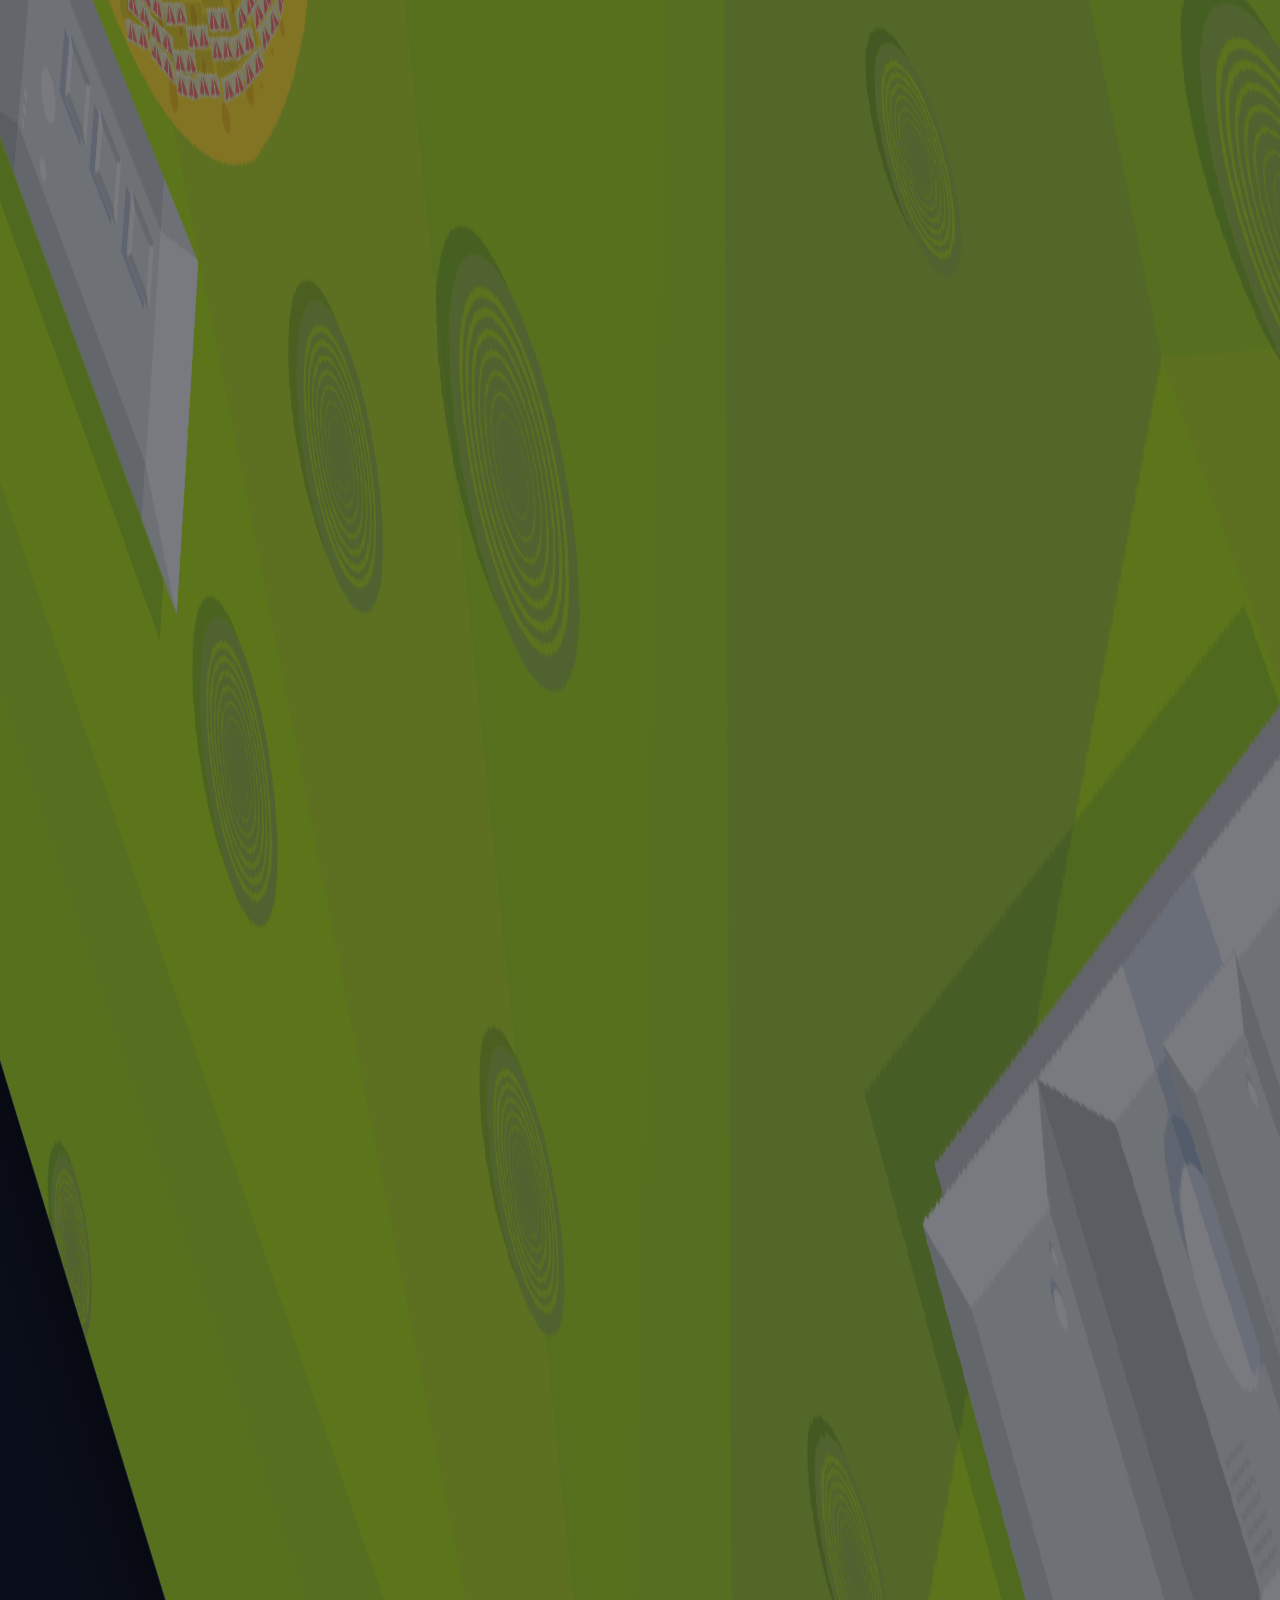
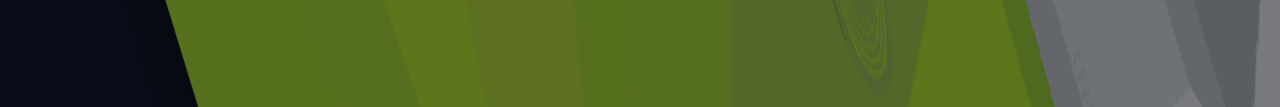
==== commit bb5b88f9: "refactor: use impress.js next/prev methods instead of goto Use impress.js built-in next() and prev()" ====
--- a/agentic-commerce-presentation/index.html
+++ b/agentic-commerce-presentation/index.html
@@ -685,21 +685,17 @@
         slideCounter.textContent = `${currentSlideIndex + 1} / ${totalSlides}`;
     }
     
-    function goToSlide(index) {
-        if (index >= 0 && index < totalSlides) {
-            api.goto(slides[index], 1000);
-            // Don't update currentSlideIndex here - let impress:stepenter handle it
-        }
+    function goNext() {
+        api.next();
     }
     
+    function goPrev() {
+        api.prev();
+    }
+    
     // Navigation button handlers
-    nextButton.addEventListener('click', () => {
-        goToSlide(currentSlideIndex + 1);
-    });
-    
-    prevButton.addEventListener('click', () => {
-        goToSlide(currentSlideIndex - 1);
-    });
+    nextButton.addEventListener('click', goNext);
+    prevButton.addEventListener('click', goPrev);
     
     // Track slide changes via impress events
     document.addEventListener('impress:stepenter', (event) => {
@@ -717,10 +713,10 @@
     document.addEventListener('keydown', function(event) {
         if (event.key === 'ArrowRight') {
             event.preventDefault();
-            goToSlide(currentSlideIndex + 1);
+            goNext();
         } else if (event.key === 'ArrowLeft') {
             event.preventDefault();
-            goToSlide(currentSlideIndex - 1);
+            goPrev();
         } else if (event.key === 'f' || event.key === 'F') {
             // Fullscreen toggle on 'f' key
             if (!document.fullscreenElement) {
@@ -744,9 +740,9 @@
         lastScrollTime = now;
         
         if (event.deltaY > 0) {
-            goToSlide(currentSlideIndex + 1);
+            goNext();
         } else if (event.deltaY < 0) {
-            goToSlide(currentSlideIndex - 1);
+            goPrev();
         }
     }, { passive: false });
     
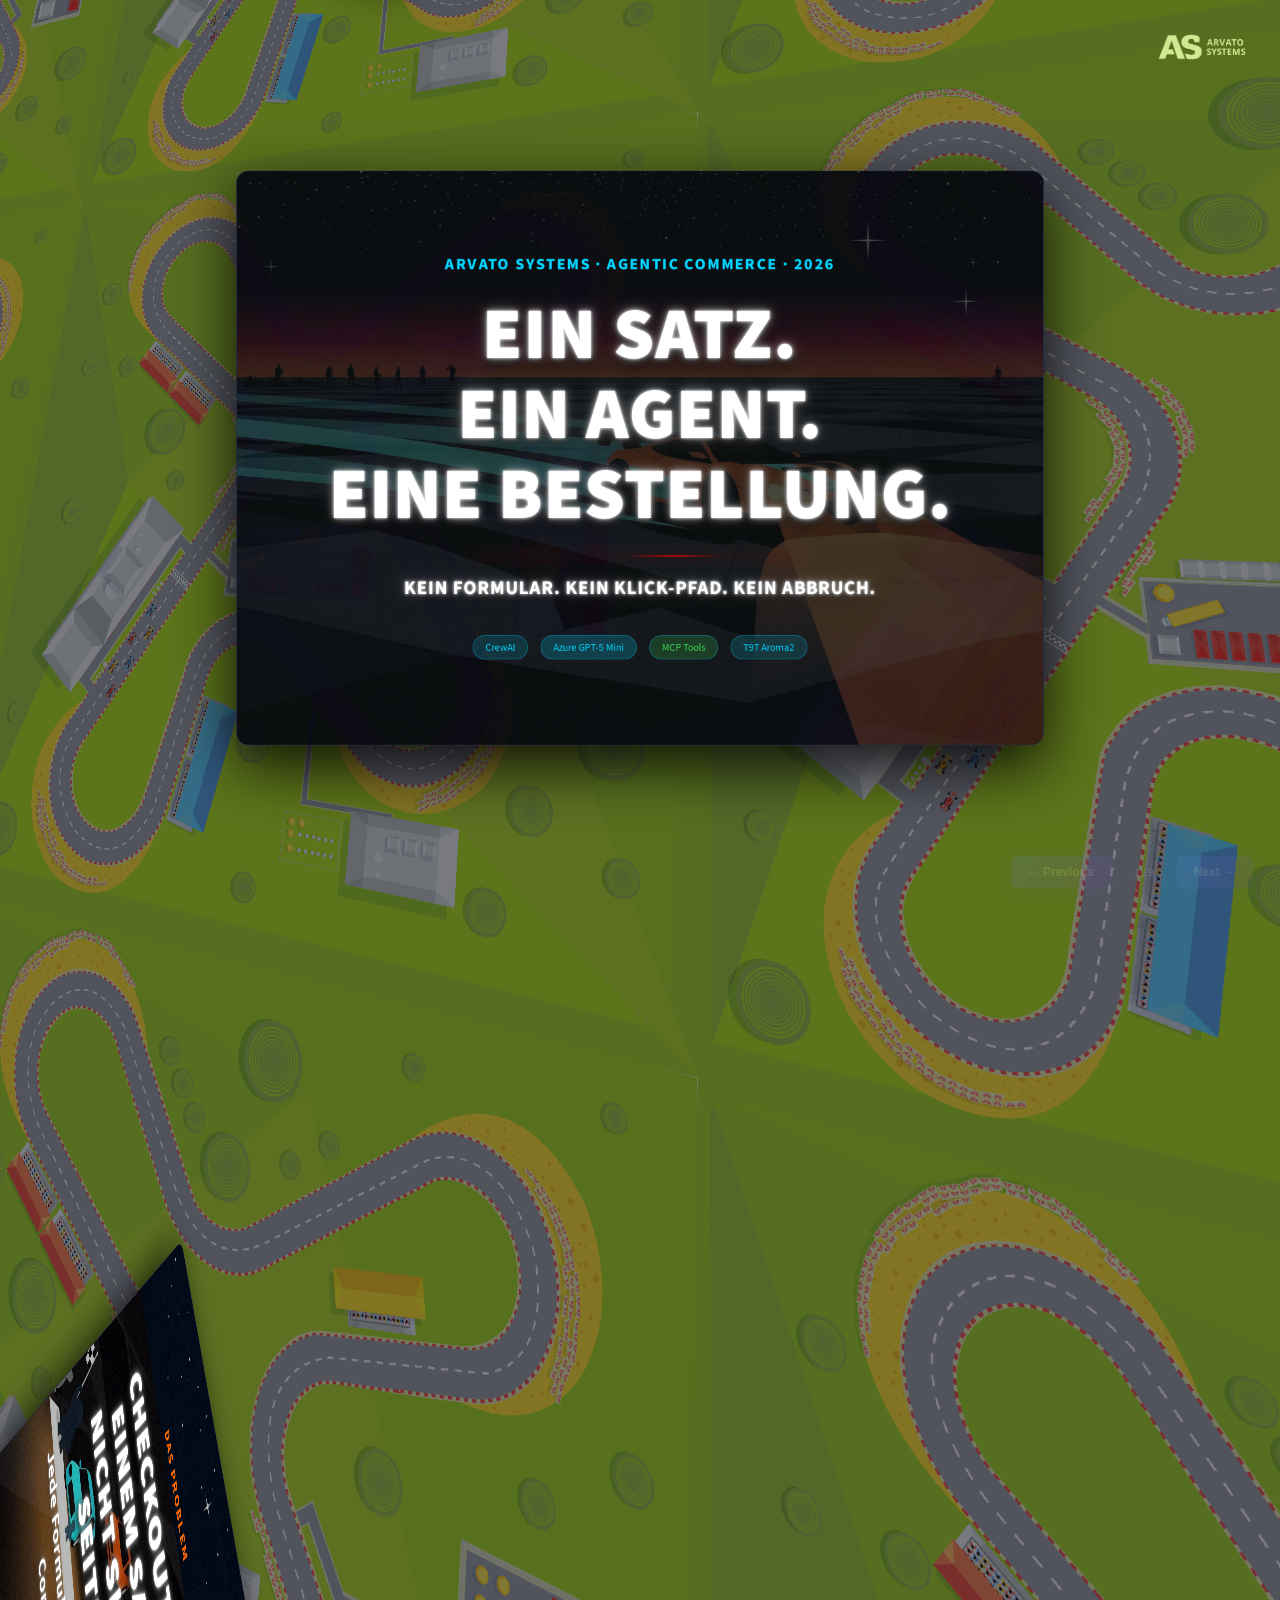
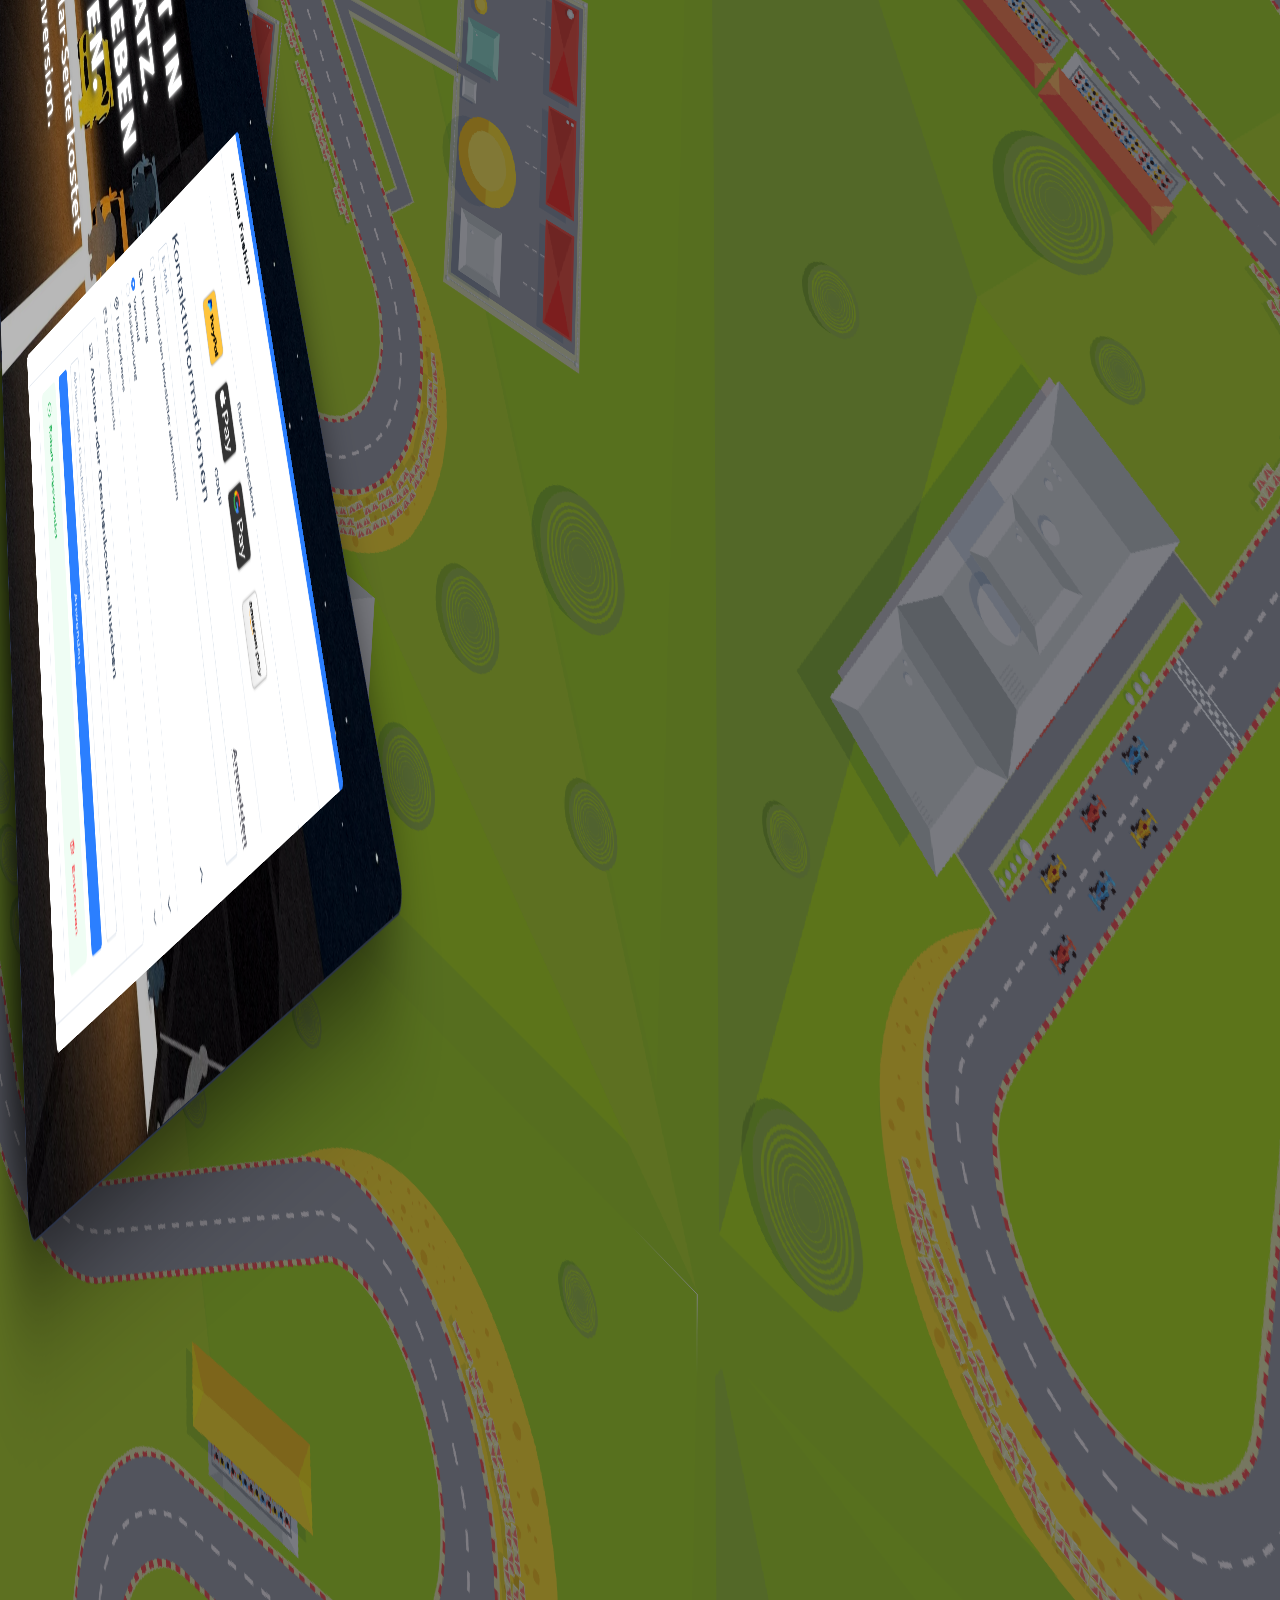
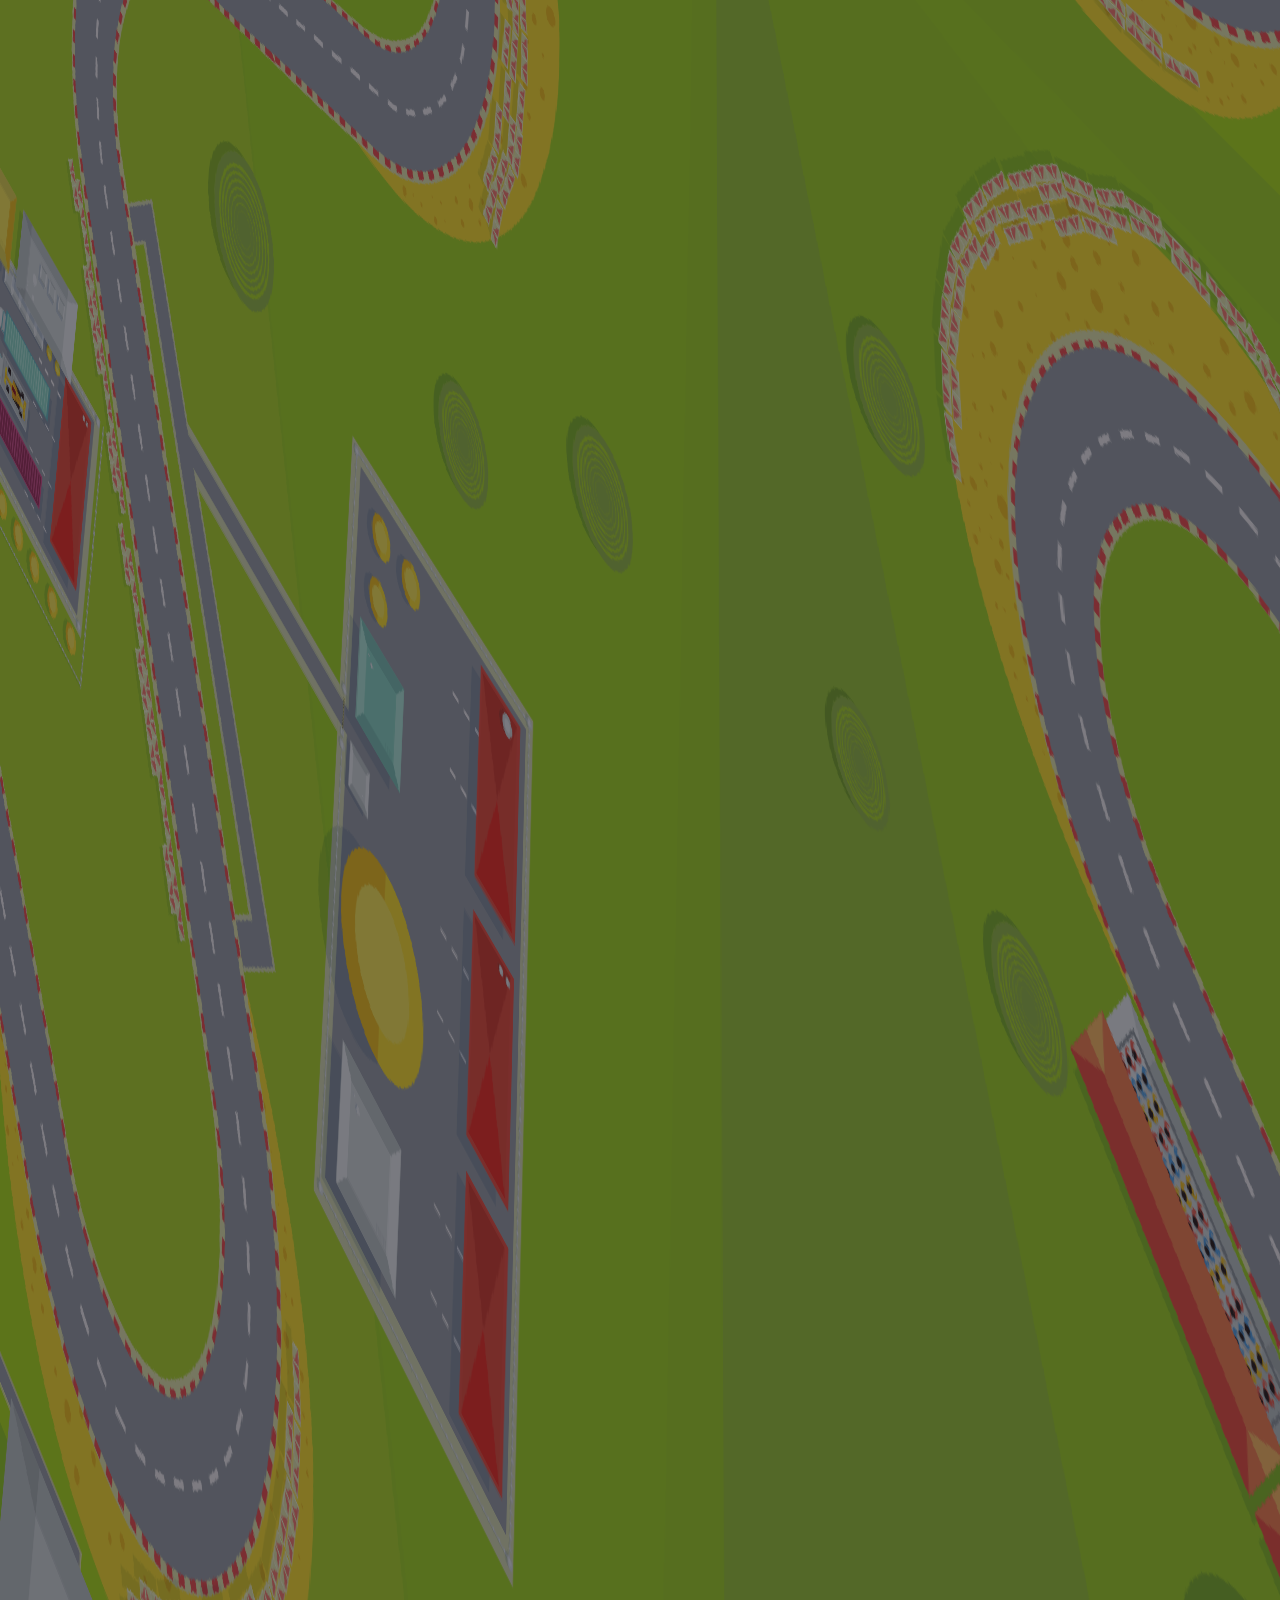
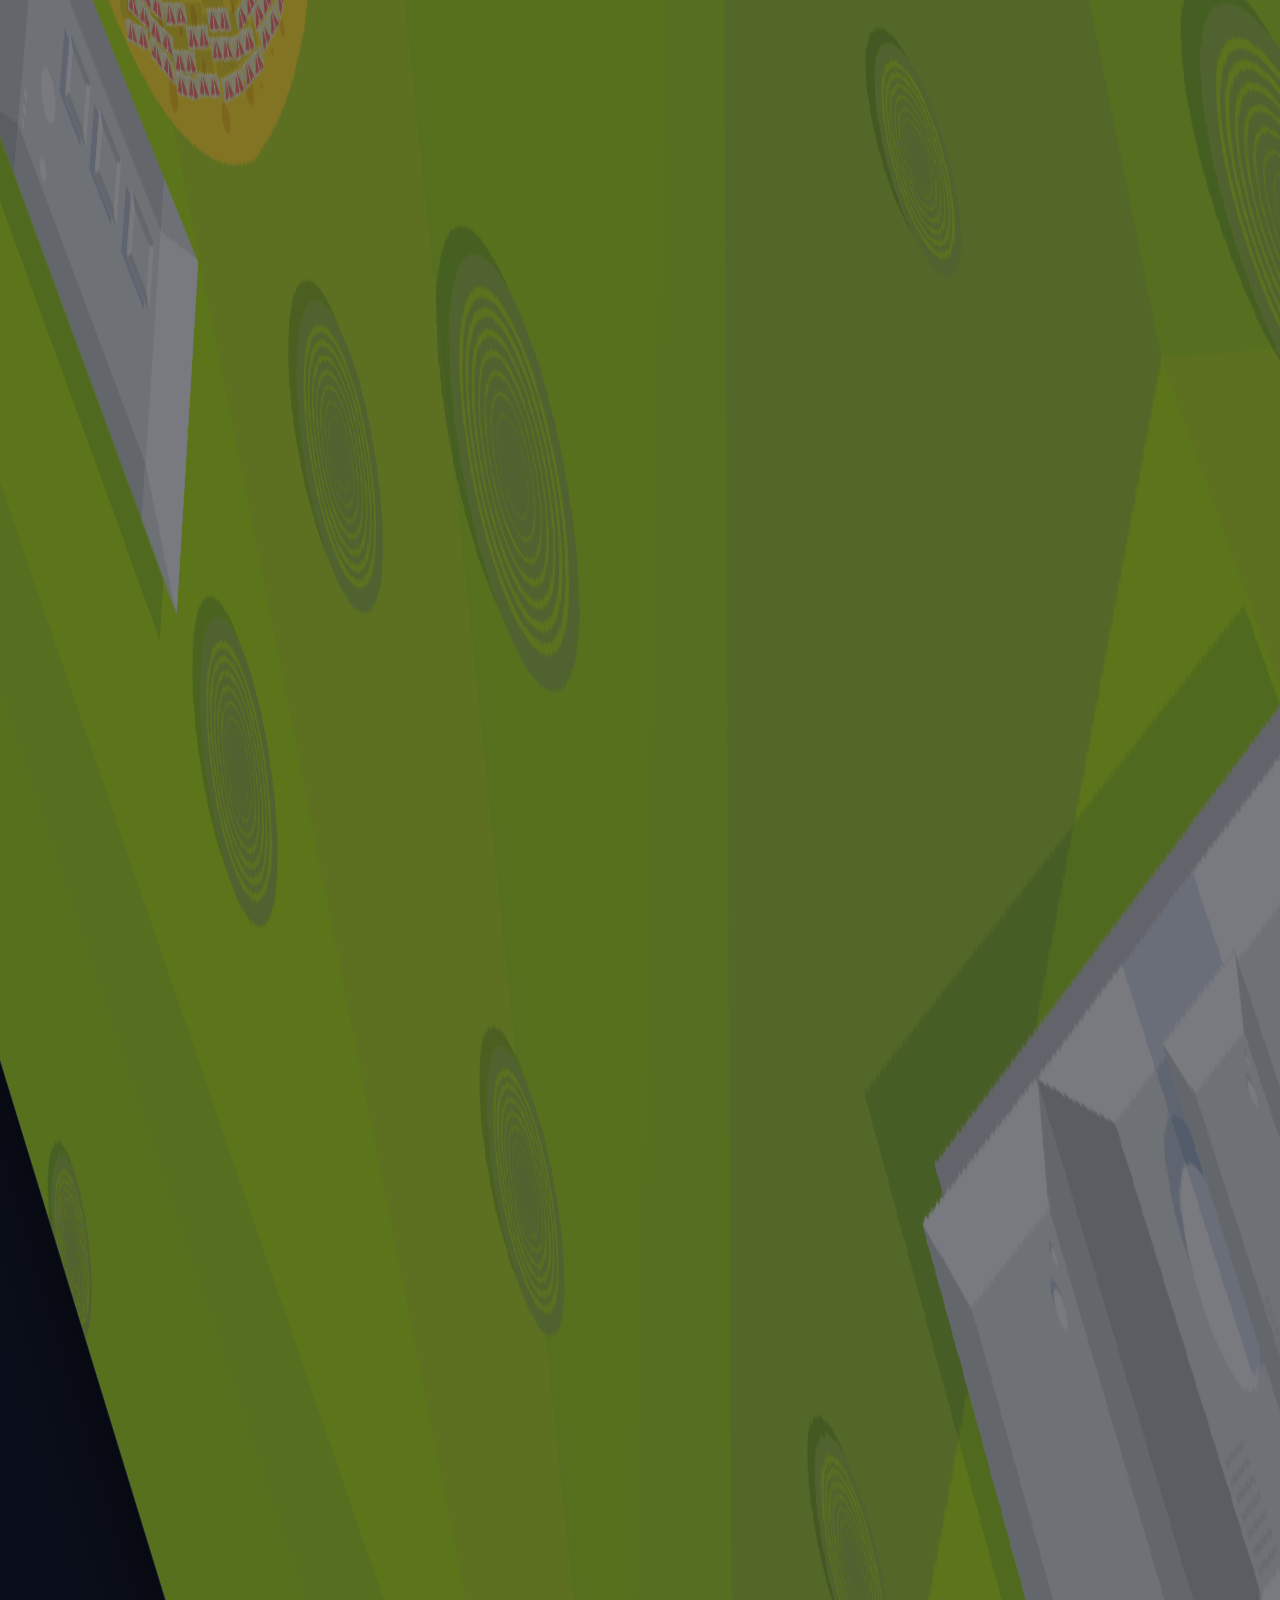
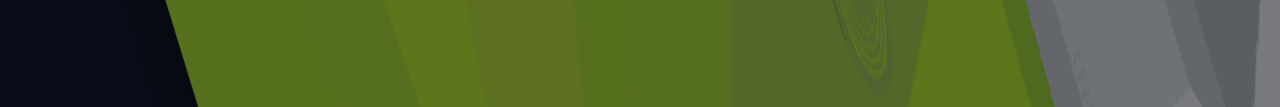
==== commit c53e4adf: "simplify: let impress.js handle arrow key navigation Remove custom left/right arrow key handlers and" ====
--- a/agentic-commerce-presentation/index.html
+++ b/agentic-commerce-presentation/index.html
@@ -670,10 +670,11 @@
 <script src="./js/impress.js"></script>
 <script>
     const api = impress();
-    // Disable impress's built-in keyboard handling
-    api.init({ keyboard: false });
-    
-    const slides = document.querySelectorAll('.step');
+    // Let impress handle keyboard navigation
+    api.init();
+    
+    // Get all steps but exclude the racetrack background element
+    const slides = Array.from(document.querySelectorAll('.step')).filter(el => el.id !== 'racetrack-bg');
     const totalSlides = slides.length;
     let currentSlideIndex = 0;
     
@@ -681,43 +682,62 @@
     const prevButton = document.getElementById('prev-slide');
     const nextButton = document.getElementById('next-slide');
     
+    // Initialize currentSlideIndex based on the current URL hash
+    function initializeSlideIndex() {
+        const hash = window.location.hash;
+        if (hash.includes('step-')) {
+            const stepNum = parseInt(hash.match(/step-(\d+)/)[1]);
+            // Find which index in our slides array corresponds to this step
+            for (let i = 0; i < slides.length; i++) {
+                if (slides[i].className.includes(`slide-${String(stepNum).padStart(2, '0')}`)) {
+                    currentSlideIndex = i;
+                    break;
+                }
+            }
+        }
+    }
+    
     function updateSlideCounter() {
+        // Count how many unique actual slides come before the current one
+        // by tracking our position in the slides array
         slideCounter.textContent = `${currentSlideIndex + 1} / ${totalSlides}`;
     }
     
+    // Track whether impress is currently animating
+    let isAnimating = false;
+    let targetSlideIndex = 0;
+    
     function goNext() {
-        api.next();
+        if (!isAnimating && currentSlideIndex < totalSlides - 1) {
+            isAnimating = true;
+            targetSlideIndex = currentSlideIndex + 1;
+            api.goto(slides[targetSlideIndex], 1000);
+        }
     }
     
     function goPrev() {
-        api.prev();
+        if (!isAnimating && currentSlideIndex > 0) {
+            isAnimating = true;
+            targetSlideIndex = currentSlideIndex - 1;
+            api.goto(slides[targetSlideIndex], 1000);
+        }
     }
+    
+    // Listen for impress step enter events to sync our index and re-enable navigation
+    document.addEventListener('impress:stepenter', (event) => {
+        // Find the index of the currently displayed slide in our slides array
+        currentSlideIndex = slides.indexOf(event.target);
+        updateSlideCounter();
+        isAnimating = false;  // Re-enable navigation when impress finishes
+    });
     
     // Navigation button handlers
     nextButton.addEventListener('click', goNext);
     prevButton.addEventListener('click', goPrev);
     
-    // Track slide changes via impress events
-    document.addEventListener('impress:stepenter', (event) => {
-        const stepElement = event.target;
-        for (let i = 0; i < slides.length; i++) {
-            if (slides[i] === stepElement) {
-                currentSlideIndex = i;
-                updateSlideCounter();
-                break;
-            }
-        }
-    });
-    
-    // Keyboard navigation (arrow keys only - impress keyboard disabled)
+    // Keyboard navigation - only handle fullscreen, let impress handle arrow keys
     document.addEventListener('keydown', function(event) {
-        if (event.key === 'ArrowRight') {
-            event.preventDefault();
-            goNext();
-        } else if (event.key === 'ArrowLeft') {
-            event.preventDefault();
-            goPrev();
-        } else if (event.key === 'f' || event.key === 'F') {
+        if (event.key === 'f' || event.key === 'F') {
             // Fullscreen toggle on 'f' key
             if (!document.fullscreenElement) {
                 document.documentElement.requestFullscreen().catch(err => {
@@ -746,6 +766,7 @@
         }
     }, { passive: false });
     
+    initializeSlideIndex();
     updateSlideCounter();
 
     // KITT Scanner Line Animation - Left to right sweep with fading edges
